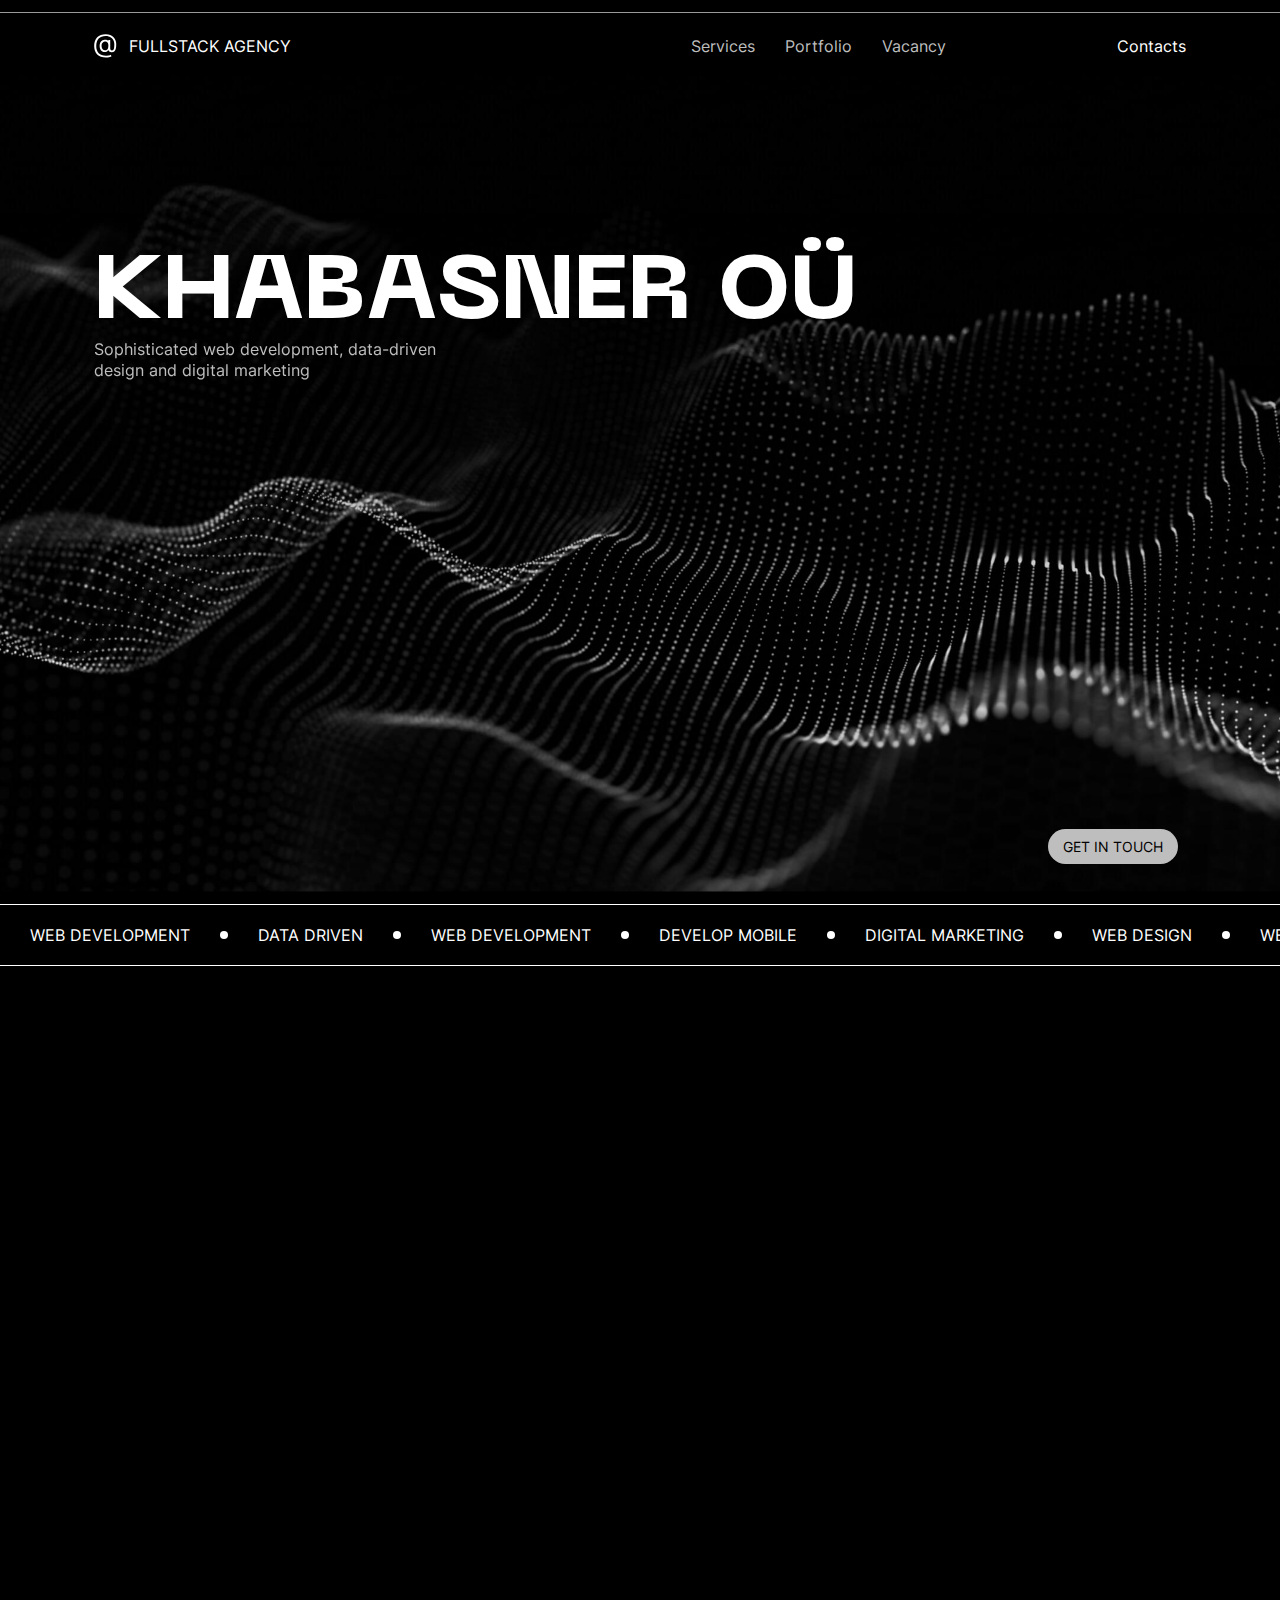
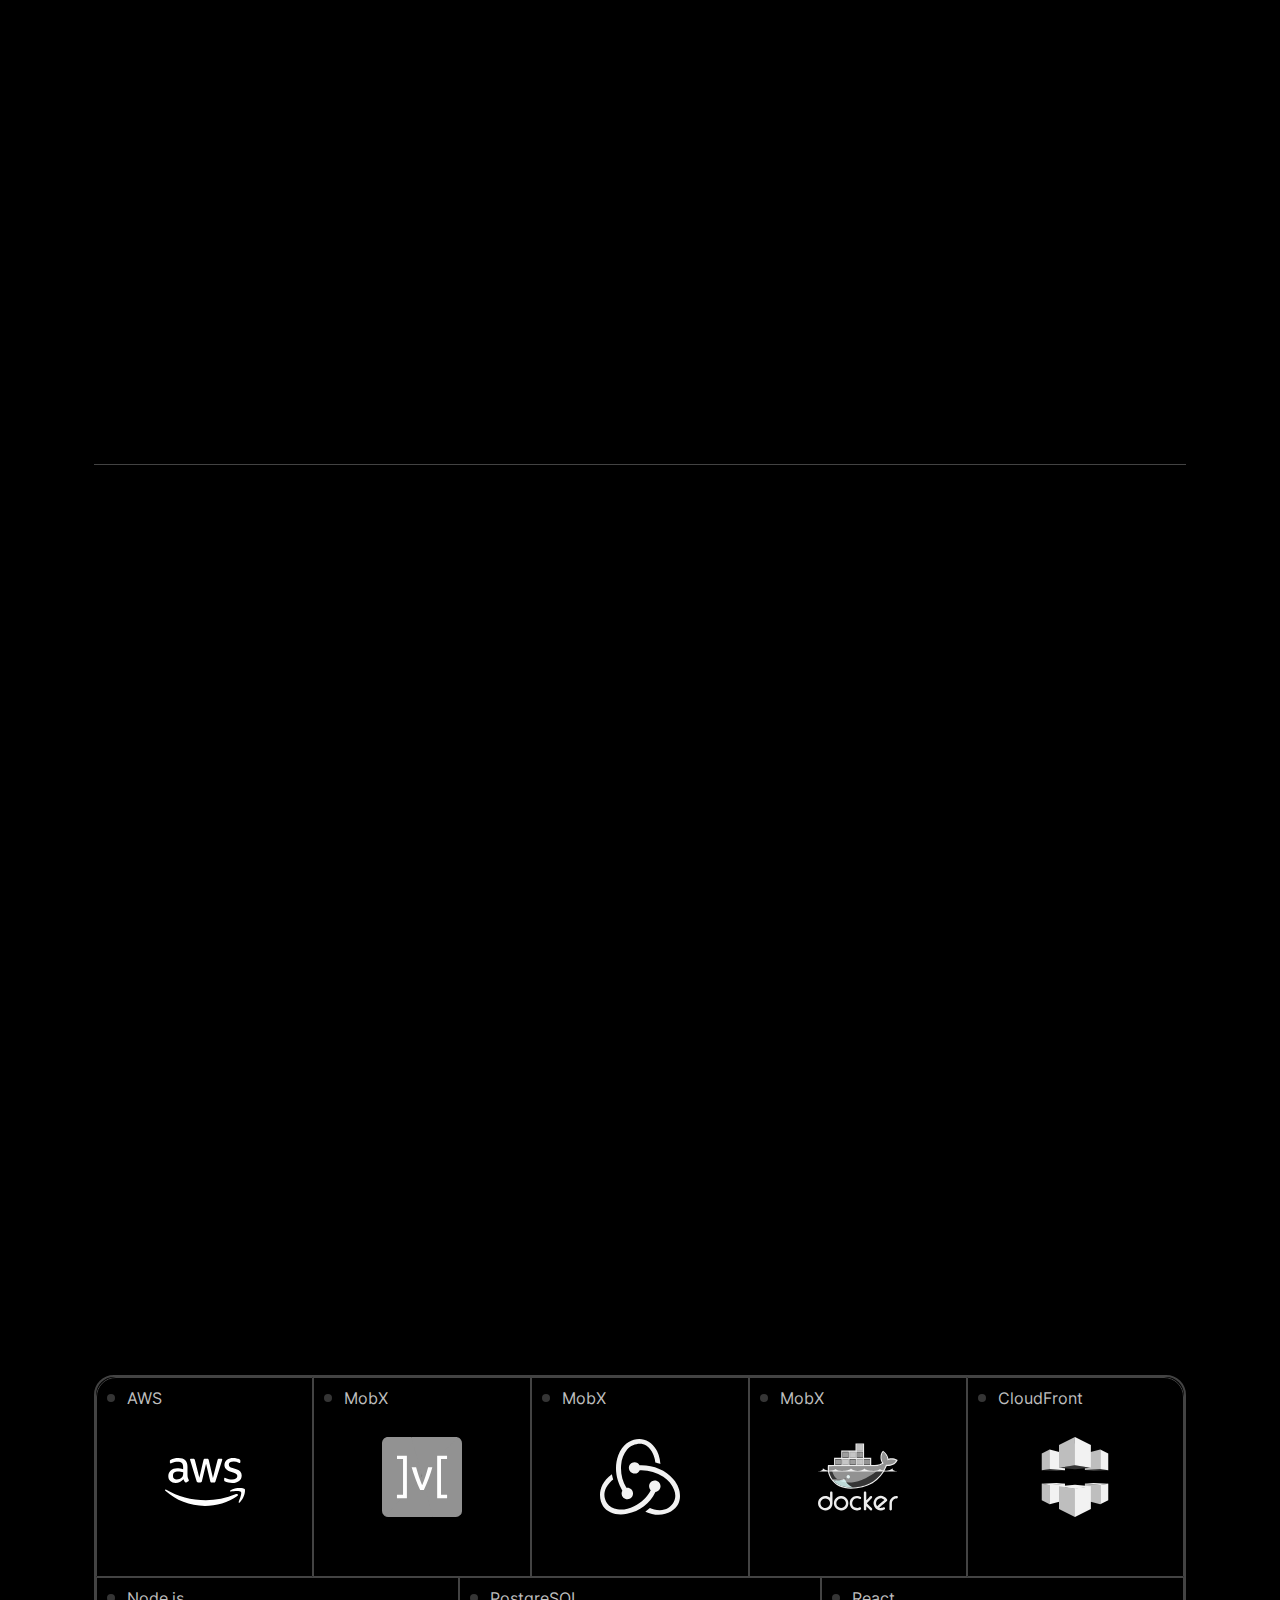
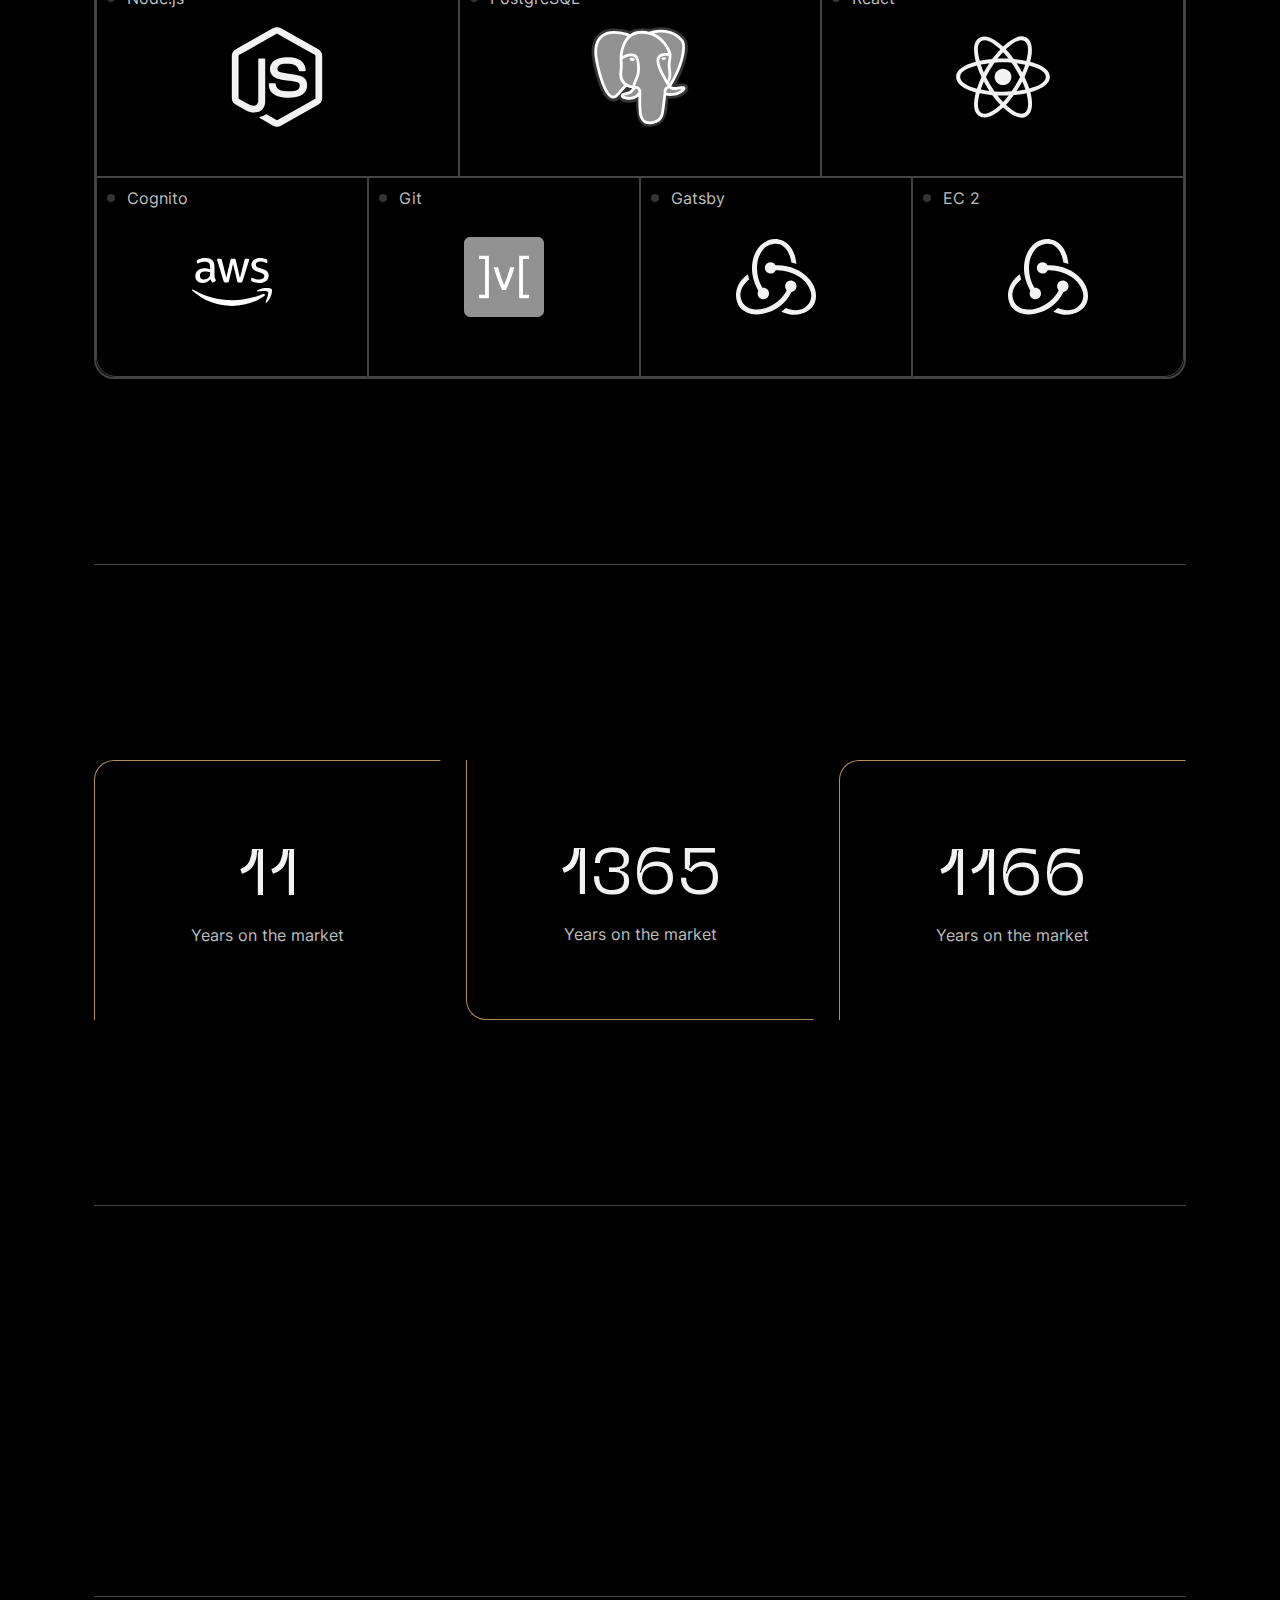
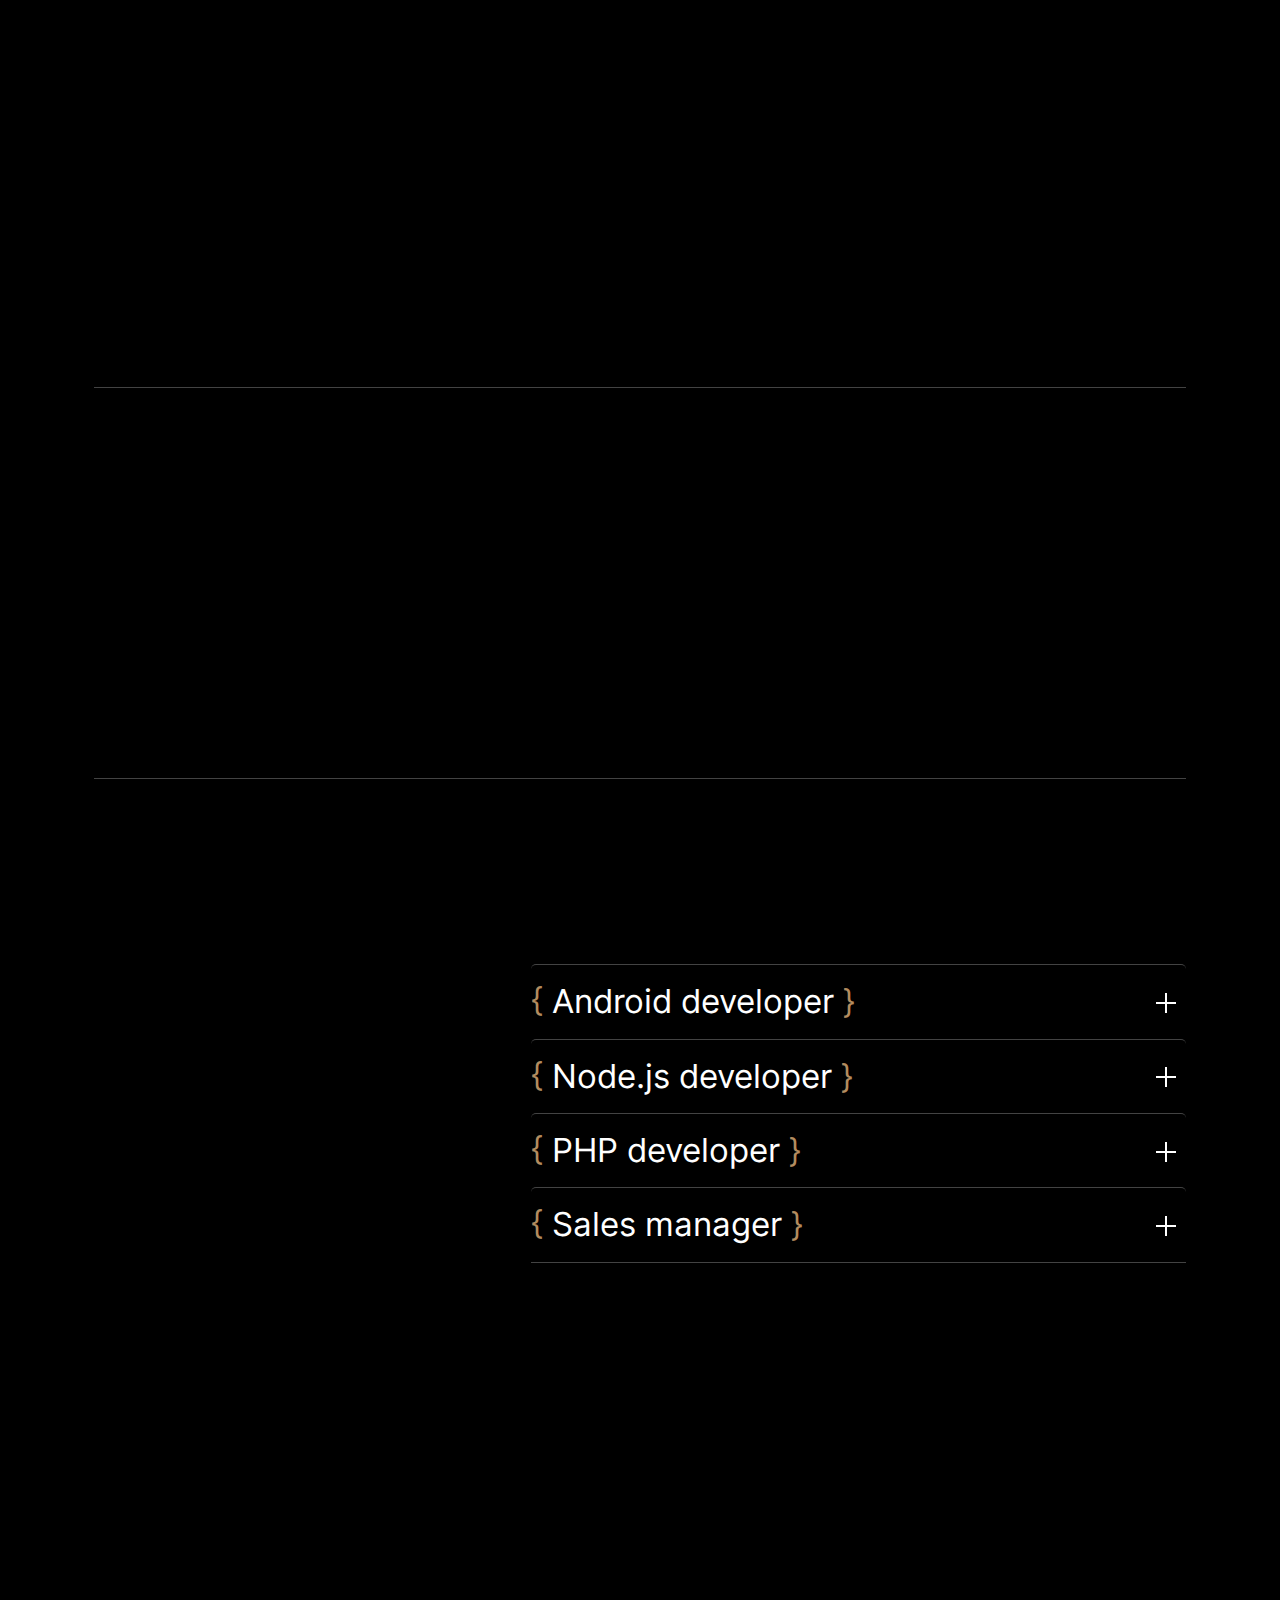
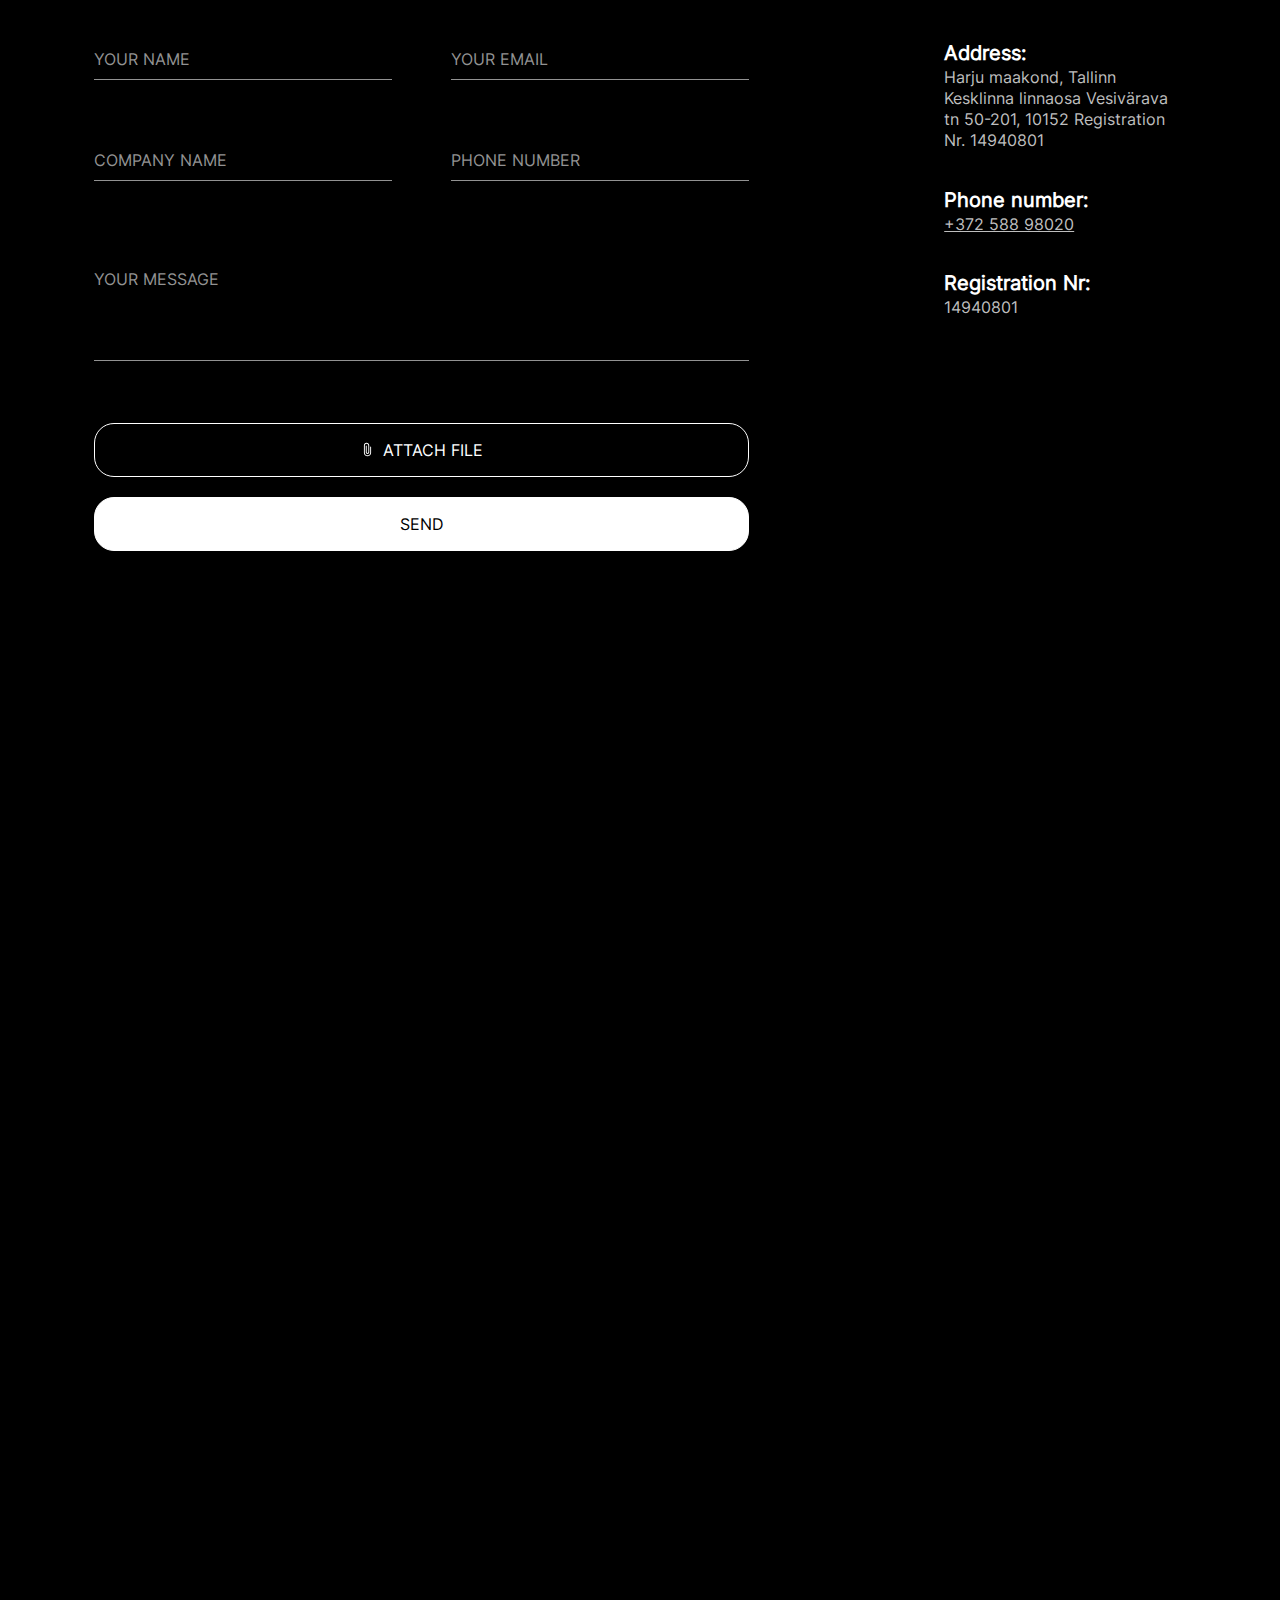
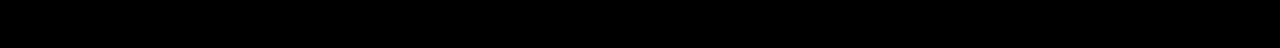
==== index.html @ d9113fcf "Add files via upload" ====
<!DOCTYPE html>
<html lang="en">

<head>
	<title>Khabasner</title>
	<meta charset="UTF-8">
	<meta name="format-detection" content="telephone=no">
	<!-- <style>body{opacity: 0;}</style> -->
	<link rel="stylesheet" href="css/style.min.css?_v=20230701012305">
	<link rel="shortcut icon" href="favicon.ico">
	<!-- <meta name="robots" content="noindex, nofollow"> -->
	<meta name="viewport" content="width=device-width, initial-scale=1.0">
</head>

<body>
	<div class="wrapper">
		<header class="header" data-scroll>
			<div class="header__container container">
				<div class="header__inner">
					<a class="header__logo logo" href="#">
						<img src="img/icons/logo-icon.svg" alt="icon">
						FULLSTACK AGENCY
					</a>

					<div class="header__menu menu">
						<nav class="menu__body">
							<ul class="menu__list">
								<li class="menu__item">
									<a href="#" class="menu__link">Services</a>
								</li>
								<li class="menu__item">
									<a href="#" class="menu__link">Portfolio</a>
								</li>
								<li class="menu__item">
									<a href="#" class="menu__link">Vacancy</a>
								</li>
								<li class="menu__item menu__item--last">
									<a href="#" class="menu__link header__link">Contacts</a>
								</li>
							</ul>

							<a href="tel:+37258898020" class="header__phone header__contacts-link">+372 588 98020</a>
							<a href="mailto:hello@khabasner.com" class="header__mail header__contacts-link">hello@khabasner.com</a>
						</nav>
					</div>

					<!-- <a class="header__link" href="#">Contacts</a> -->

					<button type="button" class="menu__icon icon-menu"><span></span></button>

				</div>
			</div>
		</header>

		<main class="page">
			<section class="intro" data-prlx-parent>
				<picture>
					<source srcset="img/section-intro/intro-bg--mobile.jpg" media="(max-width: 767.98px)">
					<img data-prlx class="intro__img" src="img/section-intro/intro-bg.jpg" alt="img">
				</picture>

				<div class="intro__container container">
					<div class="intro__inner">
						<h1 class="intro__title">Khabasner OÜ</h1 data-prlx>
						<p class="intro__text">Sophisticated web development, data-driven design and digital marketing</p>
					</div>
					<a class="intro__btn btn-normal" href="#" data-popup="#popup">GET IN TOUCH</a>
				</div>
			</section>
			<div class="string mb">
				<div class="string__inner">

					<!-- <p class="string__item">WEB DEVELOPMENT</p> -->
					<!-- <p class="string__item">DATA DRIVEN</p> -->
					<!-- <p class="string__item">WEB DEVELOPMENT</p> -->
					<!-- <p class="string__item">DEVELOP MOBILE</p> -->
					<!-- <p class="string__item">DIGITAL MARKETING</p> -->
					<!-- <p class="string__item">WEB DESIGN</p> -->
					<!-- <p class="string__item">WEB DEVELOPMENT</p> -->

					<div class="ticker">
						<div class="ticker__wrapper">
							<div class="ticker__item">
								<p>WEB DEVELOPMENT</p> <span></span>
								<p>DATA DRIVEN</p> <span></span>
								<p>WEB DEVELOPMENT</p> <span></span>
								<p>DEVELOP MOBILE</p> <span></span>
								<p>DIGITAL MARKETING</p> <span></span>
								<p>WEB DESIGN</p> <span></span>
								<p>WEB DEVELOPMENT</p> <span></span>
								<p>DIGITAL MARKETING</p> <span></span>
								<p>WEB DESIGN</p> <span></span>
							</div>
							<div class="ticker__item">
								<p>WEB DEVELOPMENT</p> <span></span>
								<p>DATA DRIVEN</p> <span></span>
								<p>WEB DEVELOPMENT</p> <span></span>
								<p>DEVELOP MOBILE</p> <span></span>
								<p>DIGITAL MARKETING</p> <span></span>
								<p>WEB DESIGN</p> <span></span>
								<p>WEB DEVELOPMENT</p> <span></span>
								<p>DIGITAL MARKETING</p> <span></span>
								<p>WEB DESIGN</p> <span></span>
							</div>
							<!-- <div class="ticker__item">WEB DEVELOPMENT <span></span> DATA DRIVEN <span></span> WEB DEVELOPMENT <span></span> DEVELOP MOBILE <span></span> DIGITAL MARKETING <span></span> WEB DESIGN <span></span> WEB DEVELOPMENT</div> -->
							<!-- <div class="ticker__item">WEB DEVELOPMENT - DATA DRIVEN - WEB DEVELOPMENT - DEVELOP MOBILE - DIGITAL MARKETING - WEB DESIGN - WEB DEVELOPMENT</div> -->
						</div>
					</div>
				</div>
			</div>
			<section class="cards mb">
				<div class="cards__container container">
					<div class="cards__inner">
						<h2 class="cards__title main-title _anim-items _anim-no-hide _anim-show--up">Development, design and promotion</h2>

						<div class="cards__wrapper">
							<div class="cards__item _anim-items _anim-no-hide _anim-show--up">
								<img class="cards__item-img" src="img/section-cards/card-1.svg" alt="img">
								<p class="cards__item-text">Develop and support websites, complex web services and mobile applications</p>
							</div>

							<div class="cards__item _anim-items _anim-no-hide _anim-show--up">
								<img class="cards__item-img" src="img/section-cards/card-2.svg" alt="img">
								<p class="cards__item-text">Creating visual brand communication</p>
							</div>

							<div class="cards__item _anim-items _anim-no-hide _anim-show--up">
								<img class="cards__item-img" src="img/section-cards/card-3.svg" alt="img">
								<p class="cards__item-text">Design based on user scenarios and analytics</p>
							</div>

							<div class="cards__item _anim-items _anim-no-hide _anim-show--up">
								<img class="cards__item-img" src="img/section-cards/card-4.svg" alt="img">
								<p class="cards__item-text">Extend team by Outstaffing. Hire team for ongoing Development and Maintenance</p>
							</div>

							<div class="cards__item _anim-items _anim-no-hide _anim-show--up">
								<img class="cards__item-img" src="img/section-cards/card-5.svg" alt="img">
								<p class="cards__item-text">Save time and money with ready-made software</p>
							</div>

							<div class="cards__item _anim-items _anim-no-hide _anim-show--up">
								<img class="cards__item-img" src="img/section-cards/card-6.svg" alt="img">
								<p class="cards__item-text">We provide leads through online advertising, build communications with your customers through social networks, set up end-to-end analytics</p>
							</div>
						</div>
					</div>
				</div>
			</section>
			<section class="development mb">
				<div class="development__container container">
					<div class="development__inner">
						<p class="development__text _anim-items _anim-no-hide _anim-show--up"><span>We work with innovative startups and forward-thinking enterprises.</span>
							Whether you're looking to build a new product or optimize your business operations, <span>at Khabasner OÜ you will find expertise and resources to support your</span> Agile product development and build solutions that automate repeatable, <span>day-to-day tasks.</span>
						</p>

						<div class="development__body">
							<article class="development__item _anim-items _anim-no-hide _anim-show--left">
								<h2 class="development__title">PRODUCT DEVELOPMENT</h2>
								<p class="development__item-text">Our process embraces Lean UX and Agile methods to help you increase your chances of getting your product correctly aligned for the market.</p>

								<ul class="development__list">
									<li class="development__list-item">Discovery and Prototyping</li>
									<li class="development__list-item">Product Roadmap</li>
									<li class="development__list-item">PoC/MVP development</li>
									<li class="development__list-item">UX Design</li>
								</ul>

								<img class="development__item-bg development__item--bg-1" src="img/section-development/dev-bg-1.svg" alt="img">
							</article>

							<article class="development__item _anim-items _anim-no-hide _anim-show--right">
								<h2 class="development__title">SOLUTION DEVELOPMENT</h2>
								<p class="development__item-text">We can turn your challenges into real, functioning solutions helping you increase productivity and operational efficiency.</p>

								<ul class="development__list">
									<li class="development__list-item">Business Analysis</li>
									<li class="development__list-item">Business Processes</li>
									<li class="development__list-item">API</li>
									<li class="development__list-item">Data Management</li>
									<li class="development__list-item">Cloud Migration</li>
								</ul>

								<img class="development__item-bg development__item--bg-2" src="img/section-development/dev-bg-2.svg" alt="img">
							</article>
						</div>
					</div>
				</div>
			</section>
			<div class="company mb">
				<div class="company__container container">
					<div class="company__inner">

						<div class="company__row-1">
							<div class="company__item">
								<div class="company__item-name">AWS</div>
								<img class="company__item-img" src="img/block-company/1.svg" alt="img">
							</div>

							<div class="company__item">
								<div class="company__item-name">MobX</div>
								<img class="company__item-img" src="img/block-company/2.svg" alt="img">
							</div>

							<div class="company__item">
								<div class="company__item-name">MobX</div>
								<img class="company__item-img" src="img/block-company/3.svg" alt="img">
							</div>

							<div class="company__item">
								<div class="company__item-name">MobX</div>
								<img class="company__item-img" src="img/block-company/4.svg" alt="img">
							</div>

							<div class="company__item">
								<div class="company__item-name">CloudFront</div>
								<img class="company__item-img" src="img/block-company/5.svg" alt="img">
							</div>

							<div class="company__item company__item--mobile">
								<div class="company__item-name">React</div>
								<img class="company__item-img" src="img/block-company/8.svg" alt="img">
							</div>
						</div>

						<div class="company__row-2">
							<div class="company__item">
								<div class="company__item-name">Node.js</div>
								<img class="company__item-img" src="img/block-company/6.svg" alt="img">
							</div>

							<div class="company__item">
								<div class="company__item-name">PostgreSQL</div>
								<img class="company__item-img" src="img/block-company/7.svg" alt="img">
							</div>

							<div class="company__item company__item--none">
								<div class="company__item-name">React</div>
								<img class="company__item-img" src="img/block-company/8.svg" alt="img">
							</div>
						</div>

						<div class="company__row-3">
							<div class="company__item">
								<div class="company__item-name">Cognito</div>
								<img class="company__item-img" src="img/block-company/1.svg" alt="img">
							</div>

							<div class="company__item">
								<div class="company__item-name">Git</div>
								<img class="company__item-img" src="img/block-company/2.svg" alt="img">
							</div>

							<div class="company__item">
								<div class="company__item-name">Gatsby</div>
								<img class="company__item-img" src="img/block-company/3.svg" alt="img">
							</div>

							<div class="company__item">
								<div class="company__item-name">EC 2</div>
								<img class="company__item-img" src="img/block-company/3.svg" alt="img">
							</div>
						</div>
					</div>
				</div>
			</div>
			<div class="counter">
				<div class="counter__container container">
					<div class="counter__inner">
						<p class="counter__text development__text _anim-items _anim-no-hide _anim-show--up"><span>Over the years, we have perfected</span> an approach to projects that helps us manage risks, <span>stay within deadlines and create digital solutions to improve our clients' business.</span></p>

						<div class="counters mb" data-watch data-watch-once>
							<div class="counters__box">
								<div data-digits-counter class="counters__item">15</div>
								<span>Years on the market</span>
							</div>

							<div class="counters__box">
								<div data-digits-counter class="counters__item">1743 <span>Satisfied customers</span></div>
								<span>Years on the market</span>
							</div>

							<div class="counters__box">
								<div data-digits-counter class="counters__item">1489 <span>Successful projects</span></div>
								<span>Years on the market</span>
							</div>
						</div>
					</div>
				</div>
			</div>
			<div class="offers mb">
				<div class="offers__container container">
					<div class="offers__inner">

						<div class="offers__row">
							<div class="offers__content _anim-items _anim-no-hide _anim-show--left">
								<h2 class="offers__title">We do UI/UX design and analytics</h2>

								<div class="offers__text-box">
									<p class="offers__text">Design is the face of a website or mobile application. A good design sets you apart from the competition and creates additional value in the eyes of the consumer. We can create an image wow-design or a structured interface.</p>
									<p class="offers__text"> Design solutions are based on user scenarios, the customer’s business goals and common sense. As a result of this approach, working IT systems are obtained, and not just a set of screens.</p>
								</div>
							</div>

							<div class="offers__img-box _anim-items _anim-no-hide _anim-show--right">
								<picture><source srcset="img/section-offers/1.webp" type="image/webp"><img class="offers__img" src="img/section-offers/1.jpg" alt="img"></picture>
							</div>
						</div>

						<div class="offers__row">
							<div class="offers__content _anim-items _anim-no-hide _anim-show--left">
								<h2 class="offers__title">Complex web-development</h2>

								<div class="offers__text-box">
									<p class="offers__text">Our favorite is web development, which requires an analytical approach, complex integrations and atypical solutions.</p>
									<p class="offers__text">We create highly loaded web services with complex functionality and integrations: online stores, personal accounts, corporate portals, IoT ecosystems, mobile applications</p>
								</div>
							</div>

							<div class="offers__img-box _anim-items _anim-no-hide _anim-show--right">
								<picture><source srcset="img/section-offers/2.webp" type="image/webp"><img class="offers__img" src="img/section-offers/2.jpg" alt="img"></picture>
							</div>
						</div>

						<div class="offers__row">
							<div class="offers__content _anim-items _anim-no-hide _anim-show--left">
								<h2 class="offers__title">Promotion on the Internet</h2>

								<div class="offers__text-box">
									<p class="offers__text">It is not enough to create a digital product, it is necessary to deliver it to end users. Attracting, retaining and loyalty of your audience is the task of comprehensive promotion.</p>
								</div>
							</div>

							<div class="offers__img-box _anim-items _anim-no-hide _anim-show--right">
								<picture><source srcset="img/section-offers/3.webp" type="image/webp"><img class="offers__img" src="img/section-offers/3.jpg" alt="img"></picture>
							</div>
						</div>
					</div>
				</div>
			</div>
			<section class="vacancy mb">
				<div class="vacancy__container container">
					<div class="vacancy__inner">
						<h2 class="vacancy__title main-title _anim-items _anim-no-hide _anim-show--left">Our vacancy</h2>

						<div data-spollers data-one-spoller class="spollers">
							<details class="spollers__item">
								<summary class="spollers__title">
									{ <span>Android developer</span> }
								</summary>
								<div class="spollers__body">
									<div class="spollers__inner">
										<h3 class="spollers__inner-title">Requirements:</h3>

										<ul class="spollers__list">
											<li class="spollers__list-item">Java and Kotlin Client and team</li>
											<li class="spollers__list-item">Client and team communication</li>
											<li class="spollers__list-item">Material design</li>
											<li class="spollers__list-item">Action bar/toolbar</li>
											<li class="spollers__list-item">Support libraries/Android X/Jetpack</li>
											<li class="spollers__list-item">Understanding of the activity and fragment lifecycle</li>
											<li class="spollers__list-item">Efficient layout design</li>
											<li class="spollers__list-item">Resource/asset management</li>
											<li class="spollers__list-item">Multi-threading, background processing</li>
											<li class="spollers__list-item">Networking</li>
											<li class="spollers__list-item">Functional / UI Testing (Espresso)</li>
										</ul>
									</div>
								</div>
							</details>

							<details class="spollers__item">
								<summary class="spollers__title">
									{ <span>Node.js developer</span> }
								</summary>
								<div class="spollers__body">
									<div class="spollers__inner">
										<h3 class="spollers__inner-title">Requirements:</h3>

										<ul class="spollers__list">
											<li class="spollers__list-item">Java and Kotlin Client and team</li>
											<li class="spollers__list-item">Client and team communication</li>
											<li class="spollers__list-item">Material design</li>
											<li class="spollers__list-item">Action bar/toolbar</li>
											<li class="spollers__list-item">Support libraries/Android X/Jetpack</li>
											<li class="spollers__list-item">Understanding of the activity and fragment lifecycle</li>
											<li class="spollers__list-item">Efficient layout design</li>
											<li class="spollers__list-item">Resource/asset management</li>
											<li class="spollers__list-item">Multi-threading, background processing</li>
											<li class="spollers__list-item">Networking</li>
											<li class="spollers__list-item">Functional / UI Testing (Espresso)</li>
										</ul>
									</div>
								</div>
							</details>

							<details class="spollers__item">
								<summary class="spollers__title">
									{ <span>PHP developer</span> }
								</summary>
								<div class="spollers__body">
									<div class="spollers__inner">
										<h3 class="spollers__inner-title">Requirements:</h3>

										<ul class="spollers__list">
											<li class="spollers__list-item">Java and Kotlin Client and team</li>
											<li class="spollers__list-item">Client and team communication</li>
											<li class="spollers__list-item">Material design</li>
											<li class="spollers__list-item">Action bar/toolbar</li>
											<li class="spollers__list-item">Support libraries/Android X/Jetpack</li>
										</ul>
									</div>
								</div>
							</details>

							<details class="spollers__item">
								<summary class="spollers__title">
									{ <span>Sales manager</span> }
								</summary>
								<div class="spollers__body">
									<div class="spollers__inner">
										<h3 class="spollers__inner-title">Requirements:</h3>

										<ul class="spollers__list">
											<li class="spollers__list-item">Java and Kotlin Client and team</li>
											<li class="spollers__list-item">Action bar/toolbar</li>
											<li class="spollers__list-item">Support libraries/Android X/Jetpack</li>
										</ul>
									</div>
								</div>
							</details>

						</div>
					</div>
				</div>
			</section>
			<section class="form mb">
				<div class="form__container container">
					<div class="form__inner">
						<div class="form__top">
							<h2 class="form__title main-title _anim-items _anim-no-hide _anim-show--left">Do you want to work with us? Fill out the form</h2>

							<p class="form__text _anim-items _anim-no-hide _anim-show--right">
								or contact by e-mail <a class="form__mail" href="mailto:hello@khabasner.com">hello@khabasner.com</a>.
								<span>We will reply within 2 hours during business hours</span>
							</p>
						</div>

						<div class="form__content-wrapper">
							<div class="form__main">
								<form class="form__body">
									<div class="form__fields">
										<input class="form__input" data-error="Error text" data-validate data-required type="text" placeholder="YOUR NAME">
										<input class="form__input" data-error="Error text" data-validate data-required="email" type="text" placeholder="YOUR EMAIL">
										<input class="form__input" data-error="Error text" data-validate data-required type="text" placeholder="COMPANY NAME">
										<input class="form__input" data-error="Error text" data-validate data-required type="number" placeholder="PHONE NUMBER">
									</div>

									<textarea data-autoheight data-autoheight-min="100" data-autoheight-max="300" class="form__textarea" name="textarea" id="popup-textarea" cols="" rows="" placeholder="YOUR MESSAGE"></textarea>

									<div class="form__controls">
										<button class="form__btn btn-transparent">
											<img src="img/icons/file.svg" alt="img">
											ATTACH FILE
										</button>

										<button class="form__btn btn-accent">SEND</button>
									</div>
								</form>
							</div>

							<div class="form__info">
								<div class="form__info-block">
									<div class="form__item">
										<h3 class="form__info-title">Address:</h3>
										<p class="form__info-text">Harju maakond, Tallinn Kesklinna linnaosa Vesivärava tn 50-201, 10152 Registration Nr. 14940801</p>
									</div>

									<div class="form__item">
										<h3 class="form__info-title">Phone number:</h3>
										<a class="form__phone form__info-text" href="tel:+37258898020">+372 588 98020</a>
									</div>

									<div class="form__item">
										<h3 class="form__info-title">Registration Nr:</h3>
										<p class="form__info-text">14940801</p>
									</div>
								</div>
							</div>
						</div>
					</div>
				</div>
			</section>
			<section class="events mb">
				<div class="events__container container">
					<div class="events__inner">
						<h2 class="events__title main-title _anim-items _anim-no-hide _anim-show--up">Events</h2>

						<div class="events__body">
							<div class="events__item _anim-items _anim-no-hide _anim-show--up">
								<a class="events__link" href="#">The Barcelona Developers Conference 2023</a>

								<div class="events__img-box">
									<picture><source srcset="img/section-events/1.webp" type="image/webp"><img class="events__img" src="img/section-events/1.png" alt="img"></picture>
								</div>

								<p class="events__info"><span>July 3rd-5th,</span> <span>2023 La Farga, Hospitalet, Barcelona</span></p>
							</div>

							<div class="events__item _anim-items _anim-no-hide _anim-show--up">
								<a class="events__link" href="#">Festival of the future Munich,Germany 2023</a>

								<div class="events__img-box">
									<picture><source srcset="img/section-events/2.webp" type="image/webp"><img class="events__img" src="img/section-events/2.png" alt="img"></picture>
								</div>

								<p class="events__info"><span>July 6-9 2023</span> <span>Munich, Germany</span></p>
							</div>

							<div class="events__item _anim-items _anim-no-hide _anim-show--up">
								<a class="events__link" href="#">The Lead’s 2023 Innovation Summit</a>

								<div class="events__img-box">
									<picture><source srcset="img/section-events/3.webp" type="image/webp"><img class="events__img" src="img/section-events/3.png" alt="img"></picture>
								</div>

								<p class="events__info"><span>July 12-13, 2023</span> <span>New York</span></p>
							</div>
						</div>
					</div>
				</div>
			</section>

		</main>

		<footer class="footer _anim-items _anim-no-hide _anim-show--up">
			<div class="footer__container container">
				<div class="footer__inner">
					<div class="footer__top">
						<nav class="footer__nav">
							<a class="footer__nav-link" href="#">Services</a>
							<a class="footer__nav-link" href="#">Portfolio</a>
							<a class="footer__nav-link" href="#">Vacancy</a>
						</nav>

						<div class="footer__contacts">
							<a class="footer__tel" href="tel:+37258898020">+372 588 98020</a>
							<a class="footer__mail" href="mailto:hello@khabasner.com">hello@khabasner.com</a>
						</div>
					</div>

					<div class="footer__bottom">
						<p class="footer__bottom-text">Khabasner OÜ 2023</p>

						<a class="footer__privacy" href="#">Privacy Policy</a>
					</div>
				</div>
			</div>
		</footer>
	</div>
	<div id="popup" aria-hidden="true" class="popup">
		<div class="popup__wrapper">
			<div class="popup__content">
				<button data-close type="button" class="popup__close">
					<img src="img/icons/close.svg" alt="img">
				</button>

				<div class="popup__text">
					<div class="popup__form-top">
						<h2 class="main-title popup__form-title">Do you want to work with us? Fill out the form</h2>

						<p class="popup__form-text">
							or contact by e-mail <a class="popup__form-mail" href="mailto:hello@khabasner.com">hello@khabasner.com</a>.
							<span>We will reply within 2 hours during business hours</span>
						</p>
					</div>

					<form class="popup__form-body">
						<div class="popup__form-fields">
							<input class="popup__form-input" data-error="Error text" data-validate data-required type="text" placeholder="YOUR NAME">
							<input class="popup__form-input" data-error="Error text" data-validate data-required="email" type="text" placeholder="YOUR EMAIL">
							<input class="popup__form-input" data-error="Error text" data-validate data-required type="text" placeholder="COMPANY NAME">
							<input class="popup__form-input" data-error="Error text" data-validate data-required type="number" placeholder="PHONE NUMBER">
						</div>

						<textarea data-autoheight data-autoheight-min="100" data-autoheight-max="300" class="popup__form-textarea" name="textarea" id="textarea" cols="" rows="" placeholder="YOUR MESSAGE"></textarea>

						<div class="popup__form-bottom">
							<p class="popup__bottom-text">By submitting an application, you agree to the processing of personal data</p>

							<button class="popup__form-btn btn-accent">SEND</button>
						</div>
					</form>
				</div>
			</div>
		</div>
	</div>
	<script src="js/app.min.js?_v=20230701012305"></script>
</body>

</html>
---- css/style.min.css ----
@charset "UTF-8";@font-face{font-family:Inter;font-display:swap;src:url(../fonts/Inter-Regular.woff2) format("woff2"),url(../fonts/Inter-Regular.woff) format("woff");font-weight:400;font-style:normal}@font-face{font-family:NeueMachina;font-display:swap;src:url(../fonts/NeueMachina-Regular.woff2) format("woff2"),url(../fonts/NeueMachina-Regular.woff) format("woff");font-weight:400;font-style:normal}@font-face{font-family:NeueMachina;font-display:swap;src:url(../fonts/NeueMachina-Ultrabold.woff2) format("woff2"),url(../fonts/NeueMachina-Ultrabold.woff) format("woff");font-weight:800;font-style:normal}*{padding:0;margin:0;border:0}*,:after,:before{-webkit-box-sizing:border-box;box-sizing:border-box}body,html{height:100%;min-width:360px}body{color:#bebebe;line-height:1;font-family:Inter;font-size:1rem;-ms-text-size-adjust:100%;-moz-text-size-adjust:100%;-webkit-text-size-adjust:100%;-webkit-font-smoothing:antialiased;-moz-osx-font-smoothing:grayscale}button,input,textarea{font-family:Inter;font-size:inherit;line-height:inherit}button{cursor:pointer;color:inherit;background-color:transparent}a{color:inherit;text-decoration:none}ul li{list-style:none}img{vertical-align:top}h1,h2,h3,h4,h5,h6{font-weight:inherit;font-size:inherit}body{background-color:#000;overflow-x:hidden}.lock body{overflow:hidden;-ms-touch-action:none;touch-action:none;-ms-scroll-chaining:none;overscroll-behavior:none}.wrapper{min-height:100%;display:-webkit-box;display:-ms-flexbox;display:flex;-webkit-box-orient:vertical;-webkit-box-direction:normal;-ms-flex-direction:column;flex-direction:column;overflow:hidden}@supports (overflow:clip){.wrapper{overflow:clip}}.wrapper>main{-webkit-box-flex:1;-ms-flex:1 1 auto;flex:1 1 auto}.wrapper>*{min-width:0}[class*=__container]{max-width:90rem;margin:0 auto;padding:0 7.5rem}body::after{content:"";background:rgba(132,132,132,.5);-webkit-backdrop-filter:blur(17px);backdrop-filter:blur(17px);position:fixed;width:100%;height:100%;top:0;left:0;opacity:0;-webkit-transition:opacity .8s ease 0s;transition:opacity .8s ease 0s;pointer-events:none;z-index:149}.popup-show body::after{opacity:1}.popup{position:fixed;top:0;left:0;bottom:0;right:0;padding:30px 10px;-webkit-transition:visibility .8s ease 0s;transition:visibility .8s ease 0s;visibility:hidden;pointer-events:none;opacity:0}.popup_show{z-index:150;visibility:visible;overflow:auto;pointer-events:auto;opacity:1}.popup_show .popup__content{visibility:visible;-webkit-transform:scale(1);-ms-transform:scale(1);transform:scale(1)}.popup__wrapper{display:-webkit-box;display:-ms-flexbox;display:flex;-webkit-box-orient:vertical;-webkit-box-direction:normal;-ms-flex-direction:column;flex-direction:column;-webkit-box-align:center;-ms-flex-align:center;align-items:center;min-height:100%;-webkit-box-flex:1;-ms-flex:1 1 auto;flex:1 1 auto;width:100%;display:flex;-webkit-box-pack:center;-ms-flex-pack:center;justify-content:center;align-items:center}.popup__content{visibility:hidden;-webkit-transform:scale(0);-ms-transform:scale(0);transform:scale(0);-webkit-transition:-webkit-transform .3s ease 0s;transition:-webkit-transform .3s ease 0s;transition:transform .3s ease 0s;transition:transform .3s ease 0s,-webkit-transform .3s ease 0s;background-color:#000;padding:25px;width:100%;max-width:1100px;border-radius:20px}.lock .popup__content{visibility:visible}.popup__form-top{display:-webkit-box;display:-ms-flexbox;display:flex;-webkit-box-align:end;-ms-flex-align:end;align-items:flex-end;-webkit-box-pack:justify;-ms-flex-pack:justify;justify-content:space-between;margin-bottom:50px}.popup__form-title{width:67%;-webkit-box-flex:0;-ms-flex:0 1 67%;flex:0 1 67%}.popup__form-text{color:#929292;font-size:14px;font-style:normal;font-weight:400;line-height:140.023%;width:33%;-webkit-box-flex:0;-ms-flex:0 1 33%;flex:0 1 33%;text-align:right}.popup__form-text span{display:block}.popup__close{position:absolute;top:30px;right:30px}.popup__form-body input,.popup__form-body textarea{background-color:#1f1f1f;border-radius:10px;padding:15px;border:none}.popup__form-fields{display:-ms-grid;display:grid;-ms-grid-columns:1fr 1fr;grid-template-columns:1fr 1fr;-ms-grid-rows:1fr;grid-template-rows:1fr;margin-bottom:30px;gap:30px}.popup__bottom-text{color:#555;font-size:14px;font-style:normal;font-weight:400;line-height:normal;margin-bottom:12px;display:-webkit-box;display:-ms-flexbox;display:flex;-webkit-box-pack:center;-ms-flex-pack:center;justify-content:center}.popup__form-bottom{display:-webkit-box;display:-ms-flexbox;display:flex;-webkit-box-orient:vertical;-webkit-box-direction:normal;-ms-flex-direction:column;flex-direction:column;gap:20px;-webkit-box-align:center;-ms-flex-align:center;align-items:center}.popup__form-mail{color:#fff;text-decoration:underline}.popup__form-input{padding:10px 0;background-color:transparent;border:1px solid #929292;color:#fff;font-size:16px;font-style:normal;font-weight:400;outline:0;text-transform:uppercase}.popup__form-input::-webkit-input-placeholder{color:#929292}.popup__form-input::-moz-placeholder{color:#929292}.popup__form-input:-ms-input-placeholder{color:#929292}.popup__form-input::-ms-input-placeholder{color:#929292}.popup__form-input::placeholder{color:#929292}.popup__form-input:focus::-webkit-input-placeholder{color:#fff}.popup__form-input:focus::-moz-placeholder{color:#fff}.popup__form-input:focus:-ms-input-placeholder{color:#fff}.popup__form-input:focus::-ms-input-placeholder{color:#fff}.popup__form-input:focus::placeholder{color:#fff}.popup__form-textarea{width:100%;margin-bottom:60px;resize:none;padding:10px 0;background-color:transparent;border:1px solid #929292;color:#fff;font-size:16px;font-style:normal;font-weight:400;outline:0;text-transform:uppercase}.popup__form-textarea::-webkit-input-placeholder{color:#929292}.popup__form-textarea::-moz-placeholder{color:#929292}.popup__form-textarea:-ms-input-placeholder{color:#929292}.popup__form-textarea::-ms-input-placeholder{color:#929292}.popup__form-textarea::placeholder{color:#929292}.popup__form-textarea:focus::-webkit-input-placeholder{color:#fff}.popup__form-textarea:focus::-moz-placeholder{color:#fff}.popup__form-textarea:focus:-ms-input-placeholder{color:#fff}.popup__form-textarea:focus::-ms-input-placeholder{color:#fff}.popup__form-textarea:focus::placeholder{color:#fff}.spollers{display:-ms-grid;display:grid;width:60%;-webkit-box-flex:0;-ms-flex:0 1 60%;flex:0 1 60%}.spollers__item:last-child{border-bottom:1px solid #434343}.spollers__title{width:100%;cursor:default;text-align:left;border-top:1px solid #434343;padding:20px 0;border-radius:.3125rem;position:relative;list-style:none;color:#b38c5f;outline:0}.spollers__title span{color:#fff}._spoller-init .spollers__title{cursor:pointer}._spoller-init .spollers__title::after,._spoller-init .spollers__title::before{content:"";position:absolute;right:10px;top:50%;background-color:#fff;height:2px;width:20px;-webkit-transition:-webkit-transform .3s ease 0s;transition:-webkit-transform .3s ease 0s;transition:transform .3s ease 0s;transition:transform .3s ease 0s,-webkit-transform .3s ease 0s}._spoller-init .spollers__title::before{-webkit-transform:rotate(0);-ms-transform:rotate(0);transform:rotate(0)}._spoller-init .spollers__title::after{-webkit-transform:rotate(-90deg);-ms-transform:rotate(-90deg);transform:rotate(-90deg)}._spoller-init .spollers__title._spoller-active::before{-webkit-transform:rotate(45deg);-ms-transform:rotate(45deg);transform:rotate(45deg)}._spoller-init .spollers__title._spoller-active::after{-webkit-transform:rotate(-45deg);-ms-transform:rotate(-45deg);transform:rotate(-45deg)}.spollers__body{padding:35px 0 20px}.spollers__inner{display:-webkit-box;display:-ms-flexbox;display:flex;-webkit-box-pack:justify;-ms-flex-pack:justify;justify-content:space-between;gap:20px}.spollers__inner-title{color:#f2f2f2;font-style:normal;font-weight:600;line-height:140.023%}.spollers__list{display:-webkit-box;display:-ms-flexbox;display:flex;-webkit-box-orient:vertical;-webkit-box-direction:normal;-ms-flex-direction:column;flex-direction:column;gap:5px;margin-left:25px}.spollers__list-item{list-style:disc;color:#bebebe;font-size:16px;font-style:normal;font-weight:400;line-height:130%}[class*=-ibg]{position:relative}[class*=-ibg] img{position:absolute;width:100%;height:100%;top:0;left:0;-o-object-fit:cover;object-fit:cover}[class*=-ibg_contain] img{-o-object-fit:contain;object-fit:contain}.logo{display:-webkit-box;display:-ms-flexbox;display:flex;-webkit-box-align:center;-ms-flex-align:center;align-items:center;gap:12px;white-space:nowrap;color:#fff;font-size:16px;font-style:normal;font-weight:400;line-height:normal;text-transform:uppercase;z-index:1}.logo img{width:23px;-webkit-box-flex:0;-ms-flex:0 0 23px;flex:0 0 23px}.btn-normal{color:#000;font-size:14px;font-style:normal;font-weight:400;line-height:normal;padding:9px 15px;background-color:#bebebe;border-radius:20px;-webkit-transition:all .2s ease-in-out;transition:all .2s ease-in-out;display:-webkit-box;display:-ms-flexbox;display:flex;-webkit-box-align:center;-ms-flex-align:center;align-items:center;-webkit-box-pack:center;-ms-flex-pack:center;justify-content:center;text-transform:uppercase;width:-webkit-fit-content;width:-moz-fit-content;width:fit-content}.btn-normal:hover{color:#fff;background-color:#b38c5f;-webkit-transition:all .2s ease-in-out;transition:all .2s ease-in-out}.btn-transparent{color:#fff;font-size:16px;font-style:normal;font-weight:400;line-height:normal;padding:16px;width:100%;max-width:716px;border-radius:20px;border:1px solid #fff;display:-webkit-box;display:-ms-flexbox;display:flex;-webkit-box-align:center;-ms-flex-align:center;align-items:center;-webkit-box-pack:center;-ms-flex-pack:center;justify-content:center;text-transform:uppercase;gap:8px;-webkit-transition:all .2s ease-in-out;transition:all .2s ease-in-out}.btn-transparent img{width:15px;height:15px;-webkit-box-flex:0;-ms-flex:0 0 15px;flex:0 0 15px}.btn-transparent:hover{border:1px solid #b38c5f;background-color:#b38c5f;-webkit-transition:all .2s ease-in-out;transition:all .2s ease-in-out}.btn-accent{background-color:#fff;color:#000;font-size:16px;font-style:normal;font-weight:400;line-height:normal;padding:16px;width:100%;max-width:716px;border-radius:20px;border:1px solid #fff;display:-webkit-box;display:-ms-flexbox;display:flex;-webkit-box-align:center;-ms-flex-align:center;align-items:center;-webkit-box-pack:center;-ms-flex-pack:center;justify-content:center;gap:8px;text-transform:uppercase;-webkit-transition:all .2s ease-in-out;transition:all .2s ease-in-out}.btn-accent:hover{color:#fff;background-color:#b38c5f;border:1px solid #b38c5f;-webkit-transition:all .2s ease-in-out;transition:all .2s ease-in-out}.main-title{color:#f2f2f2;font-family:NeueMachina;font-style:normal;font-weight:800;line-height:110%}.form__input::-webkit-inner-spin-button,.form__input::-webkit-outer-spin-button,.popup__form-input::-webkit-inner-spin-button,.popup__form-input::-webkit-outer-spin-button{-webkit-appearance:none;margin:0}.form__input[type=number],.popup__form-input[type=number]{-moz-appearance:textfield}.form__error{color:red}._anim-show--up{-webkit-transform:translate(0,100px);-ms-transform:translate(0,100px);transform:translate(0,100px);opacity:0;-webkit-transition:all .8s ease 0s;transition:all .8s ease 0s}._active ._anim-show--up,._anim-show--up._active{opacity:1;-webkit-transform:translate(0,0);-ms-transform:translate(0,0);transform:translate(0,0)}._anim-show--left{-webkit-transform:translate(-120%,0);-ms-transform:translate(-120%,0);transform:translate(-120%,0);opacity:0;-webkit-transition:all .8s ease 0s;transition:all .8s ease 0s}._active ._anim-show--left,._anim-show--left._active{opacity:1;-webkit-transform:translate(0,0);-ms-transform:translate(0,0);transform:translate(0,0)}._anim-show--right{-webkit-transform:translate(120%,0);-ms-transform:translate(120%,0);transform:translate(120%,0);opacity:0;-webkit-transition:all .8s ease 0s;transition:all .8s ease 0s}._active ._anim-show--right,._anim-show--right._active{opacity:1;-webkit-transform:translate(0,0);-ms-transform:translate(0,0);transform:translate(0,0)}.header{width:100%;position:sticky;top:0;z-index:1;padding:22px 0 16px;margin-top:12px;-webkit-transition:all .5s ease-in-out;transition:all .5s ease-in-out}.header::after{content:"";position:absolute;top:0;left:0;right:0;width:100%;height:59px;background-color:#000;border-top:1px solid rgba(255,255,255,.6);-webkit-transition:all .5s ease-in-out;transition:all .5s ease-in-out}.header._header-scroll{position:fixed;top:0;-webkit-transition:all .5s ease-in-out;transition:all .5s ease-in-out;margin:0;z-index:99;border-top:1px solid transparent;padding:10px 0}.header._header-scroll::after{background-color:#353535;height:40px;border-top:1px solid transparent;-webkit-transition:all .5s ease-in-out;transition:all .5s ease-in-out}.header._header-scroll .menu__link{color:#fff;-webkit-transition:all .5s ease-in-out;transition:all .5s ease-in-out}.header__inner{display:-webkit-box;display:-ms-flexbox;display:flex;-webkit-box-align:center;-ms-flex-align:center;align-items:center;-webkit-box-pack:justify;-ms-flex-pack:justify;justify-content:space-between;gap:30px;-webkit-transition:all .3s ease-in-out;transition:all .3s ease-in-out}.logo{display:-webkit-box;display:-ms-flexbox;display:flex;-webkit-box-align:center;-ms-flex-align:center;align-items:center;gap:12px;white-space:nowrap;color:#fff;font-size:16px;font-style:normal;font-weight:400;line-height:normal;text-transform:uppercase;z-index:3}.logo img{width:23px;-webkit-box-flex:0;-ms-flex:0 0 23px;flex:0 0 23px}.header__menu{display:-webkit-box;display:-ms-flexbox;display:flex;-webkit-box-align:center;-ms-flex-align:center;align-items:center}.icon-menu{display:none}.menu__body{z-index:1}.menu__body::-webkit-scrollbar{display:none}.menu__body{-ms-overflow-style:none;scrollbar-width:none}.menu-open .menu__body{-webkit-transform:translateX(0);-ms-transform:translateX(0);transform:translateX(0);-webkit-transition:-webkit-transform .2s ease;transition:-webkit-transform .2s ease;transition:transform .2s ease;transition:transform .2s ease,-webkit-transform .2s ease;z-index:2}.menu-open .header::after{background-color:#000;-webkit-transform:translateX(0);-ms-transform:translateX(0);transform:translateX(0);-webkit-transition:-webkit-transform .2s ease;transition:-webkit-transform .2s ease;transition:transform .2s ease;transition:transform .2s ease,-webkit-transform .2s ease;z-index:2}.menu__list{display:-webkit-box;display:-ms-flexbox;display:flex;-webkit-box-align:center;-ms-flex-align:center;align-items:center;gap:30px}.menu__link{color:#bebebe;text-align:center;font-size:16px;line-height:100%;-webkit-transition:color .2s ease-in-out;transition:color .2s ease-in-out;white-space:nowrap;position:relative;padding:5px 0}.menu__link::after{content:"";position:absolute;bottom:0;left:0;width:0;height:2px;background-color:#fff;border-radius:2px;-webkit-transition:width .2s ease-in-out;transition:width .2s ease-in-out}.header__link{color:#fff;position:relative;text-align:center;font-size:16px;line-height:100%;padding:5px 0}.header__link::after{content:"";position:absolute;bottom:0;left:0;width:0;height:2px;background-color:#b38c5f;border-radius:2px;-webkit-transition:width .2s ease-in-out;transition:width .2s ease-in-out}.header__contacts-link{display:none}.header__phone{color:var(--color-2,#bebebe);font-size:20px;font-family:NeueMachina;font-style:normal;font-weight:800;line-height:46px}.header__mail{color:var(--color-2,#bebebe);font-size:25px;font-weight:800;line-height:140%}.footer{padding:100px 0 20px;background-color:#fff}.footer__top{display:-webkit-box;display:-ms-flexbox;display:flex;-webkit-box-pack:justify;-ms-flex-pack:justify;justify-content:space-between;gap:30px;margin-bottom:25px}.footer__nav{display:-webkit-box;display:-ms-flexbox;display:flex;-webkit-box-orient:vertical;-webkit-box-direction:normal;-ms-flex-direction:column;flex-direction:column}.footer__nav-link{color:#000;font-family:NeueMachina;font-style:normal;font-weight:400;line-height:46px;-webkit-transition:color .2s ease-in-out;transition:color .2s ease-in-out}.footer__nav-link:hover{color:#b38c5f;-webkit-transition:color .2s ease-in-out;transition:color .2s ease-in-out}.footer__contacts{display:-webkit-box;display:-ms-flexbox;display:flex;-webkit-box-orient:vertical;-webkit-box-direction:normal;-ms-flex-direction:column;flex-direction:column;text-align:right}.footer__tel{color:#000;font-family:NeueMachina;font-style:normal;font-weight:800;line-height:46px;-webkit-transition:color .2s ease-in-out;transition:color .2s ease-in-out}.footer__tel:hover{color:#b38c5f;-webkit-transition:color .2s ease-in-out;transition:color .2s ease-in-out}.footer__mail{color:#000;font-family:NeueMachina;font-style:normal;font-weight:800;line-height:140.023%;text-decoration-line:underline;-webkit-transition:color .2s ease-in-out;transition:color .2s ease-in-out}.footer__mail:hover{color:#b38c5f;-webkit-transition:color .2s ease-in-out;transition:color .2s ease-in-out}.footer__bottom{display:-webkit-box;display:-ms-flexbox;display:flex;-webkit-box-align:center;-ms-flex-align:center;align-items:center;-webkit-box-pack:justify;-ms-flex-pack:justify;justify-content:space-between;gap:30px}.footer__bottom-text{color:#929292;font-size:16px;font-style:normal;font-weight:400;line-height:normal;text-transform:uppercase}.footer__privacy{color:#353535;font-size:16px;font-style:normal;font-weight:400;line-height:normal;text-decoration-line:underline;-webkit-transition:color .2s ease-in-out;transition:color .2s ease-in-out}.footer__privacy:hover{color:#b38c5f;-webkit-transition:color .2s ease-in-out;transition:color .2s ease-in-out}.intro{position:relative;overflow:hidden;padding-bottom:27%;min-height:585px;height:calc(100vh - 70px);padding-top:70px}.intro__img{position:absolute;top:0;left:0;right:0;bottom:0;width:100%;height:100%;-o-object-fit:cover;object-fit:cover}.intro__inner{display:-webkit-box;display:-ms-flexbox;display:flex;-webkit-box-orient:vertical;-webkit-box-direction:normal;-ms-flex-direction:column;flex-direction:column;position:relative}.intro__title{color:#fff;font-family:NeueMachina;font-style:normal;font-weight:800;line-height:normal;text-transform:uppercase}.intro__text{color:#bebebe;font-size:16px;font-style:normal;font-weight:400;line-height:130%;max-width:350px;margin-bottom:15px}.intro__btn{-ms-flex-item-align:end;align-self:flex-end;-ms-grid-column-align:end;justify-self:end;position:absolute;bottom:40px}.string{overflow:hidden}.string__inner{display:-webkit-box;display:-ms-flexbox;display:flex;-webkit-box-align:center;-ms-flex-align:center;align-items:center;-webkit-box-pack:justify;-ms-flex-pack:justify;justify-content:space-between;padding:20px 0;gap:60px;border-top:1px solid #fff;border-bottom:1px solid #fff;overflow:hidden}.ticker{position:relative;overflow:hidden}.ticker__wrapper{display:-webkit-box;display:-ms-flexbox;display:flex}.ticker__item{color:#fff;font-size:16px;font-style:normal;font-weight:300;line-height:normal;text-transform:uppercase;white-space:nowrap;-ms-flex-negative:0;flex-shrink:0;text-align:center;display:-webkit-box;display:-ms-flexbox;display:flex;-webkit-box-align:center;-ms-flex-align:center;align-items:center;-webkit-animation:ticker 30s linear infinite;animation:ticker 30s linear infinite}.ticker__item p{padding:0 30px}.ticker__item span{width:8px;height:8px;-webkit-box-flex:0;-ms-flex:0 0 8px;flex:0 0 8px;border-radius:50%;background-color:#fff;display:inline-block;min-width:8px;min-height:8px}@-webkit-keyframes ticker{0%{-webkit-transform:translate3d(0);transform:translate3d(0)}to{-webkit-transform:translate3d(-100%,0,0);transform:translate3d(-100%,0,0)}}@keyframes ticker{0%{-webkit-transform:translate3d(0);transform:translate3d(0)}to{-webkit-transform:translate3d(-100%,0,0);transform:translate3d(-100%,0,0)}}.cards__wrapper{display:-ms-grid;display:grid;-ms-grid-columns:(1fr)[3];grid-template-columns:repeat(3,1fr);-ms-grid-rows:1fr 1fr;grid-template-rows:1fr 1fr}.cards__item{border-radius:20px;padding:30px;display:-webkit-box;display:-ms-flexbox;display:flex;-webkit-box-orient:vertical;-webkit-box-direction:normal;-ms-flex-direction:column;flex-direction:column;-webkit-box-pack:justify;-ms-flex-pack:justify;justify-content:space-between;gap:20px;min-height:300px;background-repeat:no-repeat;background-size:contain}.cards__item:nth-child(1){background-color:#353535;background-image:url(../img/section-cards/bg-1.svg);background-position:right top}.cards__item:nth-child(2){background-color:#bebebe;background-image:url(../img/section-cards/bg-2.svg);background-position:left top}.cards__item:nth-child(2) .cards__item-text{color:#000}.cards__item:nth-child(3){background-color:#b38c5f;background-image:url(../img/section-cards/bg-3.svg);background-position:left top}.cards__item:nth-child(4){background-color:#b38c5f;background-image:url(../img/section-cards/bg-4.svg);background-position:left top}.cards__item:nth-child(5){background-color:#929292;background-image:url(../img/section-cards/bg-5.svg);background-position:left top}.cards__item:nth-child(5) .cards__item-text{color:#000}.cards__item:nth-child(6){background-color:#353535;background-image:url(../img/section-cards/bg-6.svg);background-position:right top}.cards__item-img{width:60px;height:60px;-webkit-box-flex:0;-ms-flex:0 0 60px;flex:0 0 60px}.cards__item-text{color:#f2f2f2;font-size:16px;font-style:normal;font-weight:400;line-height:130%;max-width:300px}.development__inner{padding-top:15px;border-top:1px solid #434343}.development__text{color:#b5b5b5;font-style:normal;font-weight:400;line-height:120%;margin-bottom:60px}.development__text span{color:#fff}.development__body{display:-ms-grid;display:grid;-ms-grid-columns:1fr 1fr;grid-template-columns:1fr 1fr;-ms-grid-rows:1fr;grid-template-rows:1fr}.development__item{border-radius:20px;padding:25px;background:-webkit-gradient(linear,left top,left bottom,color-stop(.63%,rgba(0,0,0,.9)),to(rgba(0,0,0,.27))),#353535;background:linear-gradient(180deg,rgba(0,0,0,.9) .63%,rgba(0,0,0,.27) 100%),#353535;display:-webkit-box;display:-ms-flexbox;display:flex;-webkit-box-orient:vertical;-webkit-box-direction:normal;-ms-flex-direction:column;flex-direction:column;height:450px;position:relative;overflow:hidden}.development__title{color:#b38c5f;font-family:NeueMachina;font-style:normal;font-weight:400;line-height:120%;max-width:386px;margin-bottom:10px}.development__item-text{color:#b5b5b5;font-size:16px;font-style:normal;font-weight:400;line-height:130%;max-width:400px;-webkit-box-flex:1;-ms-flex:1 1 auto;flex:1 1 auto}.development__list{margin-left:20px}.development__list-item{color:#fff;font-size:16px;font-style:normal;font-weight:400;line-height:normal;list-style:disc}.development__item--bg-1{position:absolute;top:0;left:0;bottom:0;right:0;width:100%;height:100%;-o-object-fit:cover;object-fit:cover}.development__item--bg-2{position:absolute;top:0;left:0;bottom:0;right:0;width:100%;height:100%;-o-object-fit:cover;object-fit:cover}.company__inner{overflow:hidden;border-radius:20px;border:2px solid #434343}.company__item{display:-webkit-box;display:-ms-flexbox;display:flex;-webkit-box-align:center;-ms-flex-align:center;align-items:center;-webkit-box-pack:center;-ms-flex-pack:center;justify-content:center;height:200px;border:1px solid #434343;border-collapse:collapse;position:relative}.company__item-name{position:absolute;top:10px;left:10px;color:#bebebe;font-size:16px;font-style:normal;font-weight:300;line-height:normal;padding-left:20px}.company__item-name::before{content:"";position:absolute;width:8px;height:8px;-webkit-box-flex:0;-ms-flex:0 0 8px;flex:0 0 8px;background-color:#353535;left:0;top:50%;-webkit-transform:translateY(-50%);-ms-transform:translateY(-50%);transform:translateY(-50%);border-radius:50%}.company__row-1{display:-ms-grid;display:grid;-ms-grid-columns:(1fr)[5];grid-template-columns:repeat(5,1fr);-ms-grid-rows:1fr;grid-template-rows:1fr;border-radius:20px 20px 0 0;overflow:hidden;border-collapse:collapse}.company__row-1 .company__item:nth-child(1){border-radius:20px 0 0 0}.company__row-1 .company__item .company__item-img{width:80px}.company__row-2{display:-ms-grid;display:grid;-ms-grid-columns:(1fr)[3];grid-template-columns:repeat(3,1fr);-ms-grid-rows:1fr;grid-template-rows:1fr;border-collapse:collapse}.company__row-2 .company__item-img{width:100px}.company__row-3{display:-ms-grid;display:grid;-ms-grid-columns:(1fr)[4];grid-template-columns:repeat(4,1fr);-ms-grid-rows:1fr;grid-template-rows:1fr;border-collapse:collapse}.company__row-3 .company__item:nth-child(4){border-radius:0 0 20px 0}.company__row-3 .company__item-img{width:80px}.company__item--mobile{display:none}.counter__inner{padding-top:15px;border-top:1px solid #434343}.counters{display:-ms-grid;display:grid;-ms-grid-columns:(1fr)[3];grid-template-columns:repeat(3,1fr);-ms-grid-rows:1;grid-template-rows:1;gap:25px}.counters__box{display:-webkit-box;display:-ms-flexbox;display:flex;-webkit-box-orient:vertical;-webkit-box-direction:normal;-ms-flex-direction:column;flex-direction:column;-webkit-box-align:center;-ms-flex-align:center;align-items:center;-webkit-box-pack:center;-ms-flex-pack:center;justify-content:center;height:260px}.counters__box:nth-child(1){border-top:1px solid #b38c5f;border-left:1px solid #b38c5f;border-right:1px solid transparent;border-radius:20px 0 0 0}.counters__box:nth-child(2){border-bottom:1px solid #b38c5f;border-left:1px solid #b38c5f;border-right:1px solid transparent;border-radius:0 0 0 20px}.counters__box:nth-child(3){border-top:1px solid #b38c5f;border-left:1px solid #b38c5f;border-right:1px solid transparent;border-radius:20px 0 0 0}.counters__box span{color:#bebebe;text-align:center;font-size:16px;font-style:normal;font-weight:400;line-height:130%}.counters__item{color:#f2f2f2;font-size:64px;font-family:NeueMachina;font-style:normal;font-weight:400;line-height:140%;display:-webkit-box;display:-ms-flexbox;display:flex;-webkit-box-align:center;-ms-flex-align:center;align-items:center;-webkit-box-pack:center;-ms-flex-pack:center;justify-content:center}.offers__inner{display:-webkit-box;display:-ms-flexbox;display:flex;-webkit-box-orient:vertical;-webkit-box-direction:normal;-ms-flex-direction:column;flex-direction:column;gap:50px;padding-bottom:50px;border-bottom:1px solid #434343}.offers__row{padding-top:50px;border-top:1px solid #434343;display:-webkit-box;display:-ms-flexbox;display:flex;-webkit-box-pack:justify;-ms-flex-pack:justify;justify-content:space-between;gap:25px}.offers__content{max-width:600px;width:55%}.offers__title{color:#fff;font-family:NeueMachina;font-style:normal;font-weight:400;line-height:46px;margin-bottom:20px}.offers__text-box{display:-webkit-box;display:-ms-flexbox;display:flex;-webkit-box-orient:vertical;-webkit-box-direction:normal;-ms-flex-direction:column;flex-direction:column;gap:15px}.offers__text{color:#bebebe;font-size:16px;font-style:normal;font-weight:400;line-height:130%}.offers__img-box{overflow:hidden;position:relative;border-radius:20px;padding-bottom:25%;width:40%;height:290px}.offers__img{position:absolute;top:0;left:0;right:0;bottom:0;width:100%;height:100%;-o-object-fit:cover;object-fit:cover}.vacancy__inner{display:-webkit-box;display:-ms-flexbox;display:flex;-webkit-box-pack:justify;-ms-flex-pack:justify;justify-content:space-between;gap:30px}.vacancy__title{width:30%;-webkit-box-flex:0;-ms-flex:0 1 30%;flex:0 1 30%}.form__top{display:-webkit-box;display:-ms-flexbox;display:flex;-webkit-box-align:end;-ms-flex-align:end;align-items:flex-end;gap:15px}.form__title{width:60%;-webkit-box-flex:0;-ms-flex:0 1 60%;flex:0 1 60%}.form__text{color:#929292;font-size:20px;font-style:normal;font-weight:400;line-height:140.023%;width:38%;-webkit-box-flex:0;-ms-flex:0 1 38%;flex:0 1 38%}.form__text span{color:#fff}.form__mail{color:#fff;text-decoration:underline}.form__content-wrapper{display:-webkit-box;display:-ms-flexbox;display:flex;-webkit-box-pack:justify;-ms-flex-pack:justify;justify-content:space-between;gap:15px}.form__fields{display:-ms-grid;display:grid;-ms-grid-columns:1fr 1fr;grid-template-columns:1fr 1fr;-ms-grid-rows:1fr;grid-template-rows:1fr;margin-bottom:80px}.form__input{padding:10px 0;background-color:transparent;border-bottom:1px solid #929292;color:#fff;font-size:16px;font-style:normal;font-weight:400;outline:0;text-transform:uppercase}.form__input::-webkit-input-placeholder{color:#929292}.form__input::-moz-placeholder{color:#929292}.form__input:-ms-input-placeholder{color:#929292}.form__input::-ms-input-placeholder{color:#929292}.form__input::placeholder{color:#929292}.form__input:focus::-webkit-input-placeholder{color:#fff}.form__input:focus::-moz-placeholder{color:#fff}.form__input:focus:-ms-input-placeholder{color:#fff}.form__input:focus::-ms-input-placeholder{color:#fff}.form__input:focus::placeholder{color:#fff}.form__input:focus{border-bottom:1px solid #fff}.form__textarea{width:100%;margin-bottom:60px;resize:none;padding:10px 0;background-color:transparent;border-bottom:1px solid #929292;color:#fff;font-size:16px;font-style:normal;font-weight:400;outline:0;text-transform:uppercase}.form__textarea::-webkit-input-placeholder{color:#929292}.form__textarea::-moz-placeholder{color:#929292}.form__textarea:-ms-input-placeholder{color:#929292}.form__textarea::-ms-input-placeholder{color:#929292}.form__textarea::placeholder{color:#929292}.form__textarea:focus::-webkit-input-placeholder{color:#fff}.form__textarea:focus::-moz-placeholder{color:#fff}.form__textarea:focus:-ms-input-placeholder{color:#fff}.form__textarea:focus::-ms-input-placeholder{color:#fff}.form__textarea:focus::placeholder{color:#fff}.form__textarea:focus{border-bottom:1px solid #fff}.form__textarea::-webkit-scrollbar,.popup__form-textarea::-webkit-scrollbar{display:none}.form__textarea,.popup__form-textarea{-ms-overflow-style:none;scrollbar-width:none}.form__controls{display:-webkit-box;display:-ms-flexbox;display:flex;-webkit-box-orient:vertical;-webkit-box-direction:normal;-ms-flex-direction:column;flex-direction:column;gap:20px;-webkit-box-align:center;-ms-flex-align:center;align-items:center}.form__main{width:60%;-webkit-box-flex:0;-ms-flex:0 1 60%;flex:0 1 60%}.form__info{width:38%;-webkit-box-flex:0;-ms-flex:0 1 38%;flex:0 1 38%;display:-webkit-box;display:-ms-flexbox;display:flex;-webkit-box-pack:end;-ms-flex-pack:end;justify-content:flex-end}.form__info-block{display:-webkit-box;display:-ms-flexbox;display:flex;-webkit-box-orient:vertical;-webkit-box-direction:normal;-ms-flex-direction:column;flex-direction:column;gap:35px}.form__item{max-width:242px}.form__info-title{color:#fff;font-size:20px;font-style:normal;font-weight:600;line-height:140.023%}.form__info-text{color:#bebebe;font-size:16px;font-style:normal;font-weight:400;line-height:130%}.form__phone{text-decoration:underline;-webkit-transition:color .2s ease-in-out;transition:color .2s ease-in-out}.form__phone:hover{color:#fff;-webkit-transition:color .2s ease-in-out;transition:color .2s ease-in-out}.events__title{margin-bottom:40px}.events__body{display:-ms-grid;display:grid;-ms-grid-columns:(1fr)[3];grid-template-columns:repeat(3,1fr);-ms-grid-rows:1fr;grid-template-rows:1fr;gap:15px}.events__item{padding:25px;border-radius:20px;border:1px solid #f2f2f2;display:-webkit-box;display:-ms-flexbox;display:flex;-webkit-box-orient:vertical;-webkit-box-direction:normal;-ms-flex-direction:column;flex-direction:column;-webkit-box-pack:justify;-ms-flex-pack:justify;justify-content:space-between;gap:25px}.events__item:nth-child(1){-webkit-transition-delay:0s;transition-delay:0s}.events__item:nth-child(2){-webkit-transition-delay:.2s;transition-delay:.2s}.events__item:nth-child(3){-webkit-transition-delay:.4s;transition-delay:.4s}.events__link{color:#fff;text-align:center;font-size:20px;font-style:normal;font-weight:600;line-height:140%;text-decoration-line:underline;display:-webkit-box;display:-ms-flexbox;display:flex;-webkit-box-pack:center;-ms-flex-pack:center;justify-content:center;text-align:center}.events__img-box{position:relative;overflow:hidden;background-color:#2c2c2c;border-radius:20px;display:-webkit-box;display:-ms-flexbox;display:flex;-webkit-box-pack:center;-ms-flex-pack:center;justify-content:center;-webkit-box-align:center;-ms-flex-align:center;align-items:center;padding:30px 10px}.events__img{max-height:84px;max-width:100%;-o-object-fit:contain;object-fit:contain}.events__info{text-align:center;color:#bebebe;text-align:center;font-size:16px;font-style:normal;font-weight:400;line-height:130%}.events__info span{display:block}@media (min-width:47.99875em){.menu__link:hover{color:#fff;-webkit-transition:color .2s ease-in-out;transition:color .2s ease-in-out}.menu__link:hover:after{width:100%;-webkit-transition:width .2s ease-in-out;transition:width .2s ease-in-out}.menu__link._navigator-active:after{width:100%;-webkit-transition:width .2s ease-in-out;transition:width .2s ease-in-out}.header__link:hover{color:#b38c5f;-webkit-transition:color .2s ease-in-out;transition:color .2s ease-in-out}.header__link:hover:after{width:100%;-webkit-transition:width .2s ease-in-out;transition:width .2s ease-in-out}.company__row-1 .company__item:nth-child(5){border-radius:0 20px 0 0}.company__row-3 .company__item:nth-child(1){border-radius:0 0 0 20px}}@media (min-width:87.5em){.cards__wrapper{gap:1.875rem}}@media (min-width:90em){.popup__form-body{padding-left:6.25rem}.popup__form-body{padding-right:6.25rem}.spollers__title{font-size:2.25rem}.spollers__inner-title{font-size:1.25rem}.container{padding-left:7.5rem}.container{padding-right:7.5rem}.mb{margin-bottom:12.5rem}.main-title{font-size:3rem}.menu__item--last{margin-left:10rem}.footer{padding-top:6.25rem}.footer__nav-link{font-size:2.25rem}.footer__tel{font-size:2.25rem}.footer__mail{font-size:4rem}.intro__title{font-size:6.25rem}.intro__title{margin-top:7.5rem}.intro__btn{right:7.5rem}.cards__title{margin-bottom:3.4375rem}.development__text{font-size:2.25rem}.development__body{gap:2.5rem}.development__title{font-size:3rem}.offers__title{font-size:3rem}.form__top{margin-bottom:6.25rem}.form__fields{gap:4.375rem}}@media (max-width:74.99875em){.popup__form-top{-webkit-box-orient:vertical;-webkit-box-direction:normal;-ms-flex-direction:column;flex-direction:column;-webkit-box-pack:center;-ms-flex-pack:center;justify-content:center;-webkit-box-align:center;-ms-flex-align:center;align-items:center;text-align:center}.popup__form-title{width:100%;padding:0 50px;margin-bottom:8px}.popup__form-text{width:100%;text-align:center}.form__top{-webkit-box-orient:vertical;-webkit-box-direction:normal;-ms-flex-direction:column;flex-direction:column;gap:10px}.form__title{width:100%;-webkit-box-flex:0;-ms-flex:0 1 100%;flex:0 1 100%}.form__text{width:100%;-webkit-box-flex:0;-ms-flex:0 1 100%;flex:0 1 100%}.form__content-wrapper{gap:30px}.form__main{width:70%;-webkit-box-flex:0;-ms-flex:0 1 70%;flex:0 1 70%}.form__info{width:30%;-webkit-box-flex:0;-ms-flex:0 1 30%;flex:0 1 30%}.events__title{display:-webkit-box;display:-ms-flexbox;display:flex;-webkit-box-pack:center;-ms-flex-pack:center;justify-content:center}.events__body{display:-webkit-box;display:-ms-flexbox;display:flex;-webkit-box-orient:vertical;-webkit-box-direction:normal;-ms-flex-direction:column;flex-direction:column;-webkit-box-align:center;-ms-flex-align:center;align-items:center;gap:20px}.events__item{width:100%;max-width:500px}}@media (max-width:61.99875em){.popup__form-top{margin-bottom:40px}.popup__form-body{padding-left:.0000000625rem}.popup__form-body{padding-right:.0000000625rem}.popup__form-body textarea{margin-bottom:50px}.spollers{width:100%;-webkit-box-flex:0;-ms-flex:0 1 100%;flex:0 1 100%}.spollers__title{padding:16px 0}.spollers__body{padding:20px 0}.cards__wrapper{gap:.9375rem}.cards__wrapper{-ms-grid-columns:(1fr)[2];grid-template-columns:repeat(2,1fr);-ms-grid-rows:1fr 1fr 1fr;grid-template-rows:1fr 1fr 1fr}.cards__item:nth-child(4){-webkit-box-ordinal-group:7;-ms-flex-order:6;order:6}.cards__item:nth-child(6){-webkit-box-ordinal-group:5;-ms-flex-order:4;order:4}.development__body{gap:.9375rem}.development__item{height:360px}.company__row-1 .company__item .company__item-img{width:65px}.company__row-2 .company__item-img{width:65px}.company__row-3 .company__item-img{width:65px}.counters{display:-webkit-box;display:-ms-flexbox;display:flex;-webkit-box-orient:vertical;-webkit-box-direction:normal;-ms-flex-direction:column;flex-direction:column;gap:60px}.counters__box{height:auto}.counters__box:nth-child(1){border:none}.counters__box:nth-child(2){border:none}.counters__box:nth-child(3){border:none}.vacancy__title{width:60%;-webkit-box-flex:0;-ms-flex:0 1 60%;flex:0 1 60%}.form__content-wrapper{-webkit-box-orient:vertical;-webkit-box-direction:normal;-ms-flex-direction:column;flex-direction:column;gap:60px}.form__fields{gap:2.5rem}.form__fields{margin-bottom:65px}.form__main{width:100%;-webkit-box-flex:0;-ms-flex:0 1 100%;flex:0 1 100%}.form__info{width:100%;-webkit-box-flex:0;-ms-flex:0 1 100%;flex:0 1 100%;-webkit-box-pack:start;-ms-flex-pack:start;justify-content:start}.form__info-block{-webkit-box-orient:horizontal;-webkit-box-direction:normal;-ms-flex-direction:row;flex-direction:row;-ms-flex-wrap:wrap;flex-wrap:wrap;-webkit-box-pack:justify;-ms-flex-pack:justify;justify-content:space-between;width:100%}}@media (max-width:47.99875em){.popup__form-top{text-align:left;-webkit-box-align:start;-ms-flex-align:start;align-items:flex-start}.popup__form-title{padding-left:0}.popup__form-text{text-align:left}.popup__form-body textarea{margin-bottom:40px}.popup__form-fields{display:-webkit-box;display:-ms-flexbox;display:flex;-webkit-box-orient:vertical;-webkit-box-direction:normal;-ms-flex-direction:column;flex-direction:column}.popup__bottom-text{text-align:left;-webkit-box-pack:start;-ms-flex-pack:start;justify-content:flex-start}.spollers__inner-title{font-size:1rem}.spollers__list-item{font-size:14px}.container{padding-left:.625rem}.container{padding-right:.625rem}.logo{gap:7px}.header{padding:18px 0}.header{margin-top:10px}.header::after{border-bottom:1px solid rgba(255,255,255,.6)}.logo{gap:7px}.icon-menu{display:block;position:relative;width:1.25rem;-webkit-box-flex:0;-ms-flex:0 0 20px;flex:0 0 20px;height:1.0625rem;z-index:3;padding:8px}.icon-menu span,.icon-menu::after,.icon-menu::before{content:"";-webkit-transition:all .3s ease 0s;transition:all .3s ease 0s;right:0;position:absolute;width:100%;height:.1875rem;border-radius:2px;background-color:#fff}.icon-menu::before{top:0}.icon-menu::after{bottom:0}.icon-menu span{top:calc(50% - .0625rem);width:.875rem;height:2px}.menu-open .icon-menu span{width:0}.menu-open .icon-menu::before{top:calc(50% - .1rem);-webkit-transform:rotate(-45deg);-ms-transform:rotate(-45deg);transform:rotate(-45deg)}.menu-open .icon-menu::after{bottom:calc(50% - .0625rem);-webkit-transform:rotate(45deg);-ms-transform:rotate(45deg);transform:rotate(45deg)}.menu__body{position:fixed;background:#000;width:100%;height:100vh;top:0;right:0;left:0;padding:130px 15px 15px;-webkit-transform:translateX(150%);-ms-transform:translateX(150%);transform:translateX(150%);-webkit-transition:-webkit-transform .2s ease;transition:-webkit-transform .2s ease;transition:transform .2s ease;transition:transform .2s ease,-webkit-transform .2s ease;overflow-y:auto}.menu__list{-webkit-box-orient:vertical;-webkit-box-direction:normal;-ms-flex-direction:column;flex-direction:column;margin-bottom:50px}.menu__link{color:#fff;text-align:center;font-size:20px;font-family:NeueMachina;font-style:normal;font-weight:800;line-height:normal;padding:0}.menu__item--last{margin-left:5rem}.menu__item--last{margin:0}.header__link{color:#fff;text-align:center;font-size:20px;font-family:NeueMachina;font-style:normal;font-weight:800;line-height:normal;padding:0}.header__contacts-link{display:block;text-decoration-line:underline;display:-webkit-box;display:-ms-flexbox;display:flex;-webkit-box-pack:center;-ms-flex-pack:center;justify-content:center;font-family:NeueMachina;font-style:normal}.intro__text{font-size:14px}.intro__btn{bottom:30px}.development__body{display:-webkit-box;display:-ms-flexbox;display:flex;-webkit-box-orient:vertical;-webkit-box-direction:normal;-ms-flex-direction:column;flex-direction:column;gap:30px}.development__item-text{font-size:14px}.development__list-item{font-size:14px}.company__item{height:150px}.company__item-name{font-size:14px}.company__row-1{-ms-grid-columns:1fr 1fr;grid-template-columns:1fr 1fr;-ms-grid-rows:1fr 1fr 1fr;grid-template-rows:1fr 1fr 1fr}.company__row-2{-ms-grid-columns:1fr 1fr;grid-template-columns:1fr 1fr;-ms-grid-rows:1fr;grid-template-rows:1fr}.company__row-3{-ms-grid-columns:1fr 1fr;grid-template-columns:1fr 1fr;-ms-grid-rows:1fr 1fr;grid-template-rows:1fr 1fr}.company__item--none{display:none}.company__item--mobile{display:-webkit-box;display:-ms-flexbox;display:flex}.offers__inner{gap:30px;padding-bottom:30px}.offers__row{padding-top:30px;-webkit-box-orient:vertical;-webkit-box-direction:reverse;-ms-flex-direction:column-reverse;flex-direction:column-reverse}.offers__content{max-width:100%;width:100%}.offers__text{font-size:14px}.offers__img-box{width:100%;height:auto;min-height:290px;padding-bottom:50%}.vacancy__inner{-webkit-box-orient:vertical;-webkit-box-direction:normal;-ms-flex-direction:column;flex-direction:column}.form__fields{display:-webkit-box;display:-ms-flexbox;display:flex;-webkit-box-orient:vertical;-webkit-box-direction:normal;-ms-flex-direction:column;flex-direction:column;margin-bottom:50px}.form__item:nth-child(1){width:100%;max-width:100%}.events__title{margin-bottom:30px}}@media (max-width:47.99875em) and (any-hover:none){.icon-menu{cursor:default}}@media (max-width:35.99875em){.footer__top{-webkit-box-orient:vertical;-webkit-box-direction:reverse;-ms-flex-direction:column-reverse;flex-direction:column-reverse;-webkit-box-align:center;-ms-flex-align:center;align-items:center;gap:12px}.footer__contacts{text-align:center;-webkit-box-orient:vertical;-webkit-box-direction:reverse;-ms-flex-direction:column-reverse;flex-direction:column-reverse}.cards__wrapper{display:-webkit-box;display:-ms-flexbox;display:flex;-webkit-box-orient:vertical;-webkit-box-direction:normal;-ms-flex-direction:column;flex-direction:column}.cards__item{min-height:270px}.cards__item-text{min-width:100%}.events__title{-webkit-box-pack:start;-ms-flex-pack:start;justify-content:flex-start}}@media (max-width:29.99875em){.popup__content{padding-top:70px}.popup__form-title{padding:0}.spollers__title{font-size:1.25rem}.spollers__inner{-webkit-box-orient:vertical;-webkit-box-direction:normal;-ms-flex-direction:column;flex-direction:column}.spollers__inner-title{padding-left:30px}.main-title{font-size:1.75rem}.footer{padding-top:3.125rem}.footer__nav-link{font-size:1.25rem}.footer__tel{font-size:1.25rem}.footer__mail{font-size:1.75rem}.footer__bottom{-webkit-box-orient:vertical;-webkit-box-direction:reverse;-ms-flex-direction:column-reverse;flex-direction:column-reverse;gap:15px}.intro__title{font-size:2.5rem}.intro__title{margin-top:3.125rem}.intro__btn{right:.625rem}.cards__title{margin-bottom:2.5rem}.cards__item-text{font-size:14px}.development__text{font-size:1.25rem}.development__title{font-size:1.75rem}.company__item{height:120px}.company__row-1 .company__item .company__item-img{width:50px}.company__row-2 .company__item-img{width:50px}.company__row-3 .company__item-img{width:50px}.counters{gap:40px}.offers__title{font-size:1.75rem}.offers__img-box{min-height:250px}.form__top{margin-bottom:3.75rem}.form__item{max-width:100%;width:100%}.events__img-box{padding:25px 10px;height:130px}}@media (max-width:22.5em){.mb{margin-bottom:6.25rem}}@media (min-width:61.99875em) and (max-width:90em){@supports (padding-left:clamp(0.0000000625rem ,-13.8383887103rem + 22.3204319004vw ,6.25rem)){.popup__form-body{padding-left:clamp(.0000000625rem ,-13.8383887103rem + 22.3204319004vw ,6.25rem)}}@supports not (padding-left:clamp(0.0000000625rem ,-13.8383887103rem + 22.3204319004vw ,6.25rem)){.popup__form-body{padding-left:calc(.0000000625rem + 6.2499999375 * (100vw - 61.99875rem)/ 28.00125)}}@supports (padding-right:clamp(0.0000000625rem ,-13.8383887103rem + 22.3204319004vw ,6.25rem)){.popup__form-body{padding-right:clamp(.0000000625rem ,-13.8383887103rem + 22.3204319004vw ,6.25rem)}}@supports not (padding-right:clamp(0.0000000625rem ,-13.8383887103rem + 22.3204319004vw ,6.25rem)){.popup__form-body{padding-right:calc(.0000000625rem + 6.2499999375 * (100vw - 61.99875rem)/ 28.00125)}}@supports (gap:clamp(0.9375rem ,-2.5220972278rem + 5.5801080309vw ,2.5rem)){.development__body{gap:clamp(.9375rem ,-2.5220972278rem + 5.5801080309vw ,2.5rem)}}@supports not (gap:clamp(0.9375rem ,-2.5220972278rem + 5.5801080309vw ,2.5rem)){.development__body{gap:calc(.9375rem + 1.5625 * (100vw - 61.99875rem)/ 28.00125)}}@supports (gap:clamp(2.5rem ,-1.6515166734rem + 6.6961296371vw ,4.375rem)){.form__fields{gap:clamp(2.5rem ,-1.6515166734rem + 6.6961296371vw ,4.375rem)}}@supports not (gap:clamp(2.5rem ,-1.6515166734rem + 6.6961296371vw ,4.375rem)){.form__fields{gap:calc(2.5rem + 1.875 * (100vw - 61.99875rem)/ 28.00125)}}}@media (min-width:29.99875em) and (max-width:90em){@supports (font-size:clamp(1.25rem ,0.7500312493rem + 1.6666319452vw ,2.25rem)){.spollers__title{font-size:clamp(1.25rem ,.7500312493rem + 1.6666319452vw ,2.25rem)}}@supports not (font-size:clamp(1.25rem ,0.7500312493rem + 1.6666319452vw ,2.25rem)){.spollers__title{font-size:calc(1.25rem + 1 * (100vw - 29.99875rem)/ 60.00125)}}@supports (font-size:clamp(1.75rem ,1.1250390617rem + 2.0832899315vw ,3rem)){.main-title{font-size:clamp(1.75rem ,1.1250390617rem + 2.0832899315vw ,3rem)}}@supports not (font-size:clamp(1.75rem ,1.1250390617rem + 2.0832899315vw ,3rem)){.main-title{font-size:calc(1.75rem + 1.25 * (100vw - 29.99875rem)/ 60.00125)}}@supports (padding-top:clamp(3.125rem ,1.5625976542rem + 5.2082248286vw ,6.25rem)){.footer{padding-top:clamp(3.125rem ,1.5625976542rem + 5.2082248286vw ,6.25rem)}}@supports not (padding-top:clamp(3.125rem ,1.5625976542rem + 5.2082248286vw ,6.25rem)){.footer{padding-top:calc(3.125rem + 3.125 * (100vw - 29.99875rem)/ 60.00125)}}@supports (font-size:clamp(1.25rem ,0.7500312493rem + 1.6666319452vw ,2.25rem)){.footer__nav-link{font-size:clamp(1.25rem ,.7500312493rem + 1.6666319452vw ,2.25rem)}}@supports not (font-size:clamp(1.25rem ,0.7500312493rem + 1.6666319452vw ,2.25rem)){.footer__nav-link{font-size:calc(1.25rem + 1 * (100vw - 29.99875rem)/ 60.00125)}}@supports (font-size:clamp(1.25rem ,0.7500312493rem + 1.6666319452vw ,2.25rem)){.footer__tel{font-size:clamp(1.25rem ,.7500312493rem + 1.6666319452vw ,2.25rem)}}@supports not (font-size:clamp(1.25rem ,0.7500312493rem + 1.6666319452vw ,2.25rem)){.footer__tel{font-size:calc(1.25rem + 1 * (100vw - 29.99875rem)/ 60.00125)}}@supports (font-size:clamp(1.75rem ,0.625070311rem + 3.7499218766vw ,4rem)){.footer__mail{font-size:clamp(1.75rem ,.625070311rem + 3.7499218766vw ,4rem)}}@supports not (font-size:clamp(1.75rem ,0.625070311rem + 3.7499218766vw ,4rem)){.footer__mail{font-size:calc(1.75rem + 2.25 * (100vw - 29.99875rem)/ 60.00125)}}@supports (font-size:clamp(2.5rem ,0.6251171851rem + 6.2498697944vw ,6.25rem)){.intro__title{font-size:clamp(2.5rem ,.6251171851rem + 6.2498697944vw ,6.25rem)}}@supports not (font-size:clamp(2.5rem ,0.6251171851rem + 6.2498697944vw ,6.25rem)){.intro__title{font-size:calc(2.5rem + 3.75 * (100vw - 29.99875rem)/ 60.00125)}}@supports (margin-top:clamp(3.125rem ,0.9376367159rem + 7.2915147601vw ,7.5rem)){.intro__title{margin-top:clamp(3.125rem ,.9376367159rem + 7.2915147601vw ,7.5rem)}}@supports not (margin-top:clamp(3.125rem ,0.9376367159rem + 7.2915147601vw ,7.5rem)){.intro__title{margin-top:calc(3.125rem + 4.375 * (100vw - 29.99875rem)/ 60.00125)}}@supports (right:clamp(0.625rem ,-2.8122851607rem + 11.458094623vw ,7.5rem)){.intro__btn{right:clamp(.625rem ,-2.8122851607rem + 11.458094623vw ,7.5rem)}}@supports not (right:clamp(0.625rem ,-2.8122851607rem + 11.458094623vw ,7.5rem)){.intro__btn{right:calc(.625rem + 6.875 * (100vw - 29.99875rem)/ 60.00125)}}@supports (margin-bottom:clamp(2.5rem ,2.0312792963rem + 1.5624674486vw ,3.4375rem)){.cards__title{margin-bottom:clamp(2.5rem ,2.0312792963rem + 1.5624674486vw ,3.4375rem)}}@supports not (margin-bottom:clamp(2.5rem ,2.0312792963rem + 1.5624674486vw ,3.4375rem)){.cards__title{margin-bottom:calc(2.5rem + .9375 * (100vw - 29.99875rem)/ 60.00125)}}@supports (font-size:clamp(1.25rem ,0.7500312493rem + 1.6666319452vw ,2.25rem)){.development__text{font-size:clamp(1.25rem ,.7500312493rem + 1.6666319452vw ,2.25rem)}}@supports not (font-size:clamp(1.25rem ,0.7500312493rem + 1.6666319452vw ,2.25rem)){.development__text{font-size:calc(1.25rem + 1 * (100vw - 29.99875rem)/ 60.00125)}}@supports (font-size:clamp(1.75rem ,1.1250390617rem + 2.0832899315vw ,3rem)){.development__title{font-size:clamp(1.75rem ,1.1250390617rem + 2.0832899315vw ,3rem)}}@supports not (font-size:clamp(1.75rem ,1.1250390617rem + 2.0832899315vw ,3rem)){.development__title{font-size:calc(1.75rem + 1.25 * (100vw - 29.99875rem)/ 60.00125)}}@supports (font-size:clamp(1.75rem ,1.1250390617rem + 2.0832899315vw ,3rem)){.offers__title{font-size:clamp(1.75rem ,1.1250390617rem + 2.0832899315vw ,3rem)}}@supports not (font-size:clamp(1.75rem ,1.1250390617rem + 2.0832899315vw ,3rem)){.offers__title{font-size:calc(1.75rem + 1.25 * (100vw - 29.99875rem)/ 60.00125)}}@supports (margin-bottom:clamp(3.75rem ,2.5000781234rem + 4.1665798629vw ,6.25rem)){.form__top{margin-bottom:clamp(3.75rem ,2.5000781234rem + 4.1665798629vw ,6.25rem)}}@supports not (margin-bottom:clamp(3.75rem ,2.5000781234rem + 4.1665798629vw ,6.25rem)){.form__top{margin-bottom:calc(3.75rem + 2.5 * (100vw - 29.99875rem)/ 60.00125)}}}@media (min-width:47.99875em) and (max-width:90em){@supports (font-size:clamp(1rem ,0.7143016577rem + 0.5952203803vw ,1.25rem)){.spollers__inner-title{font-size:clamp(1rem ,.7143016577rem + .5952203803vw ,1.25rem)}}@supports not (font-size:clamp(1rem ,0.7143016577rem + 0.5952203803vw ,1.25rem)){.spollers__inner-title{font-size:calc(1rem + .25 * (100vw - 47.99875rem)/ 42.00125)}}@supports (padding-left:clamp(0.625rem ,-7.2317044136rem + 16.3685604595vw ,7.5rem)){.container{padding-left:clamp(.625rem ,-7.2317044136rem + 16.3685604595vw ,7.5rem)}}@supports not (padding-left:clamp(0.625rem ,-7.2317044136rem + 16.3685604595vw ,7.5rem)){.container{padding-left:calc(.625rem + 6.875 * (100vw - 47.99875rem)/ 42.00125)}}@supports (padding-right:clamp(0.625rem ,-7.2317044136rem + 16.3685604595vw ,7.5rem)){.container{padding-right:clamp(.625rem ,-7.2317044136rem + 16.3685604595vw ,7.5rem)}}@supports not (padding-right:clamp(0.625rem ,-7.2317044136rem + 16.3685604595vw ,7.5rem)){.container{padding-right:calc(.625rem + 6.875 * (100vw - 47.99875rem)/ 42.00125)}}@supports (margin-left:clamp(5rem ,-0.7139668462rem + 11.9044076069vw ,10rem)){.menu__item--last{margin-left:clamp(5rem ,-.7139668462rem + 11.9044076069vw ,10rem)}}@supports not (margin-left:clamp(5rem ,-0.7139668462rem + 11.9044076069vw ,10rem)){.menu__item--last{margin-left:calc(5rem + 5 * (100vw - 47.99875rem)/ 42.00125)}}}@media (min-width:22.5em) and (max-width:90em){@supports (margin-bottom:clamp(6.25rem ,4.1666666667rem + 9.2592592593vw ,12.5rem)){.mb{margin-bottom:clamp(6.25rem ,4.1666666667rem + 9.2592592593vw ,12.5rem)}}@supports not (margin-bottom:clamp(6.25rem ,4.1666666667rem + 9.2592592593vw ,12.5rem)){.mb{margin-bottom:calc(6.25rem + 6.25 * (100vw - 22.5rem)/ 67.5)}}}@media (min-width:61.99875em) and (max-width:87.5em){@supports (gap:clamp(0.9375rem ,-1.3417540807rem + 3.6762903779vw ,1.875rem)){.cards__wrapper{gap:clamp(.9375rem ,-1.3417540807rem + 3.6762903779vw ,1.875rem)}}@supports not (gap:clamp(0.9375rem ,-1.3417540807rem + 3.6762903779vw ,1.875rem)){.cards__wrapper{gap:calc(.9375rem + .9375 * (100vw - 61.99875rem)/ 25.50125)}}}
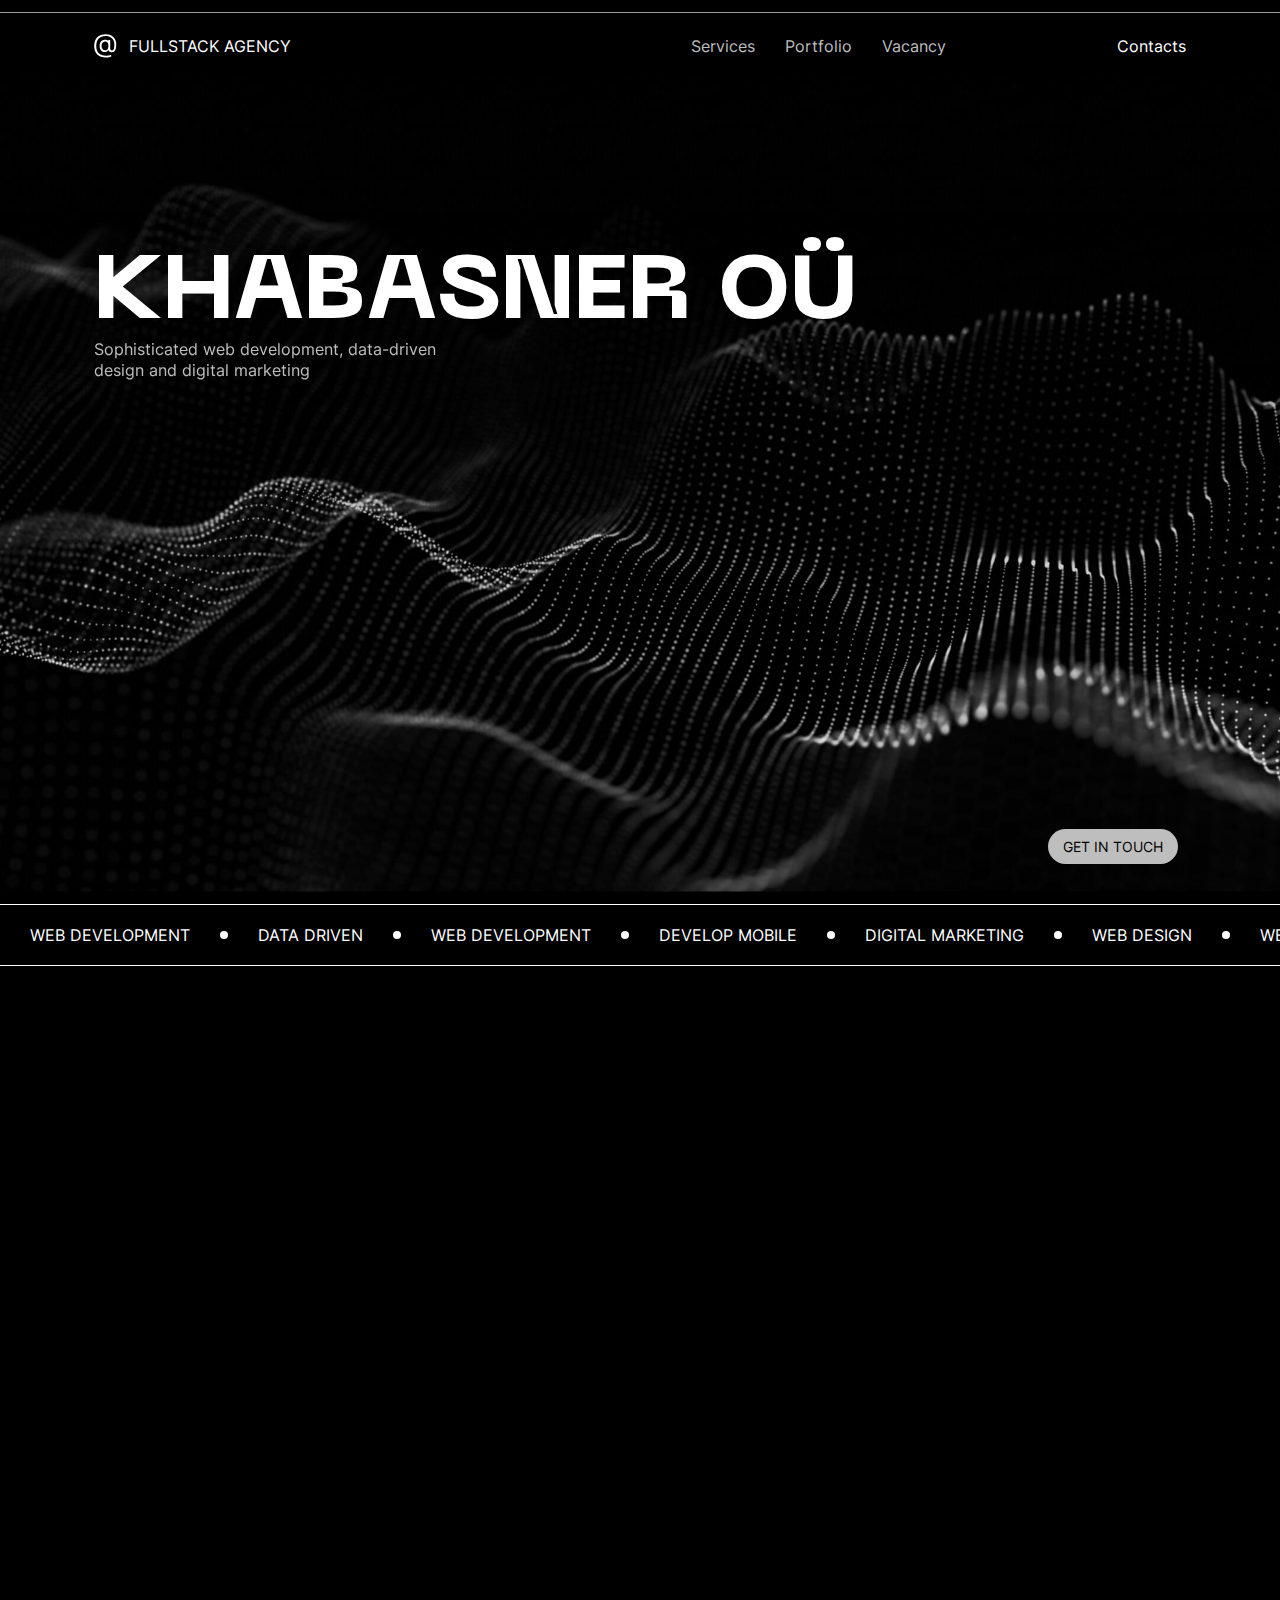
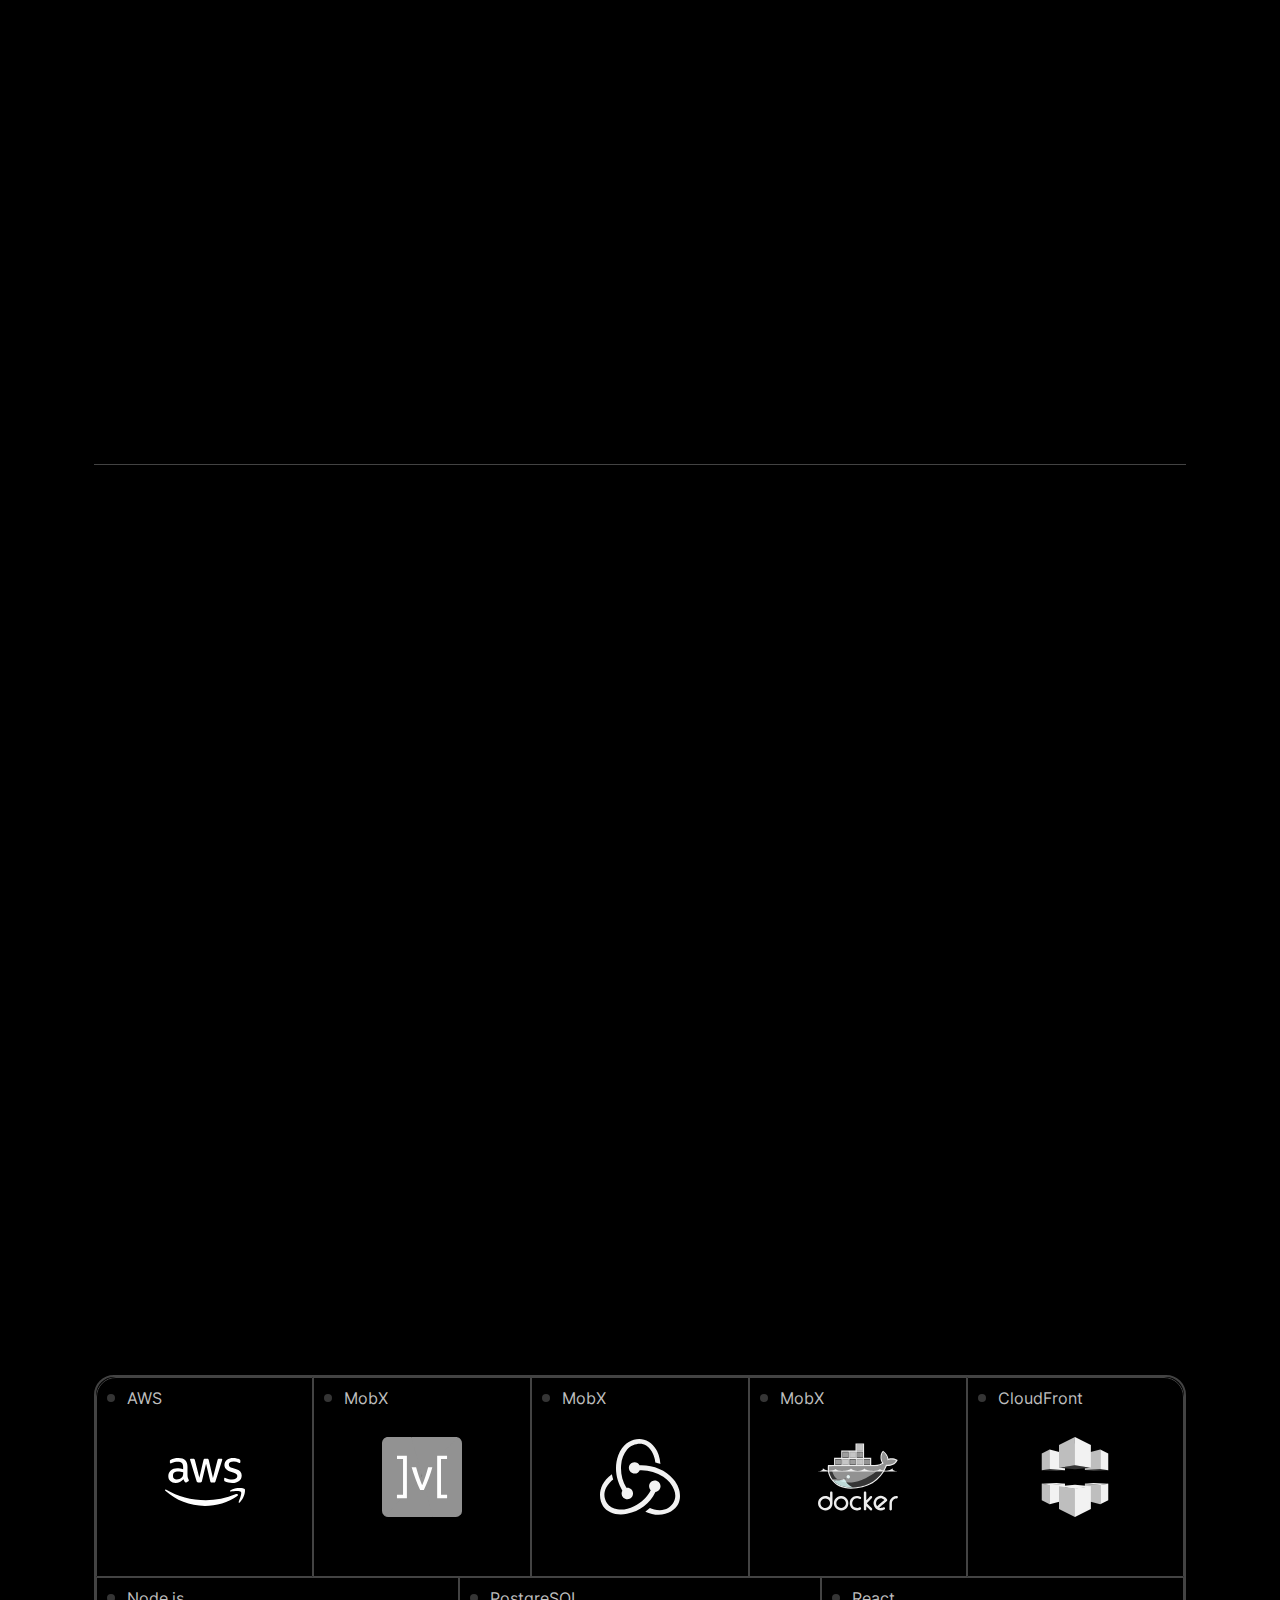
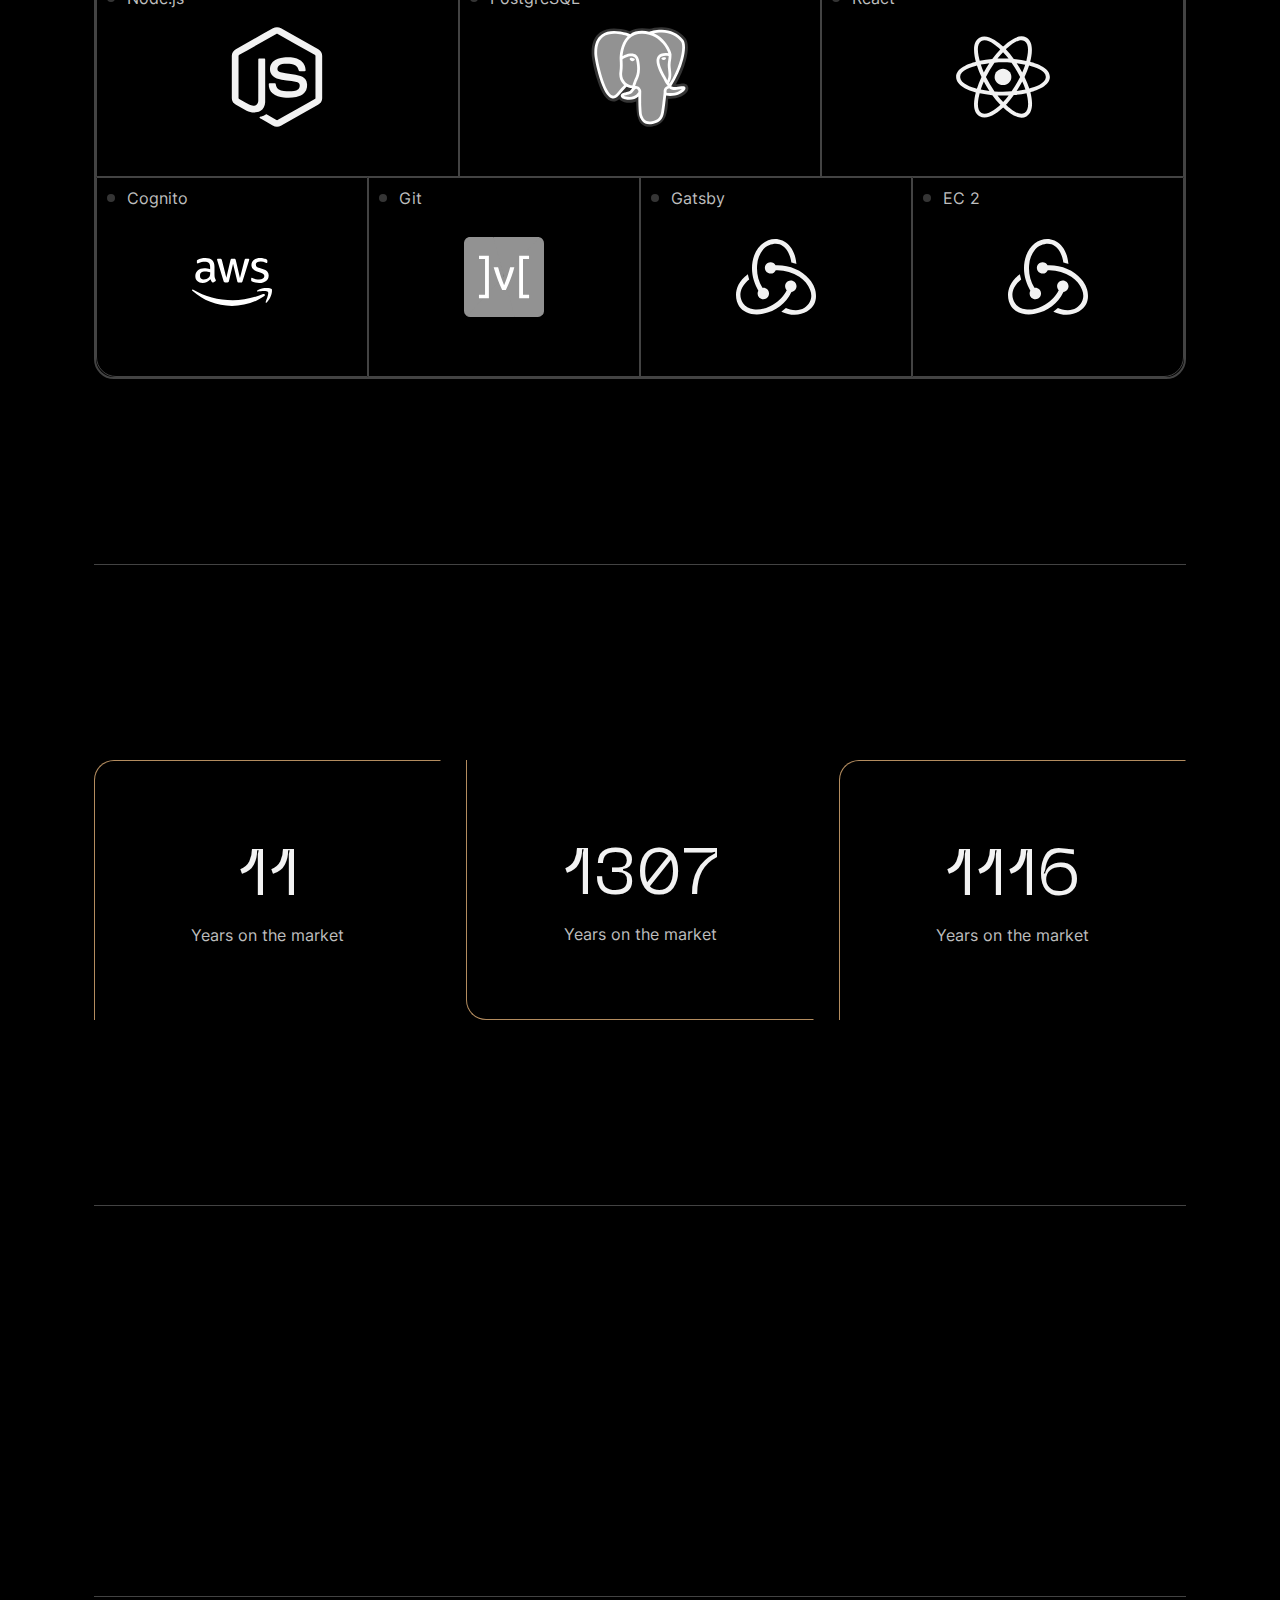
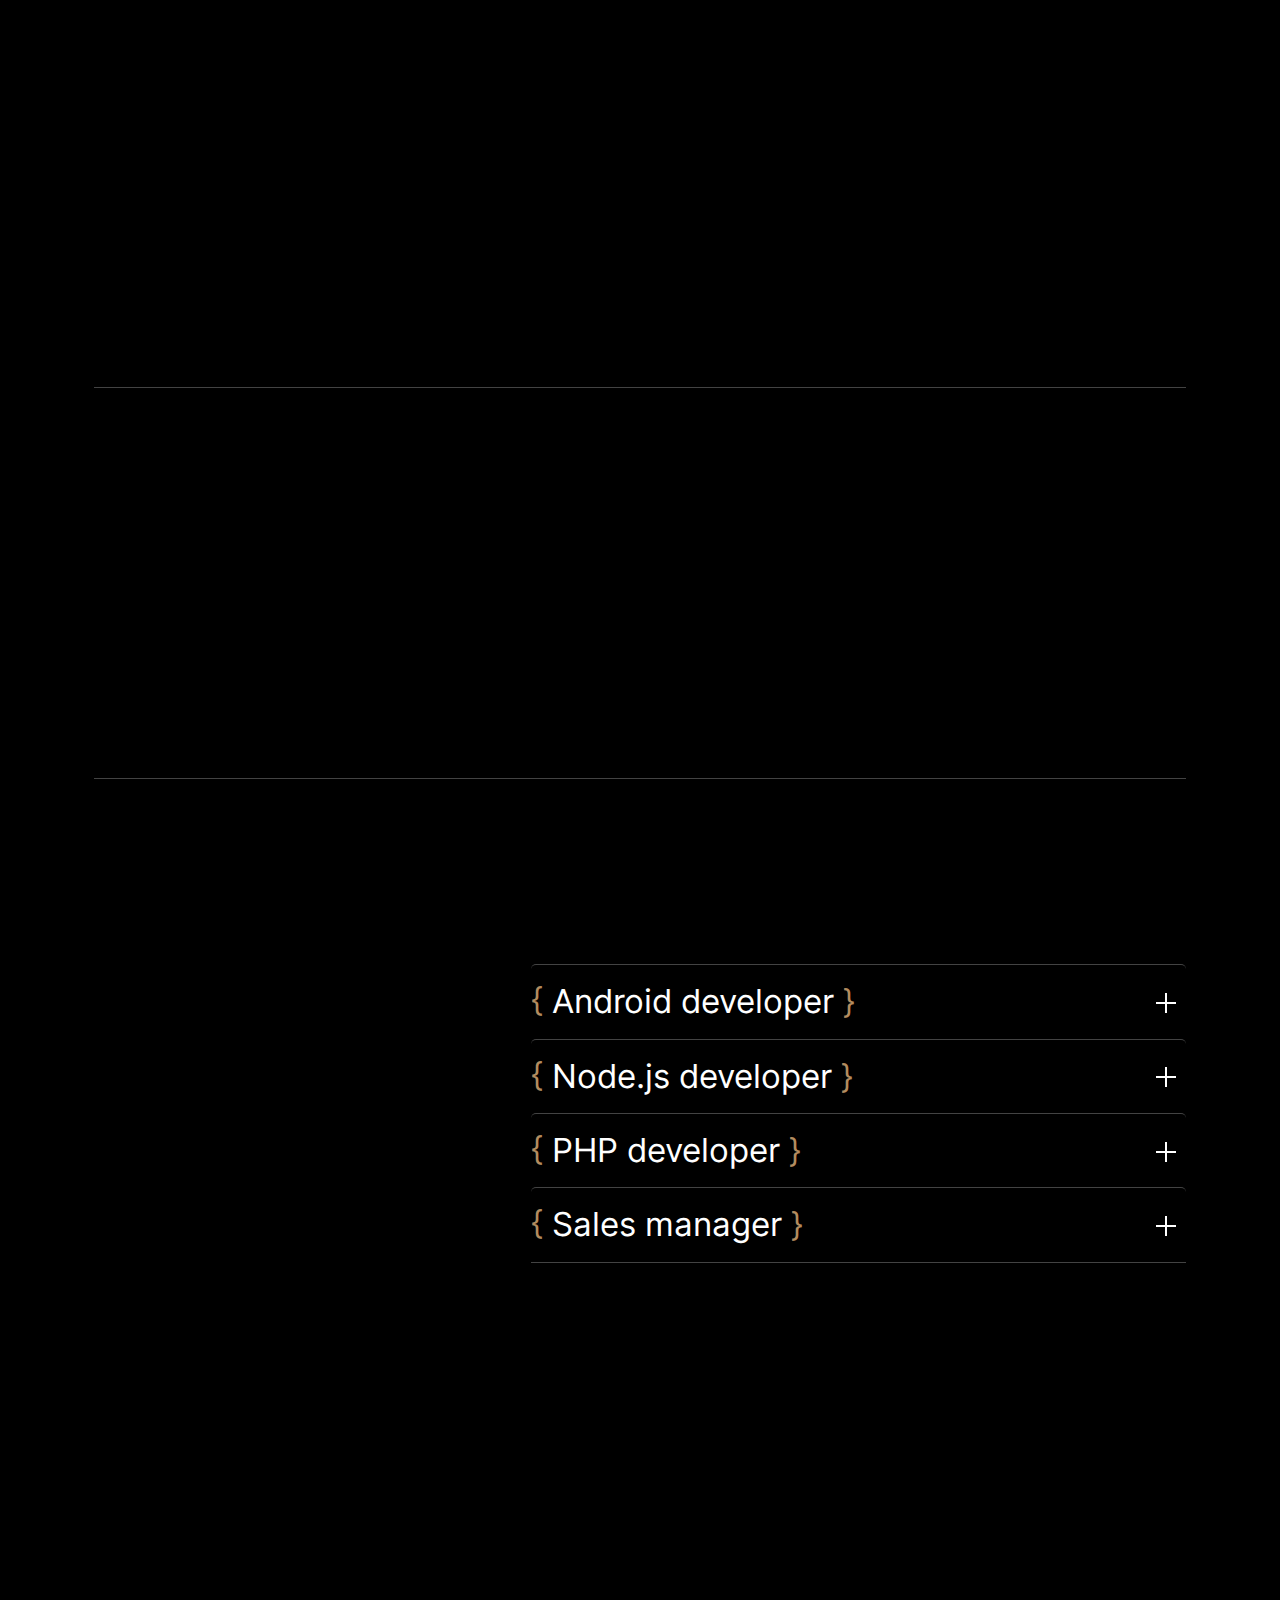
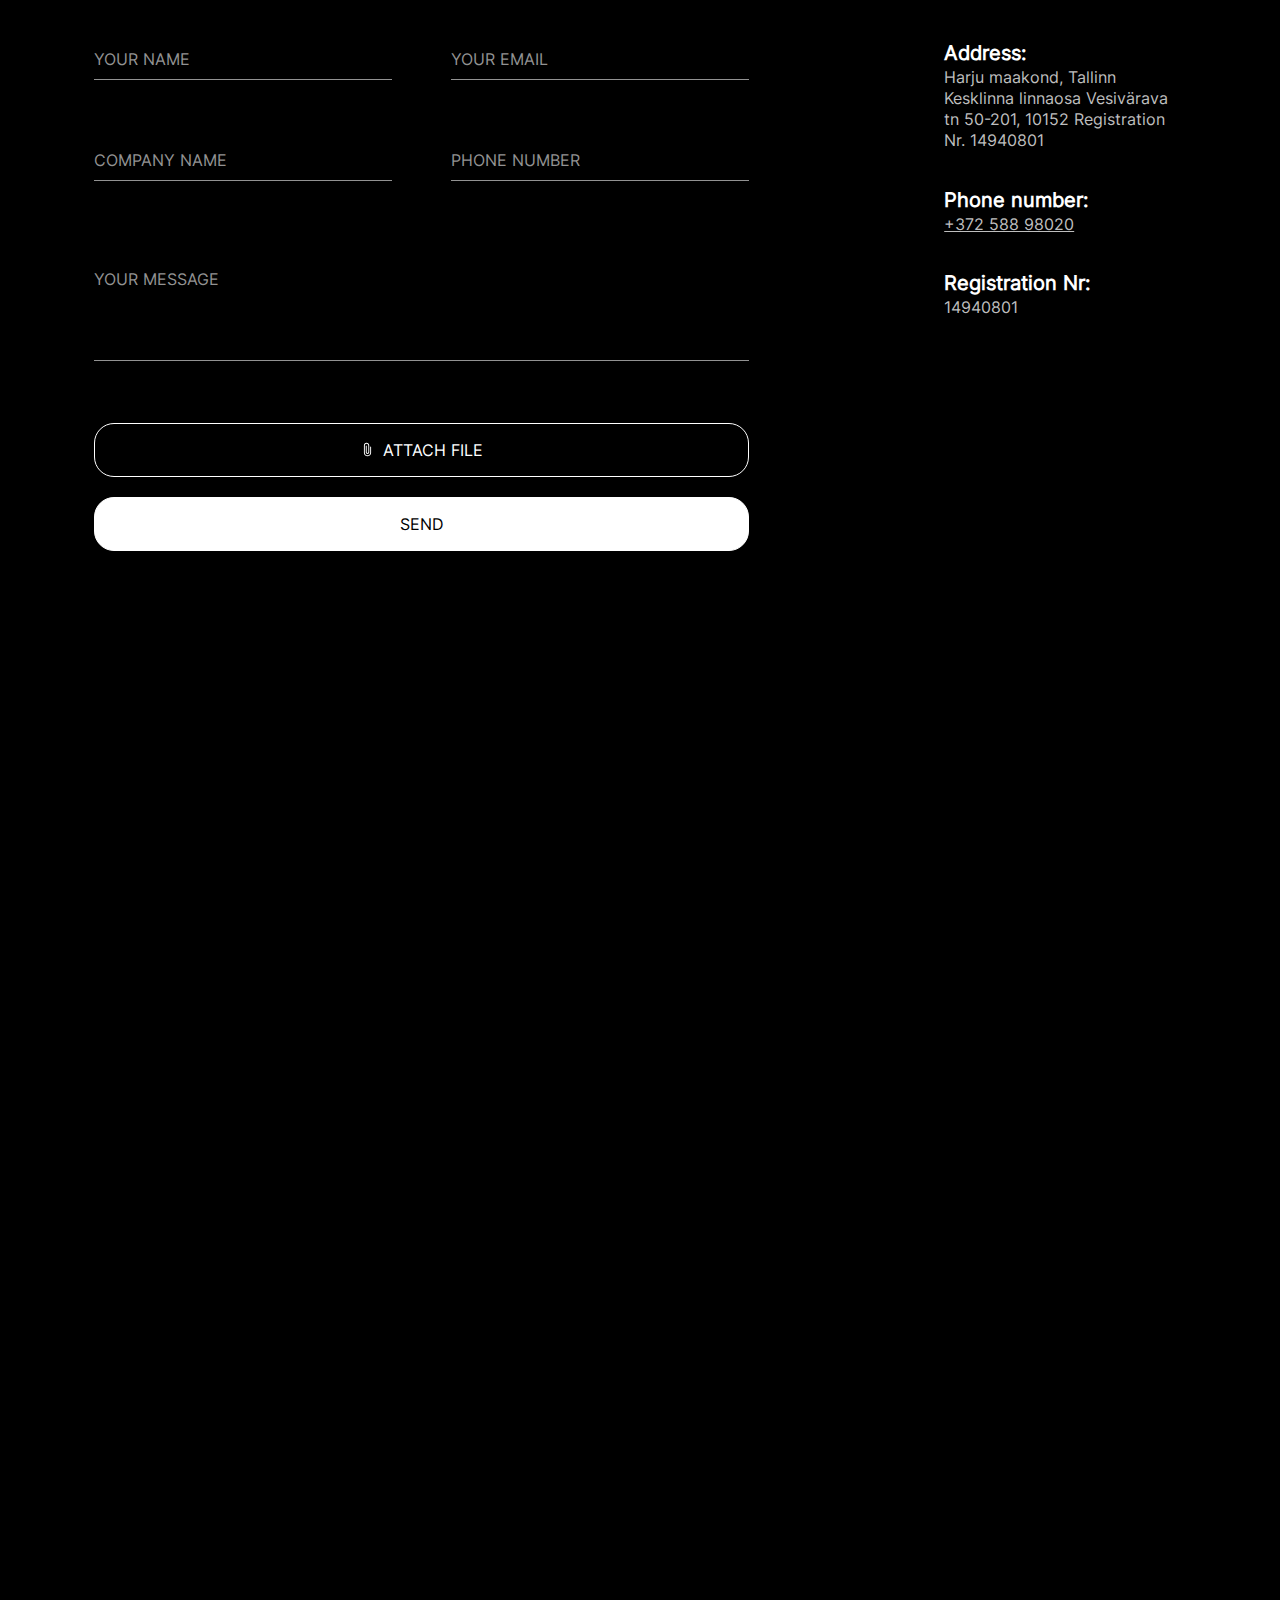
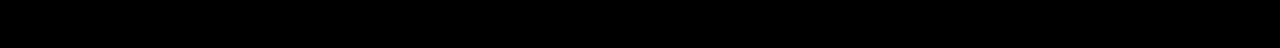
==== commit a34def16: "Add files via upload" ====
--- a/index.html
+++ b/index.html
@@ -6,7 +6,7 @@
 	<meta charset="UTF-8">
 	<meta name="format-detection" content="telephone=no">
 	<!-- <style>body{opacity: 0;}</style> -->
-	<link rel="stylesheet" href="css/style.min.css?_v=20230701012305">
+	<link rel="stylesheet" href="css/style.min.css?_v=20230701013840">
 	<link rel="shortcut icon" href="favicon.ico">
 	<!-- <meta name="robots" content="noindex, nofollow"> -->
 	<meta name="viewport" content="width=device-width, initial-scale=1.0">
@@ -61,7 +61,7 @@
 
 				<div class="intro__container container">
 					<div class="intro__inner">
-						<h1 class="intro__title">Khabasner OÜ</h1 data-prlx>
+						<h1 class="intro__title">Khabasner OÜ</h1>
 						<p class="intro__text">Sophisticated web development, data-driven design and digital marketing</p>
 					</div>
 					<a class="intro__btn btn-normal" href="#" data-popup="#popup">GET IN TOUCH</a>
@@ -147,7 +147,7 @@
 					</div>
 				</div>
 			</section>
-			<section class="development mb">
+			<div class="development mb">
 				<div class="development__container container">
 					<div class="development__inner">
 						<p class="development__text _anim-items _anim-no-hide _anim-show--up"><span>We work with innovative startups and forward-thinking enterprises.</span>
@@ -186,7 +186,7 @@
 						</div>
 					</div>
 				</div>
-			</section>
+			</div>
 			<div class="company mb">
 				<div class="company__container container">
 					<div class="company__inner">
@@ -456,7 +456,7 @@
 										<input class="form__input" data-error="Error text" data-validate data-required type="number" placeholder="PHONE NUMBER">
 									</div>
 
-									<textarea data-autoheight data-autoheight-min="100" data-autoheight-max="300" class="form__textarea" name="textarea" id="popup-textarea" cols="" rows="" placeholder="YOUR MESSAGE"></textarea>
+									<textarea data-autoheight data-autoheight-min="100" data-autoheight-max="300" class="form__textarea" name="textarea" id="popup-textarea" placeholder="YOUR MESSAGE"></textarea>
 
 									<div class="form__controls">
 										<button class="form__btn btn-transparent">
@@ -583,7 +583,7 @@
 							<input class="popup__form-input" data-error="Error text" data-validate data-required type="number" placeholder="PHONE NUMBER">
 						</div>
 
-						<textarea data-autoheight data-autoheight-min="100" data-autoheight-max="300" class="popup__form-textarea" name="textarea" id="textarea" cols="" rows="" placeholder="YOUR MESSAGE"></textarea>
+						<textarea data-autoheight data-autoheight-min="100" data-autoheight-max="300" class="popup__form-textarea" name="textarea" id="textarea" placeholder="YOUR MESSAGE"></textarea>
 
 						<div class="popup__form-bottom">
 							<p class="popup__bottom-text">By submitting an application, you agree to the processing of personal data</p>
@@ -595,7 +595,7 @@
 			</div>
 		</div>
 	</div>
-	<script src="js/app.min.js?_v=20230701012305"></script>
+	<script src="js/app.min.js?_v=20230701013840"></script>
 </body>
 
 </html>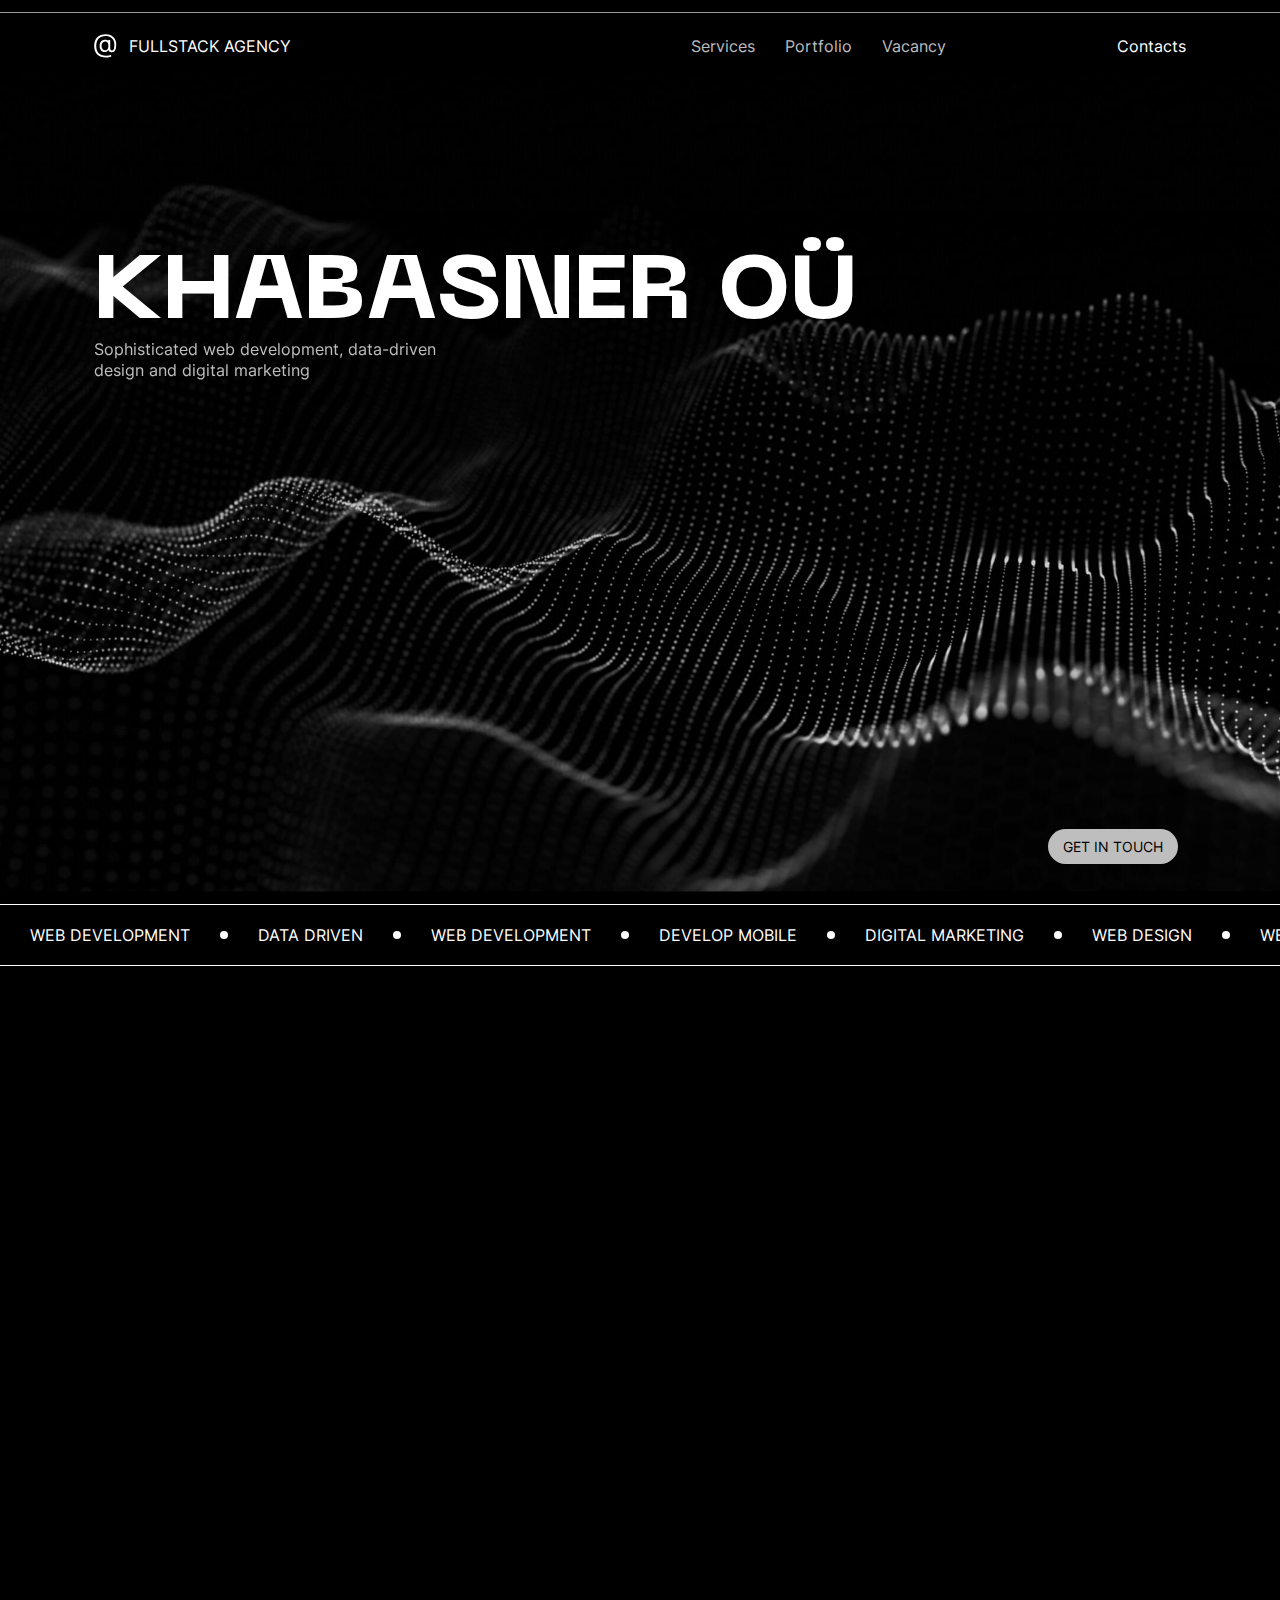
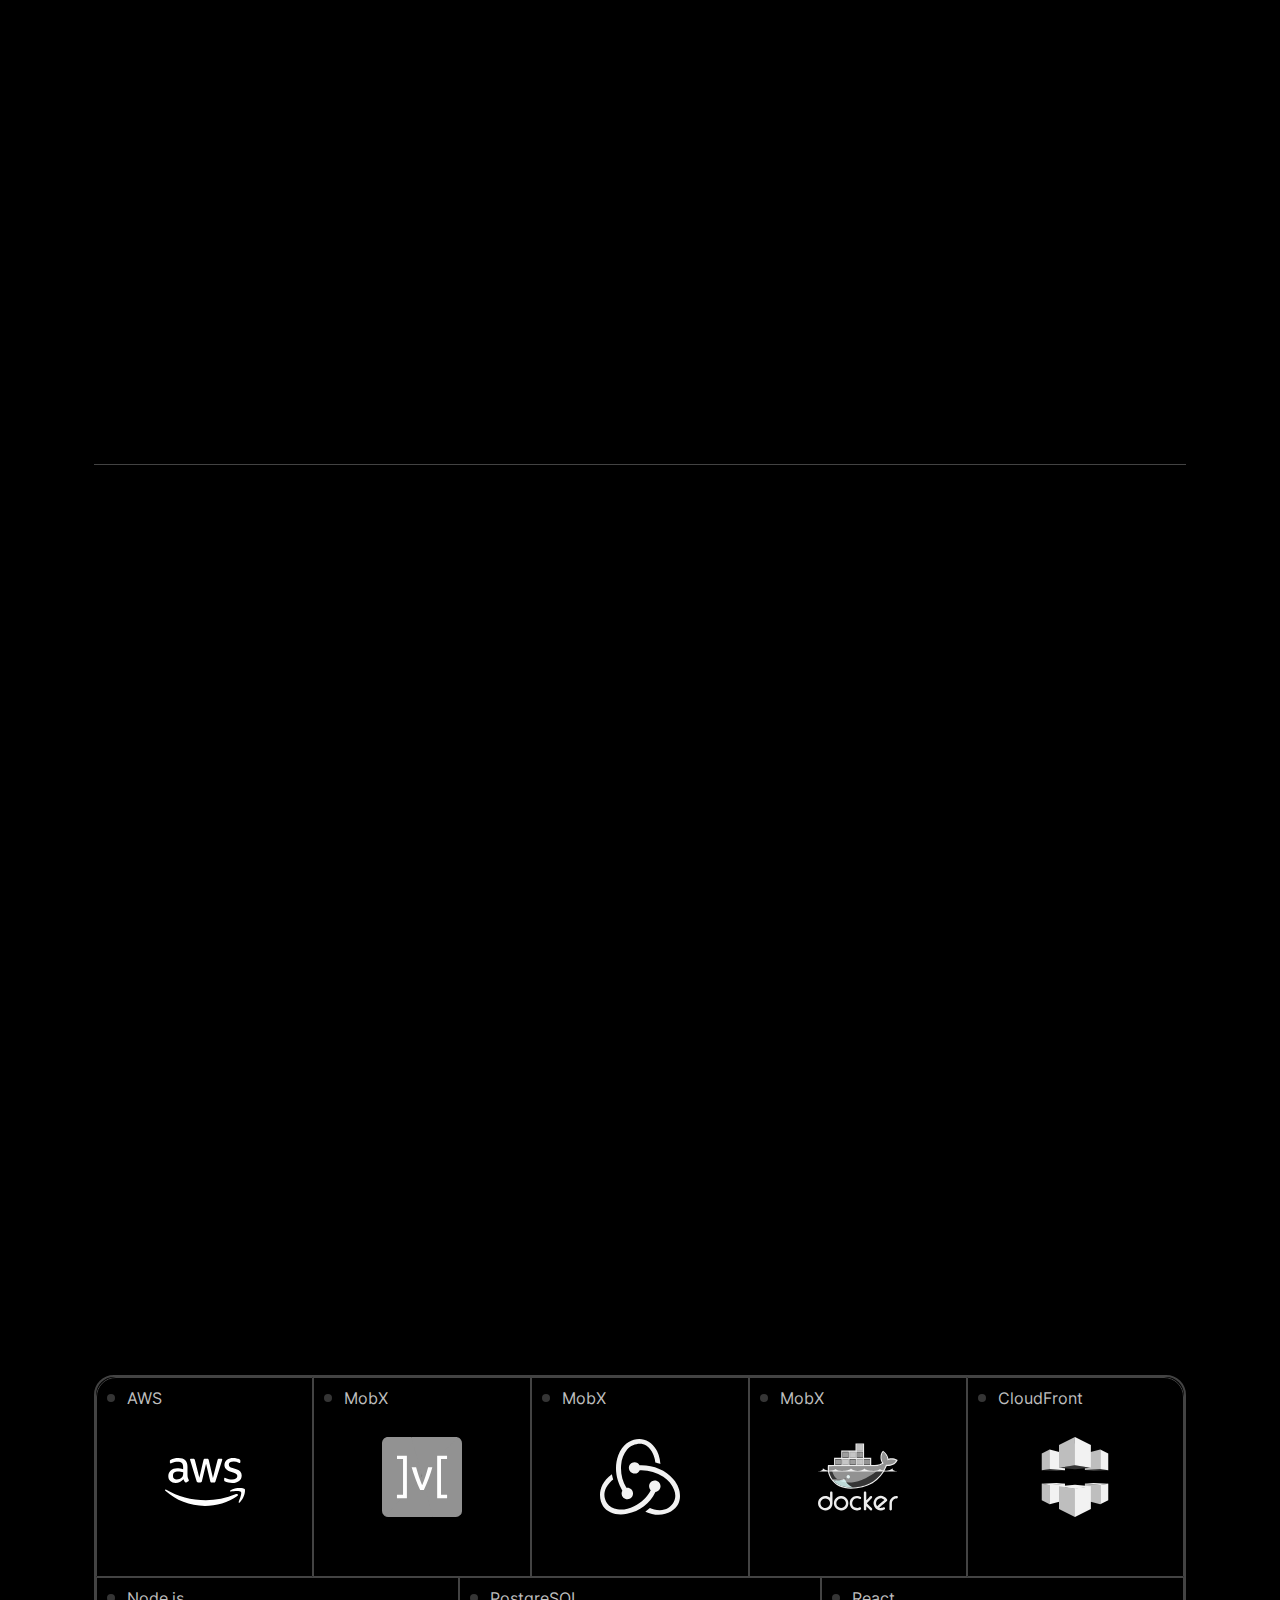
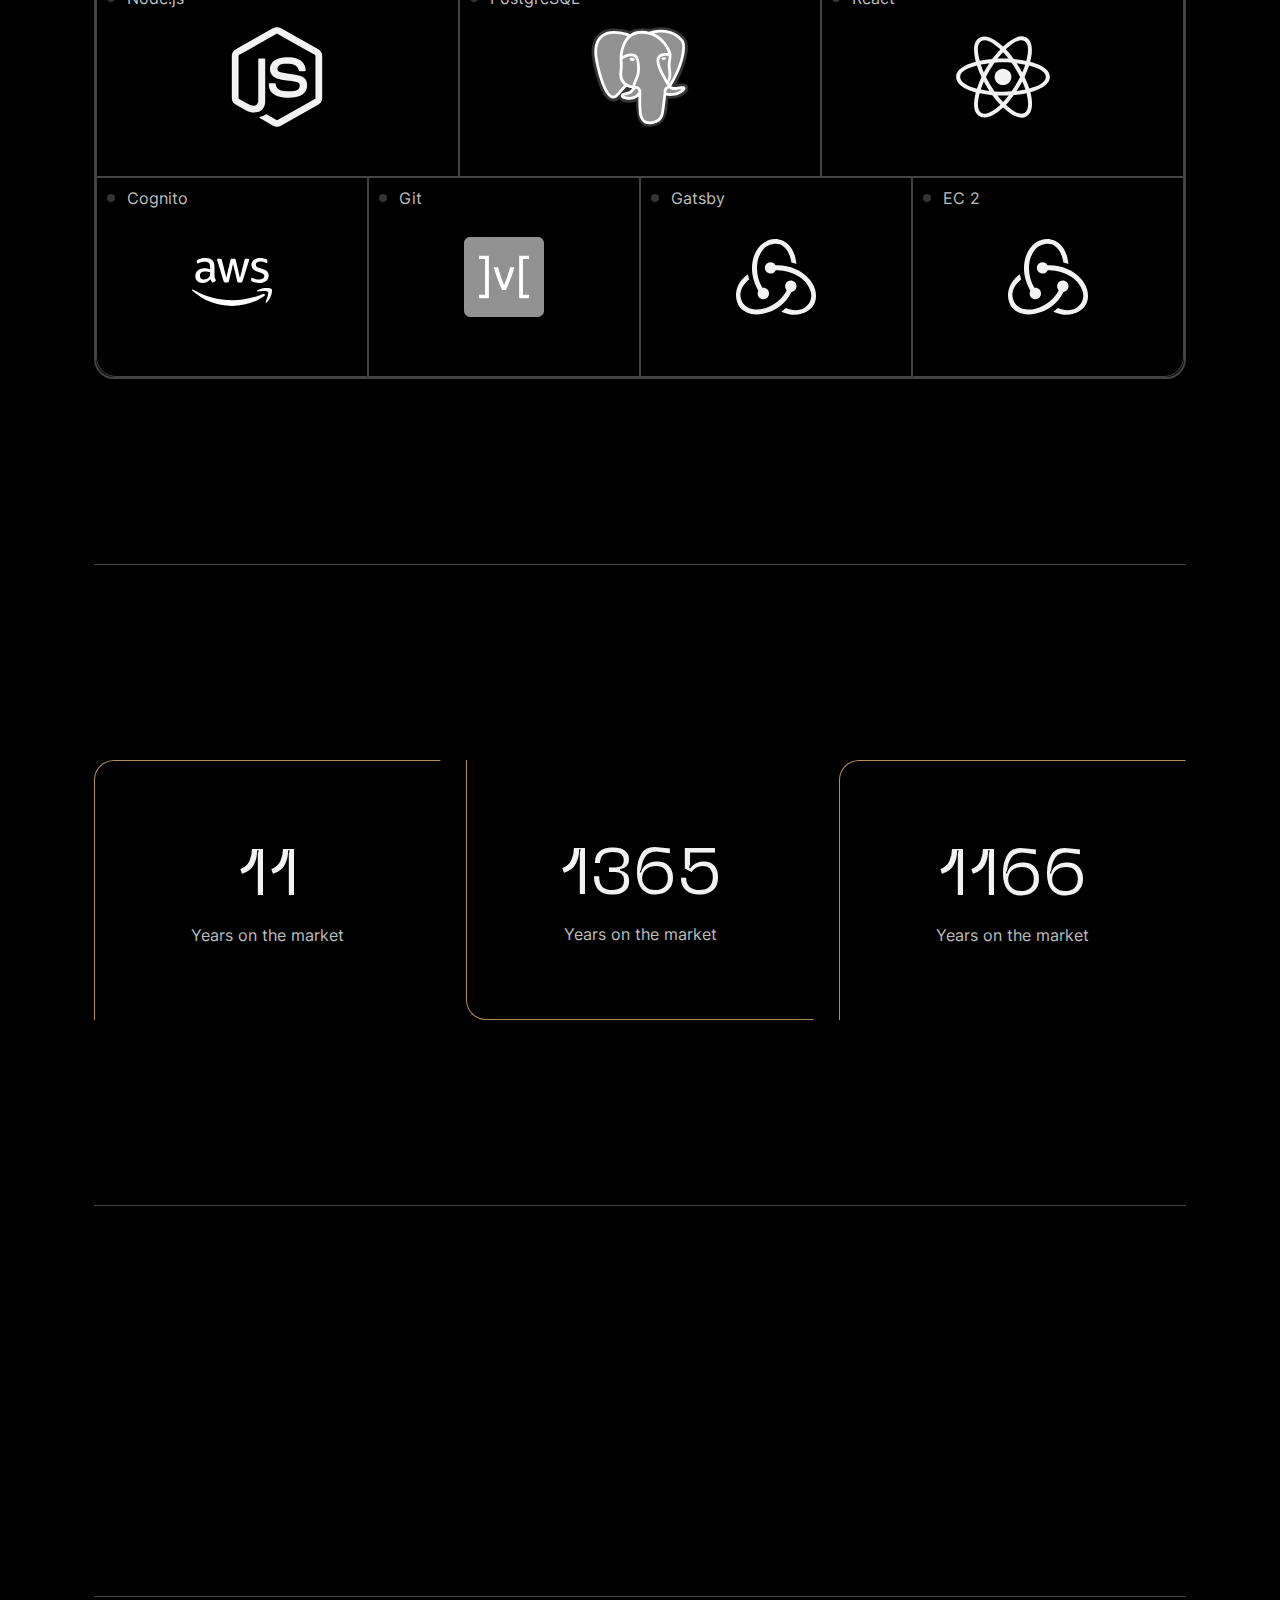
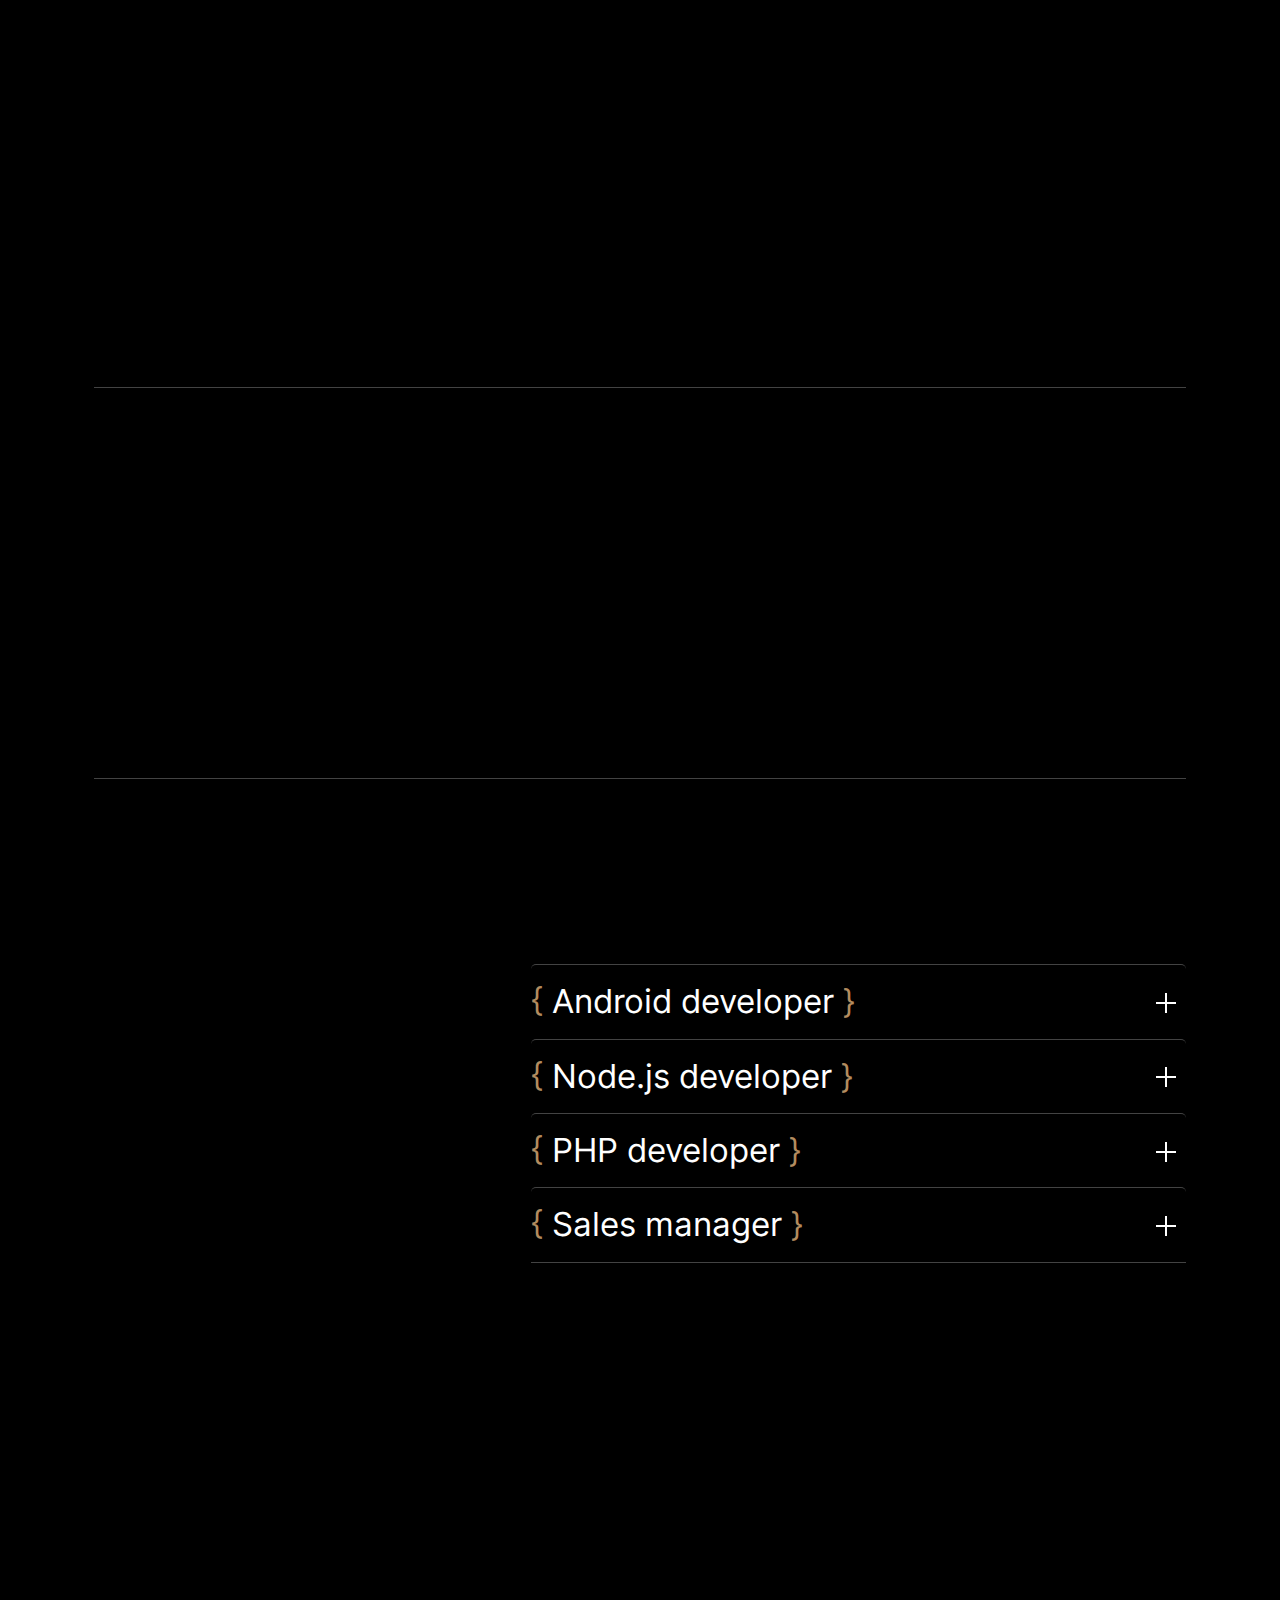
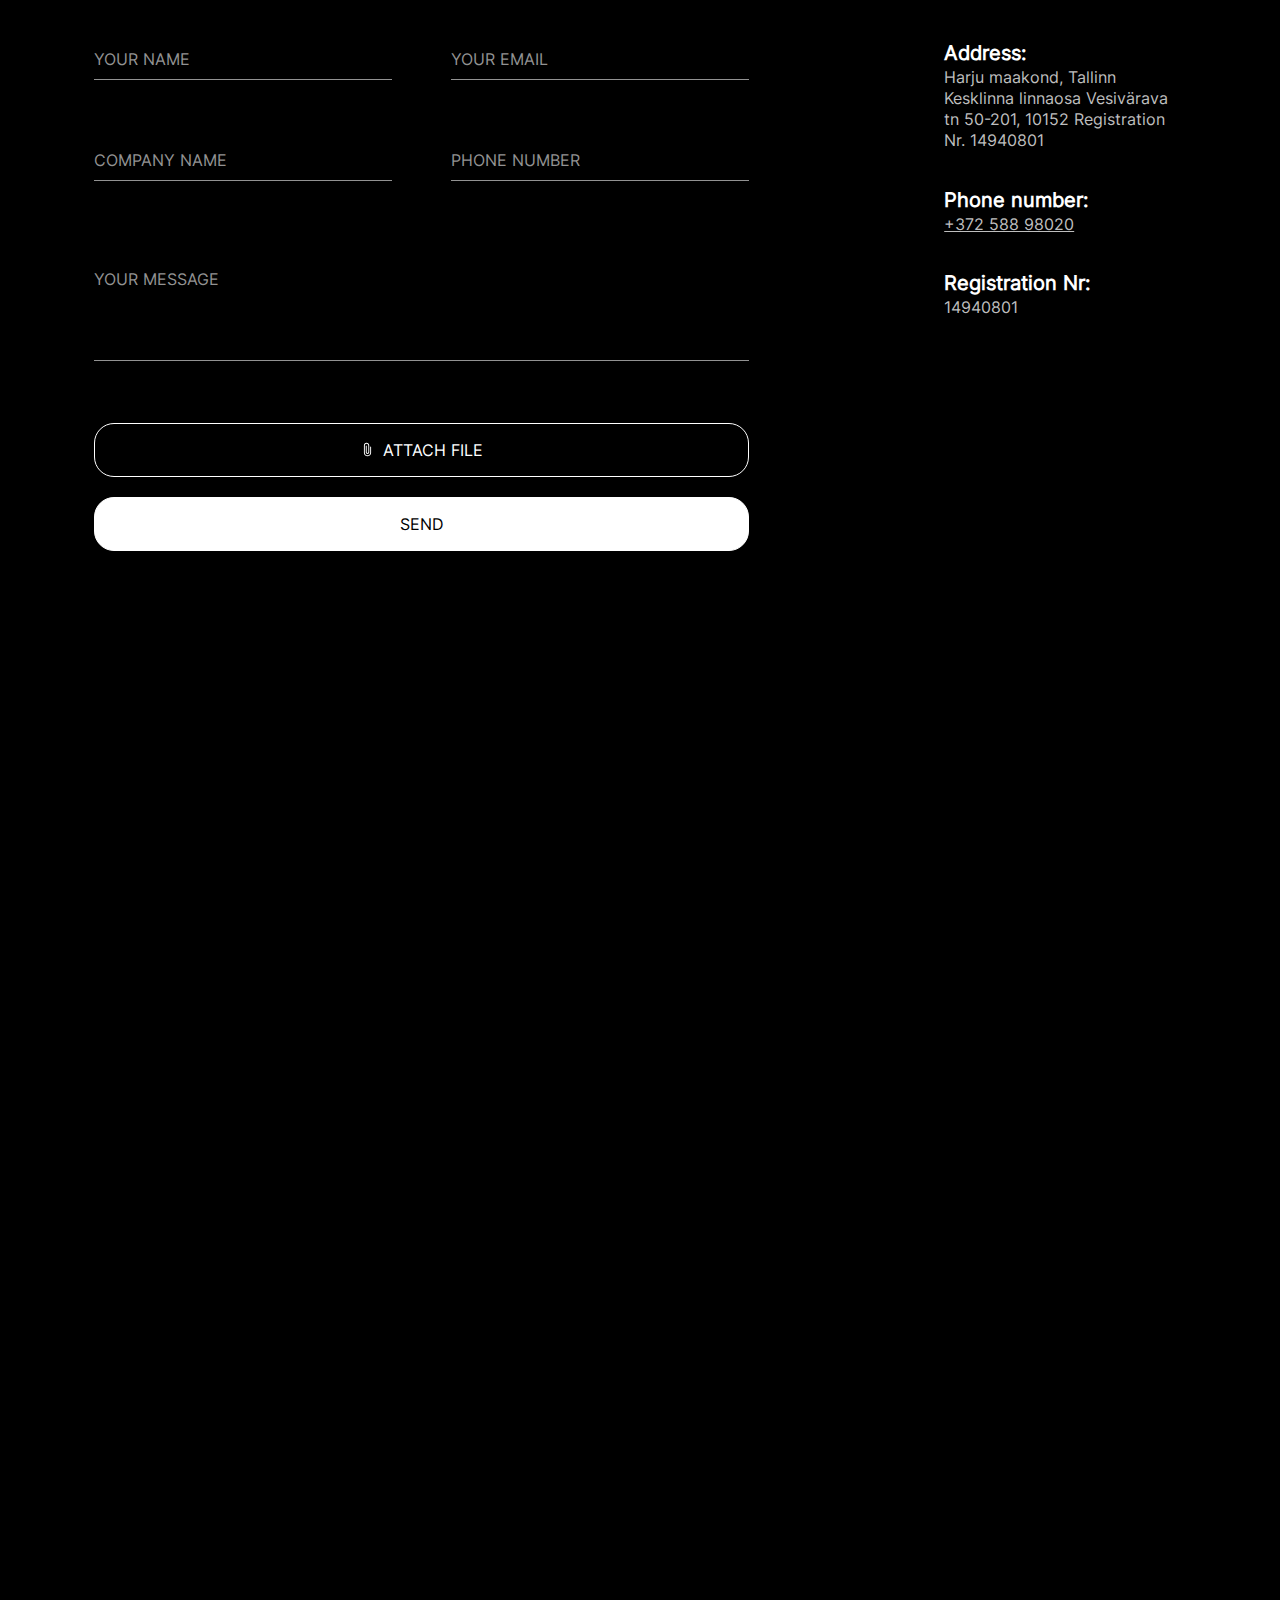
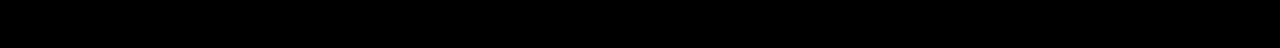
==== commit c4aa6537: "Add files via upload" ====
--- a/index.html
+++ b/index.html
@@ -6,7 +6,7 @@
 	<meta charset="UTF-8">
 	<meta name="format-detection" content="telephone=no">
 	<!-- <style>body{opacity: 0;}</style> -->
-	<link rel="stylesheet" href="css/style.min.css?_v=20230701013840">
+	<link rel="stylesheet" href="css/style.min.css?_v=20230701015020">
 	<link rel="shortcut icon" href="favicon.ico">
 	<!-- <meta name="robots" content="noindex, nofollow"> -->
 	<meta name="viewport" content="width=device-width, initial-scale=1.0">
@@ -595,7 +595,7 @@
 			</div>
 		</div>
 	</div>
-	<script src="js/app.min.js?_v=20230701013840"></script>
+	<script src="js/app.min.js?_v=20230701015020"></script>
 </body>
 
 </html>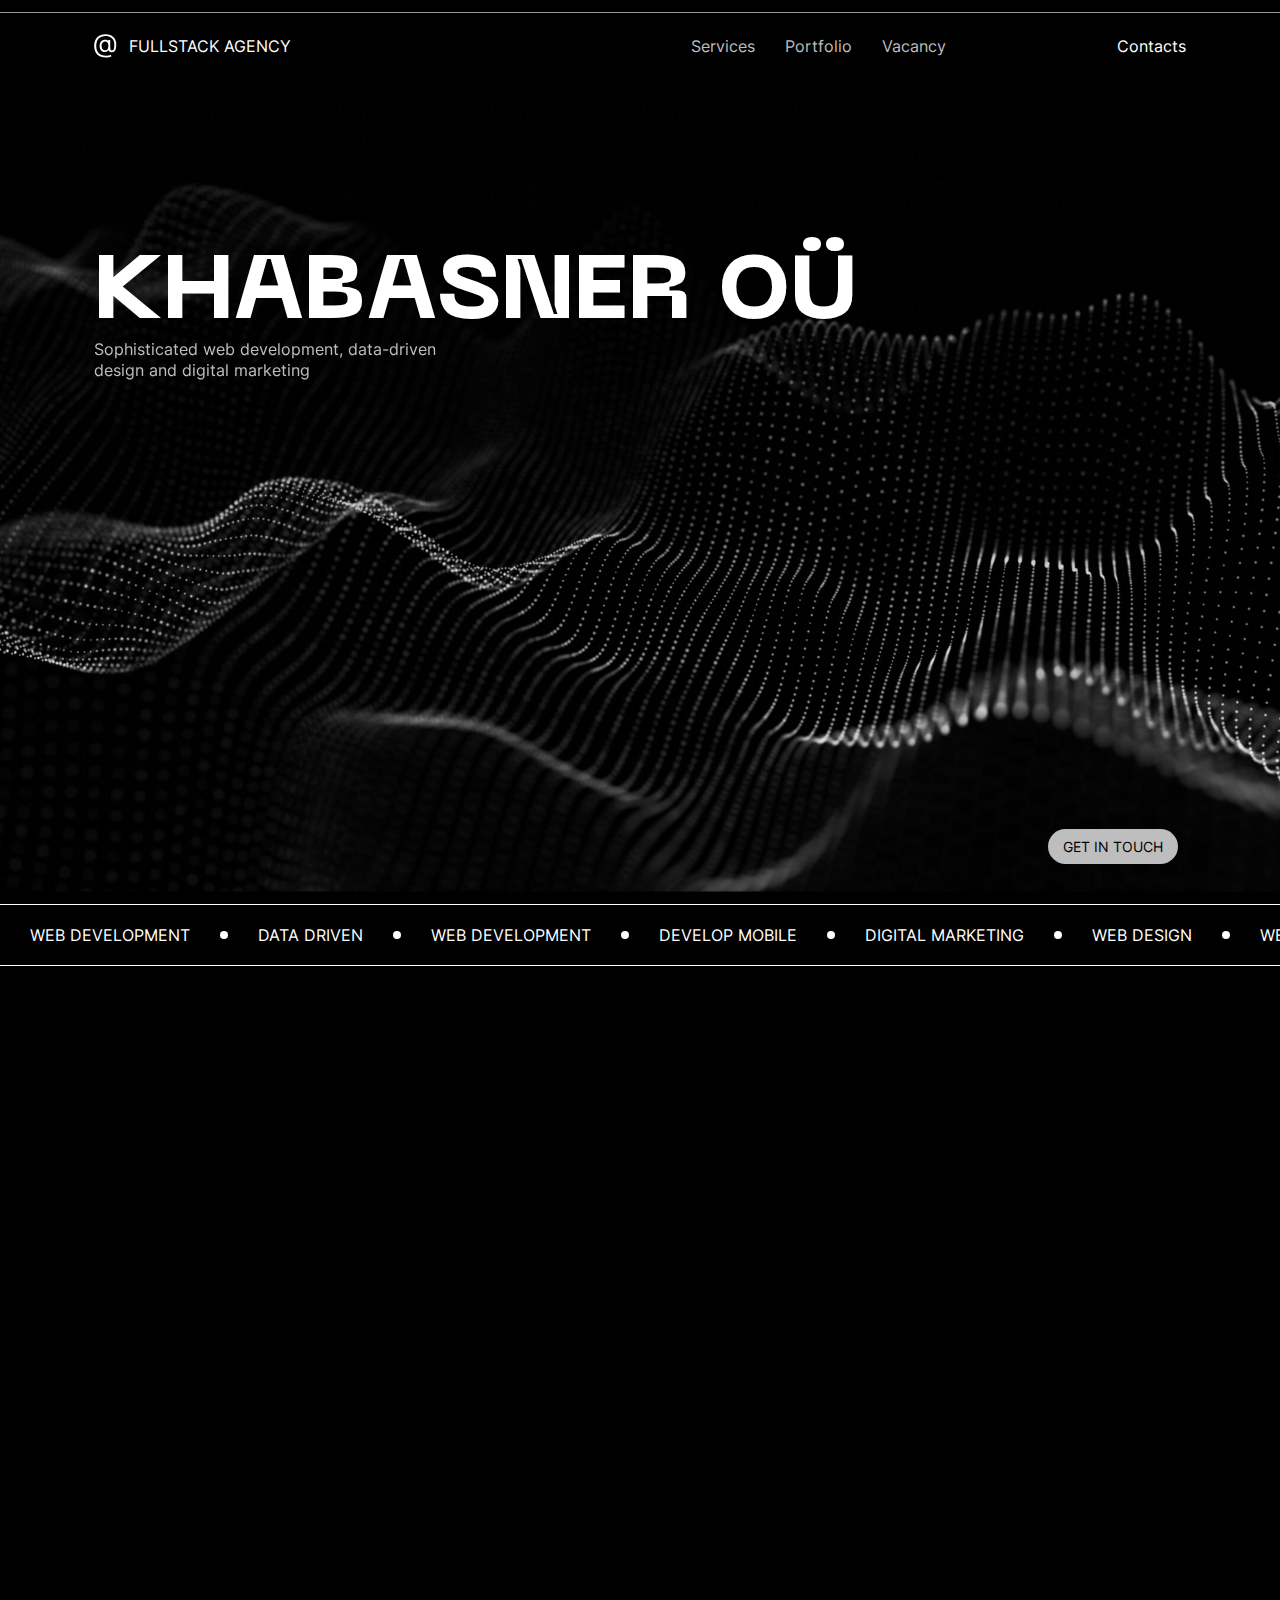
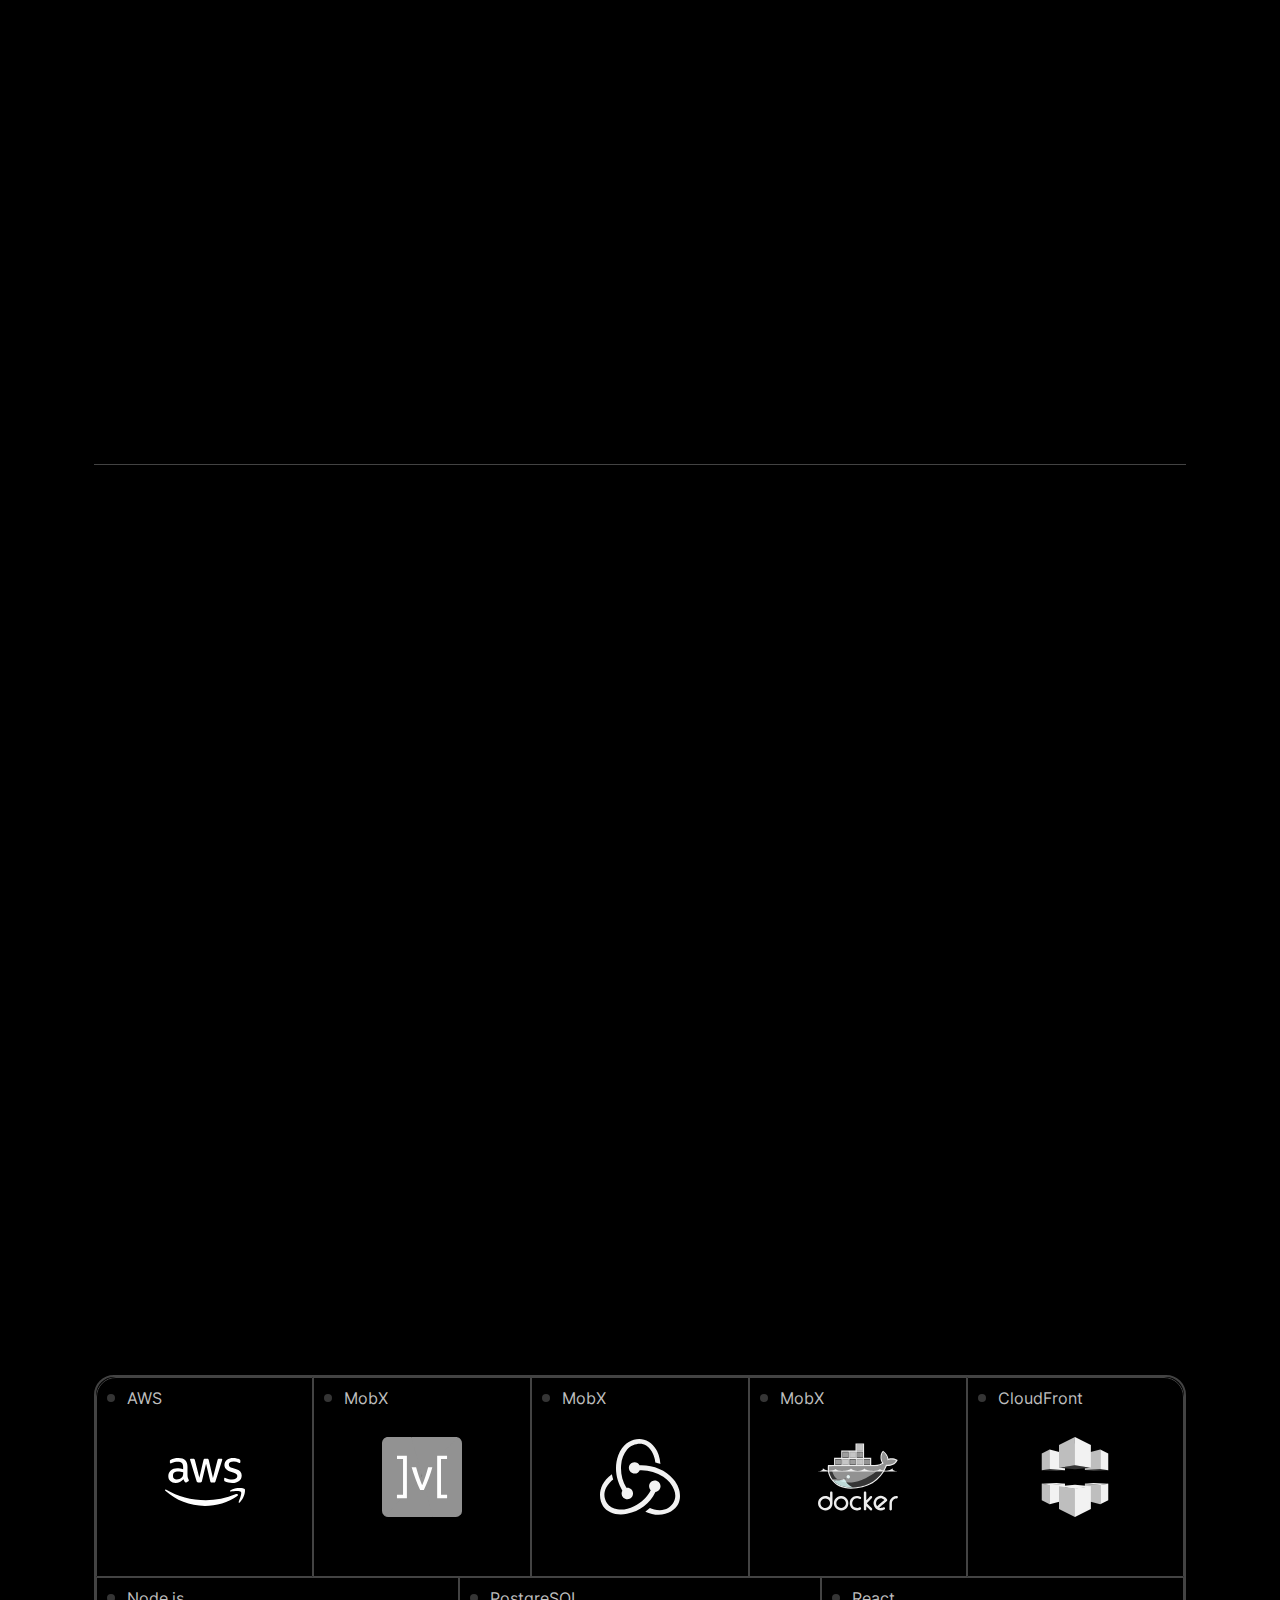
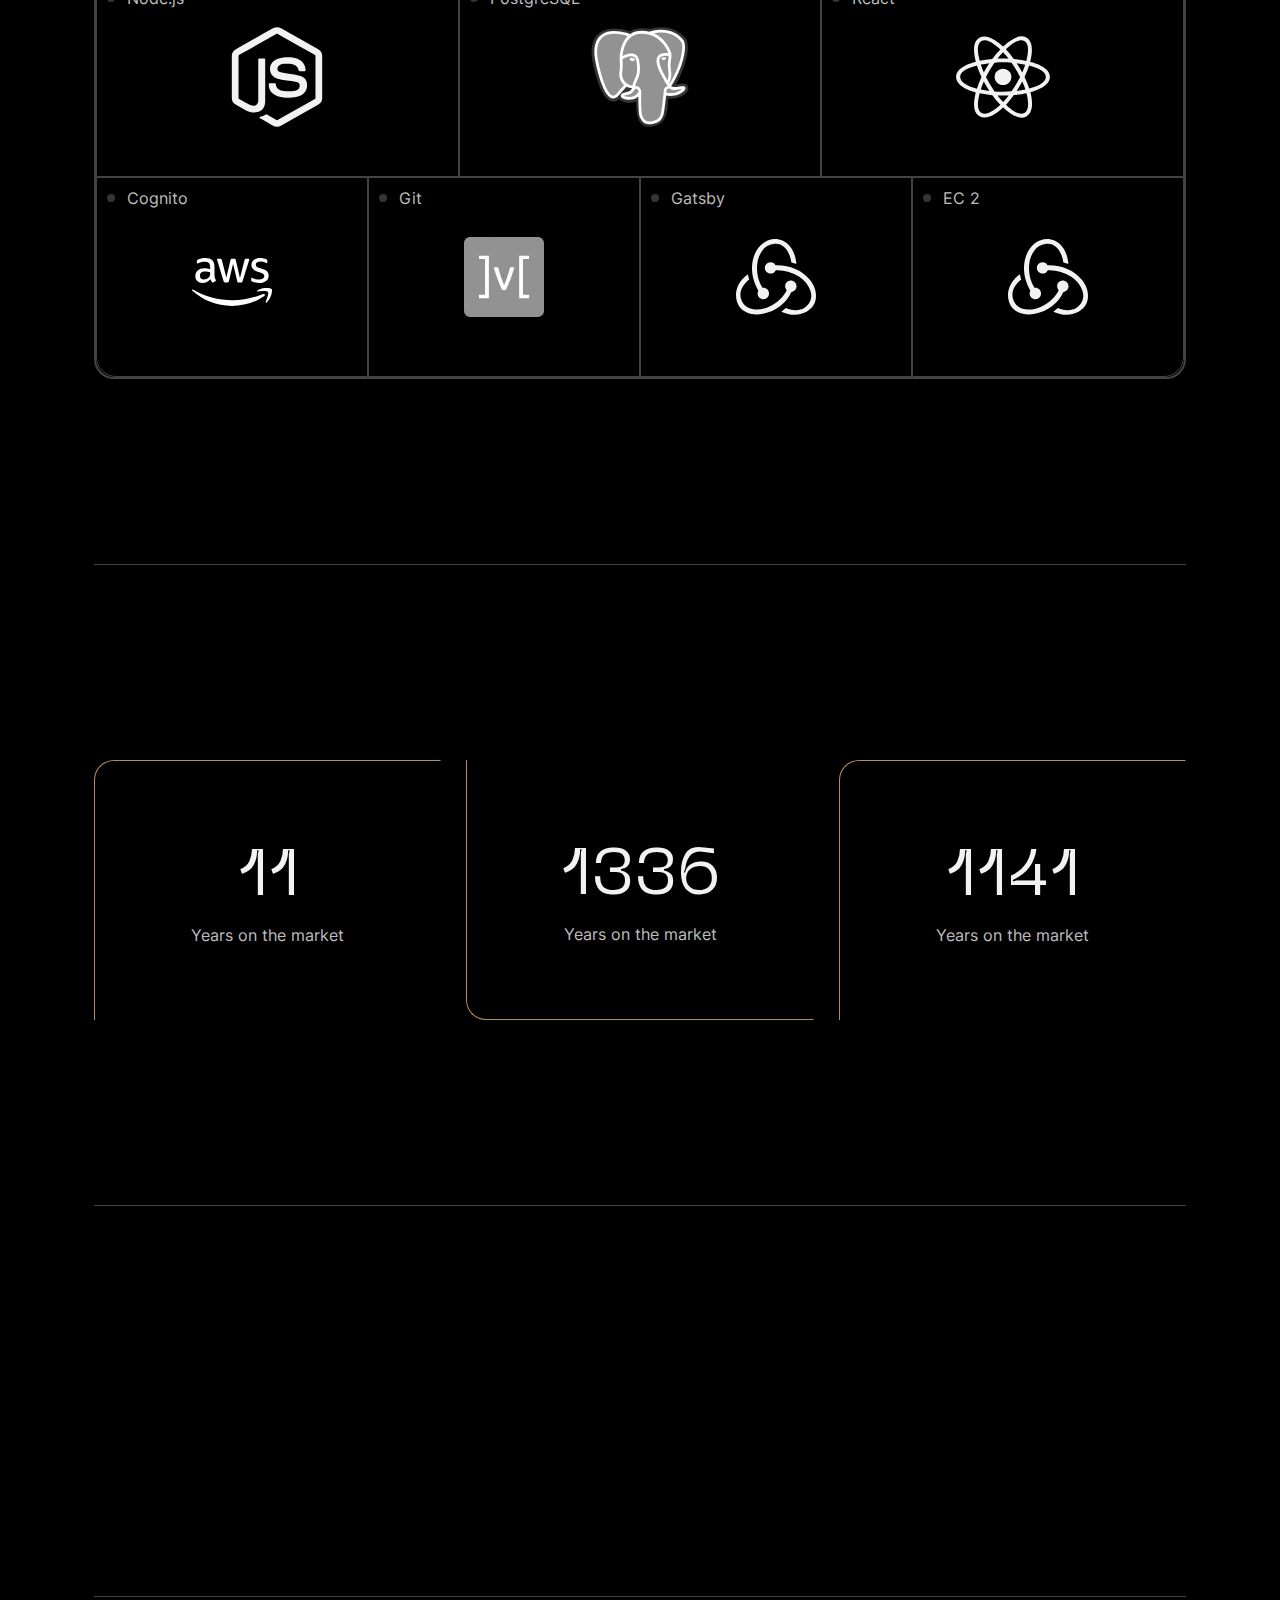
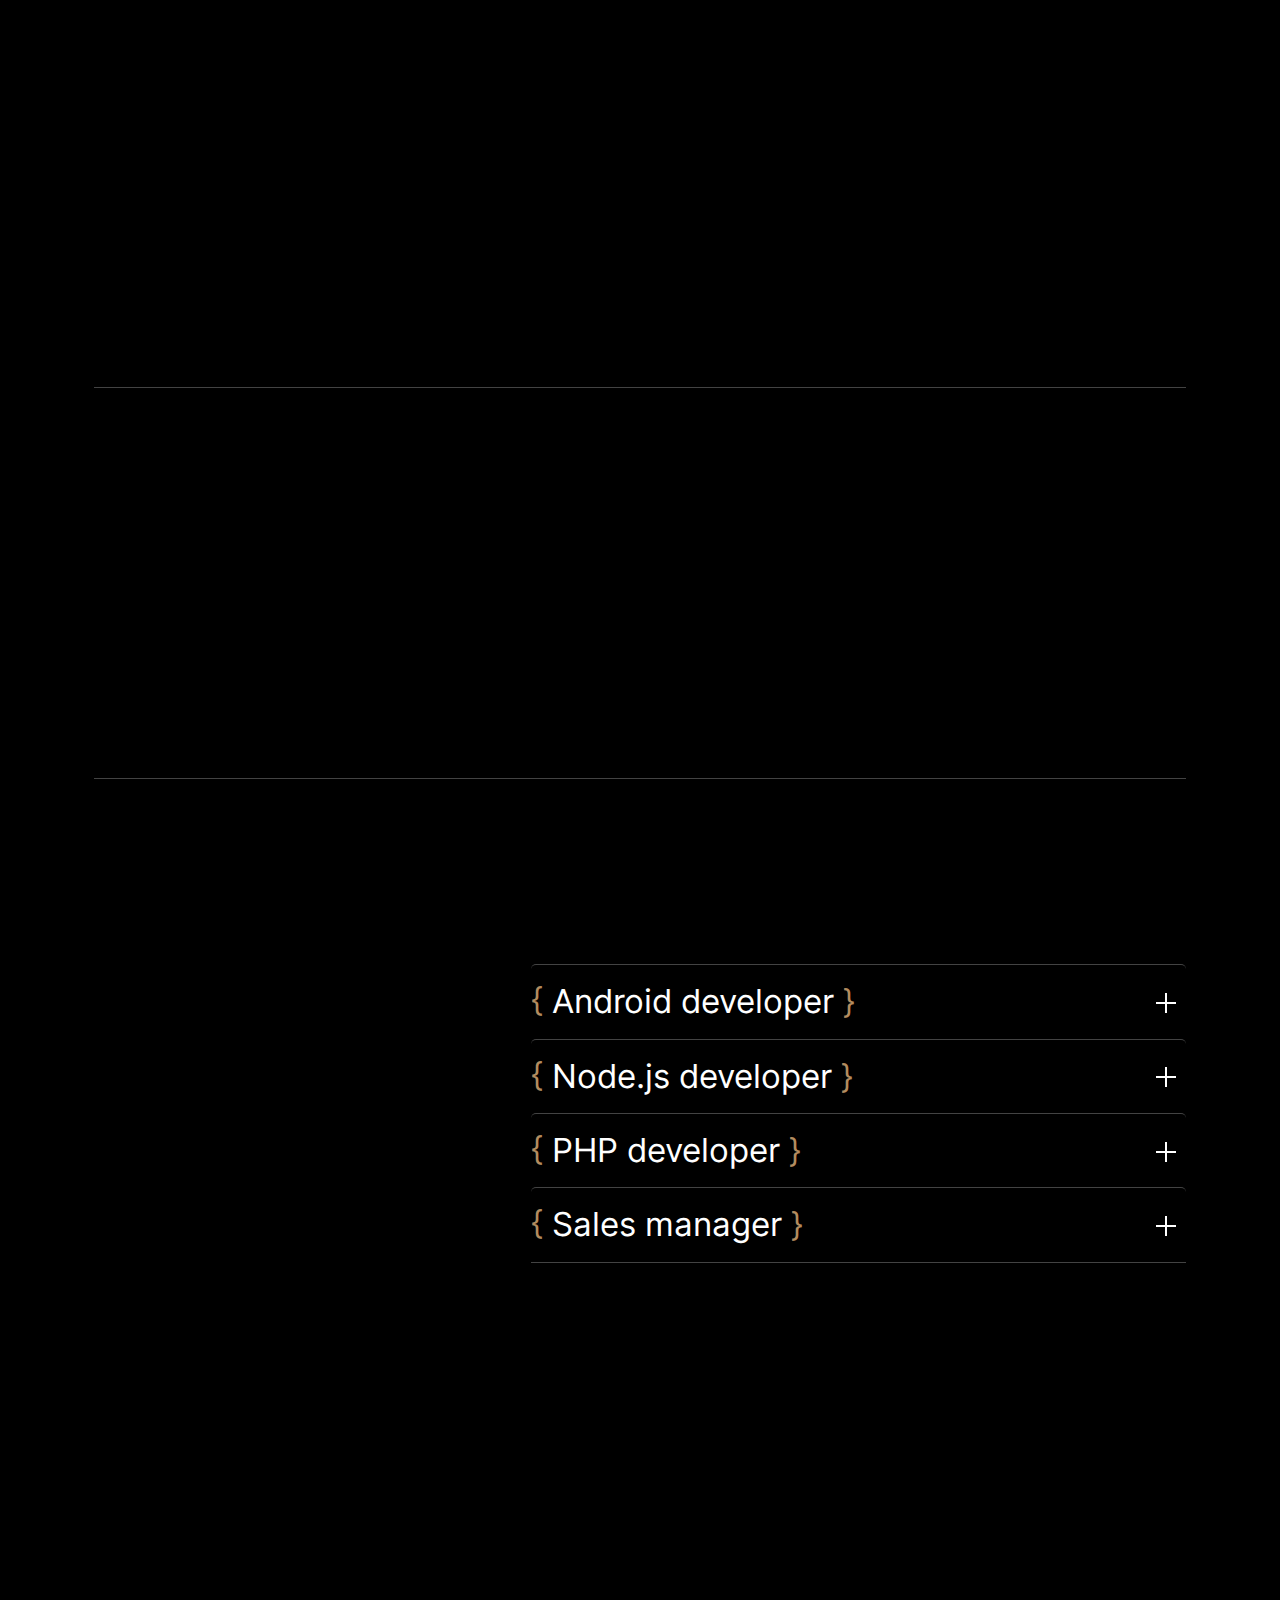
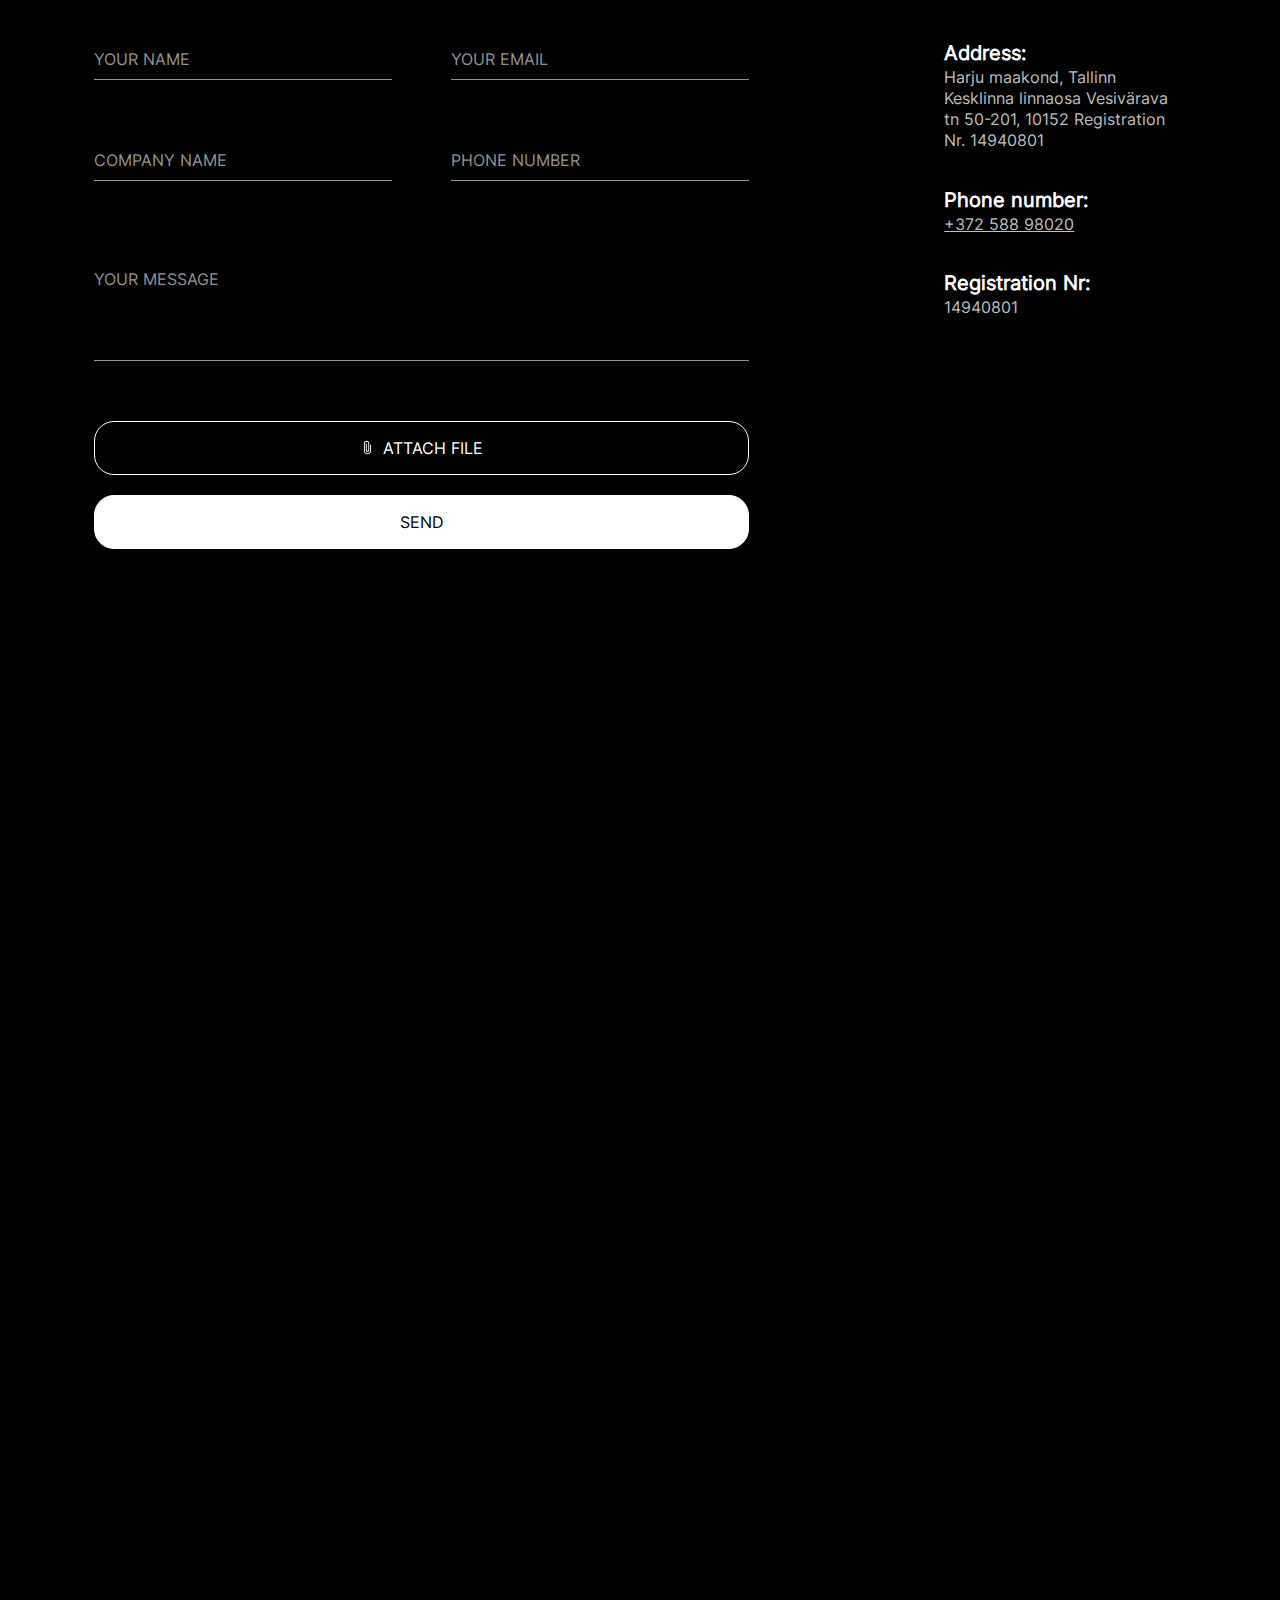
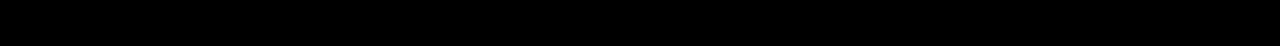
==== commit 05e67336: "Add files via upload" ====
--- a/index.html
+++ b/index.html
@@ -6,7 +6,7 @@
 	<meta charset="UTF-8">
 	<meta name="format-detection" content="telephone=no">
 	<!-- <style>body{opacity: 0;}</style> -->
-	<link rel="stylesheet" href="css/style.min.css?_v=20230701015020">
+	<link rel="stylesheet" href="css/style.min.css?_v=20230703140848">
 	<link rel="shortcut icon" href="favicon.ico">
 	<!-- <meta name="robots" content="noindex, nofollow"> -->
 	<meta name="viewport" content="width=device-width, initial-scale=1.0">
@@ -450,13 +450,26 @@
 							<div class="form__main">
 								<form class="form__body">
 									<div class="form__fields">
-										<input class="form__input" data-error="Error text" data-validate data-required type="text" placeholder="YOUR NAME">
-										<input class="form__input" data-error="Error text" data-validate data-required="email" type="text" placeholder="YOUR EMAIL">
-										<input class="form__input" data-error="Error text" data-validate data-required type="text" placeholder="COMPANY NAME">
-										<input class="form__input" data-error="Error text" data-validate data-required type="number" placeholder="PHONE NUMBER">
-									</div>
-
-									<textarea data-autoheight data-autoheight-min="100" data-autoheight-max="300" class="form__textarea" name="textarea" id="popup-textarea" placeholder="YOUR MESSAGE"></textarea>
+										<div class="validate-wrapper">
+											<input class="form__input" data-error="Error text" data-validate data-required type="text" placeholder="YOUR NAME">
+										</div>
+
+										<div class="validate-wrapper">
+											<input class="form__input" data-error="Error text" data-validate data-required="email" type="text" placeholder="YOUR EMAIL">
+										</div>
+
+										<div class="validate-wrapper">
+											<input class="form__input" data-error="Error text" data-validate data-required type="text" placeholder="COMPANY NAME">
+										</div>
+
+										<div class="validate-wrapper">
+											<input class="form__input" data-error="Error text" data-validate data-required type="number" placeholder="PHONE NUMBER">
+										</div>
+									</div>
+
+									<div class="validate-wrapper">
+										<textarea data-autoheight data-autoheight-min="100" data-autoheight-max="300" class="form__textarea" name="textarea" id="popup-textarea" placeholder="YOUR MESSAGE"></textarea>
+									</div>
 
 									<div class="form__controls">
 										<button class="form__btn btn-transparent">
@@ -577,13 +590,26 @@
 
 					<form class="popup__form-body">
 						<div class="popup__form-fields">
-							<input class="popup__form-input" data-error="Error text" data-validate data-required type="text" placeholder="YOUR NAME">
-							<input class="popup__form-input" data-error="Error text" data-validate data-required="email" type="text" placeholder="YOUR EMAIL">
-							<input class="popup__form-input" data-error="Error text" data-validate data-required type="text" placeholder="COMPANY NAME">
-							<input class="popup__form-input" data-error="Error text" data-validate data-required type="number" placeholder="PHONE NUMBER">
-						</div>
-
-						<textarea data-autoheight data-autoheight-min="100" data-autoheight-max="300" class="popup__form-textarea" name="textarea" id="textarea" placeholder="YOUR MESSAGE"></textarea>
+							<div class="validate-wrapper">
+								<input class="popup__form-input" data-error="Error text" data-validate data-required type="text" placeholder="YOUR NAME">
+							</div>
+
+							<div class="validate-wrapper">
+								<input class="popup__form-input" data-error="Error text" data-validate data-required="email" type="text" placeholder="YOUR EMAIL">
+							</div>
+
+							<div class="validate-wrapper">
+								<input class="popup__form-input" data-error="Error text" data-validate data-required type="text" placeholder="COMPANY NAME">
+							</div>
+
+							<div class="validate-wrapper">
+								<input class="popup__form-input" data-error="Error text" data-validate data-required type="number" placeholder="PHONE NUMBER">
+							</div>
+						</div>
+
+						<div class="validate-wrapper">
+							<textarea data-autoheight data-autoheight-min="100" data-autoheight-max="300" class="popup__form-textarea" name="textarea" id="textarea" placeholder="YOUR MESSAGE"></textarea>
+						</div>
 
 						<div class="popup__form-bottom">
 							<p class="popup__bottom-text">By submitting an application, you agree to the processing of personal data</p>
@@ -595,7 +621,7 @@
 			</div>
 		</div>
 	</div>
-	<script src="js/app.min.js?_v=20230701015020"></script>
+	<script src="js/app.min.js?_v=20230703140848"></script>
 </body>
 
 </html>--- a/css/style.min.css
+++ b/css/style.min.css
@@ -1 +1 @@
-@charset "UTF-8";@font-face{font-family:Inter;font-display:swap;src:url(../fonts/Inter-Regular.woff2) format("woff2"),url(../fonts/Inter-Regular.woff) format("woff");font-weight:400;font-style:normal}@font-face{font-family:NeueMachina;font-display:swap;src:url(../fonts/NeueMachina-Regular.woff2) format("woff2"),url(../fonts/NeueMachina-Regular.woff) format("woff");font-weight:400;font-style:normal}@font-face{font-family:NeueMachina;font-display:swap;src:url(../fonts/NeueMachina-Ultrabold.woff2) format("woff2"),url(../fonts/NeueMachina-Ultrabold.woff) format("woff");font-weight:800;font-style:normal}*{padding:0;margin:0;border:0}*,:after,:before{-webkit-box-sizing:border-box;box-sizing:border-box}body,html{height:100%;min-width:360px}body{color:#bebebe;line-height:1;font-family:Inter;font-size:1rem;-ms-text-size-adjust:100%;-moz-text-size-adjust:100%;-webkit-text-size-adjust:100%;-webkit-font-smoothing:antialiased;-moz-osx-font-smoothing:grayscale}button,input,textarea{font-family:Inter;font-size:inherit;line-height:inherit}button{cursor:pointer;color:inherit;background-color:transparent}a{color:inherit;text-decoration:none}ul li{list-style:none}img{vertical-align:top}h1,h2,h3,h4,h5,h6{font-weight:inherit;font-size:inherit}body{background-color:#000;overflow-x:hidden}.lock body{overflow:hidden;-ms-touch-action:none;touch-action:none;-ms-scroll-chaining:none;overscroll-behavior:none}.wrapper{min-height:100%;display:-webkit-box;display:-ms-flexbox;display:flex;-webkit-box-orient:vertical;-webkit-box-direction:normal;-ms-flex-direction:column;flex-direction:column;overflow:hidden}@supports (overflow:clip){.wrapper{overflow:clip}}.wrapper>main{-webkit-box-flex:1;-ms-flex:1 1 auto;flex:1 1 auto}.wrapper>*{min-width:0}[class*=__container]{max-width:90rem;margin:0 auto;padding:0 7.5rem}body::after{content:"";background:rgba(132,132,132,.5);-webkit-backdrop-filter:blur(17px);backdrop-filter:blur(17px);position:fixed;width:100%;height:100%;top:0;left:0;opacity:0;-webkit-transition:opacity .8s ease 0s;transition:opacity .8s ease 0s;pointer-events:none;z-index:149}.popup-show body::after{opacity:1}.popup{position:fixed;top:0;left:0;bottom:0;right:0;padding:30px 10px;-webkit-transition:visibility .8s ease 0s;transition:visibility .8s ease 0s;visibility:hidden;pointer-events:none;opacity:0}.popup_show{z-index:150;visibility:visible;overflow:auto;pointer-events:auto;opacity:1}.popup_show .popup__content{visibility:visible;-webkit-transform:scale(1);-ms-transform:scale(1);transform:scale(1)}.popup__wrapper{display:-webkit-box;display:-ms-flexbox;display:flex;-webkit-box-orient:vertical;-webkit-box-direction:normal;-ms-flex-direction:column;flex-direction:column;-webkit-box-align:center;-ms-flex-align:center;align-items:center;min-height:100%;-webkit-box-flex:1;-ms-flex:1 1 auto;flex:1 1 auto;width:100%;display:flex;-webkit-box-pack:center;-ms-flex-pack:center;justify-content:center;align-items:center}.popup__content{visibility:hidden;-webkit-transform:scale(0);-ms-transform:scale(0);transform:scale(0);-webkit-transition:-webkit-transform .3s ease 0s;transition:-webkit-transform .3s ease 0s;transition:transform .3s ease 0s;transition:transform .3s ease 0s,-webkit-transform .3s ease 0s;background-color:#000;padding:25px;width:100%;max-width:1100px;border-radius:20px}.lock .popup__content{visibility:visible}.popup__form-top{display:-webkit-box;display:-ms-flexbox;display:flex;-webkit-box-align:end;-ms-flex-align:end;align-items:flex-end;-webkit-box-pack:justify;-ms-flex-pack:justify;justify-content:space-between;margin-bottom:50px}.popup__form-title{width:67%;-webkit-box-flex:0;-ms-flex:0 1 67%;flex:0 1 67%}.popup__form-text{color:#929292;font-size:14px;font-style:normal;font-weight:400;line-height:140.023%;width:33%;-webkit-box-flex:0;-ms-flex:0 1 33%;flex:0 1 33%;text-align:right}.popup__form-text span{display:block}.popup__close{position:absolute;top:30px;right:30px}.popup__form-body input,.popup__form-body textarea{background-color:#1f1f1f;border-radius:10px;padding:15px;border:none}.popup__form-fields{display:-ms-grid;display:grid;-ms-grid-columns:1fr 1fr;grid-template-columns:1fr 1fr;-ms-grid-rows:1fr;grid-template-rows:1fr;margin-bottom:30px;gap:30px}.popup__bottom-text{color:#555;font-size:14px;font-style:normal;font-weight:400;line-height:normal;margin-bottom:12px;display:-webkit-box;display:-ms-flexbox;display:flex;-webkit-box-pack:center;-ms-flex-pack:center;justify-content:center}.popup__form-bottom{display:-webkit-box;display:-ms-flexbox;display:flex;-webkit-box-orient:vertical;-webkit-box-direction:normal;-ms-flex-direction:column;flex-direction:column;gap:20px;-webkit-box-align:center;-ms-flex-align:center;align-items:center}.popup__form-mail{color:#fff;text-decoration:underline}.popup__form-input{padding:10px 0;background-color:transparent;border:1px solid #929292;color:#fff;font-size:16px;font-style:normal;font-weight:400;outline:0;text-transform:uppercase}.popup__form-input::-webkit-input-placeholder{color:#929292}.popup__form-input::-moz-placeholder{color:#929292}.popup__form-input:-ms-input-placeholder{color:#929292}.popup__form-input::-ms-input-placeholder{color:#929292}.popup__form-input::placeholder{color:#929292}.popup__form-input:focus::-webkit-input-placeholder{color:#fff}.popup__form-input:focus::-moz-placeholder{color:#fff}.popup__form-input:focus:-ms-input-placeholder{color:#fff}.popup__form-input:focus::-ms-input-placeholder{color:#fff}.popup__form-input:focus::placeholder{color:#fff}.popup__form-textarea{width:100%;margin-bottom:60px;resize:none;padding:10px 0;background-color:transparent;border:1px solid #929292;color:#fff;font-size:16px;font-style:normal;font-weight:400;outline:0;text-transform:uppercase}.popup__form-textarea::-webkit-input-placeholder{color:#929292}.popup__form-textarea::-moz-placeholder{color:#929292}.popup__form-textarea:-ms-input-placeholder{color:#929292}.popup__form-textarea::-ms-input-placeholder{color:#929292}.popup__form-textarea::placeholder{color:#929292}.popup__form-textarea:focus::-webkit-input-placeholder{color:#fff}.popup__form-textarea:focus::-moz-placeholder{color:#fff}.popup__form-textarea:focus:-ms-input-placeholder{color:#fff}.popup__form-textarea:focus::-ms-input-placeholder{color:#fff}.popup__form-textarea:focus::placeholder{color:#fff}.spollers{display:-ms-grid;display:grid;width:60%;-webkit-box-flex:0;-ms-flex:0 1 60%;flex:0 1 60%}.spollers__item:last-child{border-bottom:1px solid #434343}.spollers__title{width:100%;cursor:default;text-align:left;border-top:1px solid #434343;padding:20px 0;border-radius:.3125rem;position:relative;list-style:none;color:#b38c5f;outline:0}.spollers__title span{color:#fff}._spoller-init .spollers__title{cursor:pointer}._spoller-init .spollers__title::after,._spoller-init .spollers__title::before{content:"";position:absolute;right:10px;top:50%;background-color:#fff;height:2px;width:20px;-webkit-transition:-webkit-transform .3s ease 0s;transition:-webkit-transform .3s ease 0s;transition:transform .3s ease 0s;transition:transform .3s ease 0s,-webkit-transform .3s ease 0s}._spoller-init .spollers__title::before{-webkit-transform:rotate(0);-ms-transform:rotate(0);transform:rotate(0)}._spoller-init .spollers__title::after{-webkit-transform:rotate(-90deg);-ms-transform:rotate(-90deg);transform:rotate(-90deg)}._spoller-init .spollers__title._spoller-active::before{-webkit-transform:rotate(45deg);-ms-transform:rotate(45deg);transform:rotate(45deg)}._spoller-init .spollers__title._spoller-active::after{-webkit-transform:rotate(-45deg);-ms-transform:rotate(-45deg);transform:rotate(-45deg)}.spollers__body{padding:35px 0 20px}.spollers__inner{display:-webkit-box;display:-ms-flexbox;display:flex;-webkit-box-pack:justify;-ms-flex-pack:justify;justify-content:space-between;gap:20px}.spollers__inner-title{color:#f2f2f2;font-style:normal;font-weight:600;line-height:140.023%}.spollers__list{display:-webkit-box;display:-ms-flexbox;display:flex;-webkit-box-orient:vertical;-webkit-box-direction:normal;-ms-flex-direction:column;flex-direction:column;gap:5px;margin-left:25px}.spollers__list-item{list-style:disc;color:#bebebe;font-size:16px;font-style:normal;font-weight:400;line-height:130%}[class*=-ibg]{position:relative}[class*=-ibg] img{position:absolute;width:100%;height:100%;top:0;left:0;-o-object-fit:cover;object-fit:cover}[class*=-ibg_contain] img{-o-object-fit:contain;object-fit:contain}.logo{display:-webkit-box;display:-ms-flexbox;display:flex;-webkit-box-align:center;-ms-flex-align:center;align-items:center;gap:12px;white-space:nowrap;color:#fff;font-size:16px;font-style:normal;font-weight:400;line-height:normal;text-transform:uppercase;z-index:1}.logo img{width:23px;-webkit-box-flex:0;-ms-flex:0 0 23px;flex:0 0 23px}.btn-normal{color:#000;font-size:14px;font-style:normal;font-weight:400;line-height:normal;padding:9px 15px;background-color:#bebebe;border-radius:20px;-webkit-transition:all .2s ease-in-out;transition:all .2s ease-in-out;display:-webkit-box;display:-ms-flexbox;display:flex;-webkit-box-align:center;-ms-flex-align:center;align-items:center;-webkit-box-pack:center;-ms-flex-pack:center;justify-content:center;text-transform:uppercase;width:-webkit-fit-content;width:-moz-fit-content;width:fit-content}.btn-normal:hover{color:#fff;background-color:#b38c5f;-webkit-transition:all .2s ease-in-out;transition:all .2s ease-in-out}.btn-transparent{color:#fff;font-size:16px;font-style:normal;font-weight:400;line-height:normal;padding:16px;width:100%;max-width:716px;border-radius:20px;border:1px solid #fff;display:-webkit-box;display:-ms-flexbox;display:flex;-webkit-box-align:center;-ms-flex-align:center;align-items:center;-webkit-box-pack:center;-ms-flex-pack:center;justify-content:center;text-transform:uppercase;gap:8px;-webkit-transition:all .2s ease-in-out;transition:all .2s ease-in-out}.btn-transparent img{width:15px;height:15px;-webkit-box-flex:0;-ms-flex:0 0 15px;flex:0 0 15px}.btn-transparent:hover{border:1px solid #b38c5f;background-color:#b38c5f;-webkit-transition:all .2s ease-in-out;transition:all .2s ease-in-out}.btn-accent{background-color:#fff;color:#000;font-size:16px;font-style:normal;font-weight:400;line-height:normal;padding:16px;width:100%;max-width:716px;border-radius:20px;border:1px solid #fff;display:-webkit-box;display:-ms-flexbox;display:flex;-webkit-box-align:center;-ms-flex-align:center;align-items:center;-webkit-box-pack:center;-ms-flex-pack:center;justify-content:center;gap:8px;text-transform:uppercase;-webkit-transition:all .2s ease-in-out;transition:all .2s ease-in-out}.btn-accent:hover{color:#fff;background-color:#b38c5f;border:1px solid #b38c5f;-webkit-transition:all .2s ease-in-out;transition:all .2s ease-in-out}.main-title{color:#f2f2f2;font-family:NeueMachina;font-style:normal;font-weight:800;line-height:110%}.form__input::-webkit-inner-spin-button,.form__input::-webkit-outer-spin-button,.popup__form-input::-webkit-inner-spin-button,.popup__form-input::-webkit-outer-spin-button{-webkit-appearance:none;margin:0}.form__input[type=number],.popup__form-input[type=number]{-moz-appearance:textfield}.form__error{color:red}._anim-show--up{-webkit-transform:translate(0,100px);-ms-transform:translate(0,100px);transform:translate(0,100px);opacity:0;-webkit-transition:all .8s ease 0s;transition:all .8s ease 0s}._active ._anim-show--up,._anim-show--up._active{opacity:1;-webkit-transform:translate(0,0);-ms-transform:translate(0,0);transform:translate(0,0)}._anim-show--left{-webkit-transform:translate(-120%,0);-ms-transform:translate(-120%,0);transform:translate(-120%,0);opacity:0;-webkit-transition:all .8s ease 0s;transition:all .8s ease 0s}._active ._anim-show--left,._anim-show--left._active{opacity:1;-webkit-transform:translate(0,0);-ms-transform:translate(0,0);transform:translate(0,0)}._anim-show--right{-webkit-transform:translate(120%,0);-ms-transform:translate(120%,0);transform:translate(120%,0);opacity:0;-webkit-transition:all .8s ease 0s;transition:all .8s ease 0s}._active ._anim-show--right,._anim-show--right._active{opacity:1;-webkit-transform:translate(0,0);-ms-transform:translate(0,0);transform:translate(0,0)}.header{width:100%;position:sticky;top:0;z-index:1;padding:22px 0 16px;margin-top:12px;-webkit-transition:all .5s ease-in-out;transition:all .5s ease-in-out}.header::after{content:"";position:absolute;top:0;left:0;right:0;width:100%;height:59px;background-color:#000;border-top:1px solid rgba(255,255,255,.6);-webkit-transition:all .5s ease-in-out;transition:all .5s ease-in-out}.header._header-scroll{position:fixed;top:0;-webkit-transition:all .5s ease-in-out;transition:all .5s ease-in-out;margin:0;z-index:99;border-top:1px solid transparent;padding:10px 0}.header._header-scroll::after{background-color:#353535;height:40px;border-top:1px solid transparent;-webkit-transition:all .5s ease-in-out;transition:all .5s ease-in-out}.header._header-scroll .menu__link{color:#fff;-webkit-transition:all .5s ease-in-out;transition:all .5s ease-in-out}.header__inner{display:-webkit-box;display:-ms-flexbox;display:flex;-webkit-box-align:center;-ms-flex-align:center;align-items:center;-webkit-box-pack:justify;-ms-flex-pack:justify;justify-content:space-between;gap:30px;-webkit-transition:all .3s ease-in-out;transition:all .3s ease-in-out}.logo{display:-webkit-box;display:-ms-flexbox;display:flex;-webkit-box-align:center;-ms-flex-align:center;align-items:center;gap:12px;white-space:nowrap;color:#fff;font-size:16px;font-style:normal;font-weight:400;line-height:normal;text-transform:uppercase;z-index:3}.logo img{width:23px;-webkit-box-flex:0;-ms-flex:0 0 23px;flex:0 0 23px}.header__menu{display:-webkit-box;display:-ms-flexbox;display:flex;-webkit-box-align:center;-ms-flex-align:center;align-items:center}.icon-menu{display:none}.menu__body{z-index:1}.menu__body::-webkit-scrollbar{display:none}.menu__body{-ms-overflow-style:none;scrollbar-width:none}.menu-open .menu__body{-webkit-transform:translateX(0);-ms-transform:translateX(0);transform:translateX(0);-webkit-transition:-webkit-transform .2s ease;transition:-webkit-transform .2s ease;transition:transform .2s ease;transition:transform .2s ease,-webkit-transform .2s ease;z-index:2}.menu-open .header::after{background-color:#000;-webkit-transform:translateX(0);-ms-transform:translateX(0);transform:translateX(0);-webkit-transition:-webkit-transform .2s ease;transition:-webkit-transform .2s ease;transition:transform .2s ease;transition:transform .2s ease,-webkit-transform .2s ease;z-index:2}.menu__list{display:-webkit-box;display:-ms-flexbox;display:flex;-webkit-box-align:center;-ms-flex-align:center;align-items:center;gap:30px}.menu__link{color:#bebebe;text-align:center;font-size:16px;line-height:100%;-webkit-transition:color .2s ease-in-out;transition:color .2s ease-in-out;white-space:nowrap;position:relative;padding:5px 0}.menu__link::after{content:"";position:absolute;bottom:0;left:0;width:0;height:2px;background-color:#fff;border-radius:2px;-webkit-transition:width .2s ease-in-out;transition:width .2s ease-in-out}.header__link{color:#fff;position:relative;text-align:center;font-size:16px;line-height:100%;padding:5px 0}.header__link::after{content:"";position:absolute;bottom:0;left:0;width:0;height:2px;background-color:#b38c5f;border-radius:2px;-webkit-transition:width .2s ease-in-out;transition:width .2s ease-in-out}.header__contacts-link{display:none}.header__phone{color:var(--color-2,#bebebe);font-size:20px;font-family:NeueMachina;font-style:normal;font-weight:800;line-height:46px}.header__mail{color:var(--color-2,#bebebe);font-size:25px;font-weight:800;line-height:140%}.footer{padding:100px 0 20px;background-color:#fff}.footer__top{display:-webkit-box;display:-ms-flexbox;display:flex;-webkit-box-pack:justify;-ms-flex-pack:justify;justify-content:space-between;gap:30px;margin-bottom:25px}.footer__nav{display:-webkit-box;display:-ms-flexbox;display:flex;-webkit-box-orient:vertical;-webkit-box-direction:normal;-ms-flex-direction:column;flex-direction:column}.footer__nav-link{color:#000;font-family:NeueMachina;font-style:normal;font-weight:400;line-height:46px;-webkit-transition:color .2s ease-in-out;transition:color .2s ease-in-out}.footer__nav-link:hover{color:#b38c5f;-webkit-transition:color .2s ease-in-out;transition:color .2s ease-in-out}.footer__contacts{display:-webkit-box;display:-ms-flexbox;display:flex;-webkit-box-orient:vertical;-webkit-box-direction:normal;-ms-flex-direction:column;flex-direction:column;text-align:right}.footer__tel{color:#000;font-family:NeueMachina;font-style:normal;font-weight:800;line-height:46px;-webkit-transition:color .2s ease-in-out;transition:color .2s ease-in-out}.footer__tel:hover{color:#b38c5f;-webkit-transition:color .2s ease-in-out;transition:color .2s ease-in-out}.footer__mail{color:#000;font-family:NeueMachina;font-style:normal;font-weight:800;line-height:140.023%;text-decoration-line:underline;-webkit-transition:color .2s ease-in-out;transition:color .2s ease-in-out}.footer__mail:hover{color:#b38c5f;-webkit-transition:color .2s ease-in-out;transition:color .2s ease-in-out}.footer__bottom{display:-webkit-box;display:-ms-flexbox;display:flex;-webkit-box-align:center;-ms-flex-align:center;align-items:center;-webkit-box-pack:justify;-ms-flex-pack:justify;justify-content:space-between;gap:30px}.footer__bottom-text{color:#929292;font-size:16px;font-style:normal;font-weight:400;line-height:normal;text-transform:uppercase}.footer__privacy{color:#353535;font-size:16px;font-style:normal;font-weight:400;line-height:normal;text-decoration-line:underline;-webkit-transition:color .2s ease-in-out;transition:color .2s ease-in-out}.footer__privacy:hover{color:#b38c5f;-webkit-transition:color .2s ease-in-out;transition:color .2s ease-in-out}.intro{position:relative;overflow:hidden;padding-bottom:27%;min-height:585px;height:calc(100vh - 70px);padding-top:70px}.intro__img{position:absolute;top:0;left:0;right:0;bottom:0;width:100%;height:100%;-o-object-fit:cover;object-fit:cover}.intro__inner{display:-webkit-box;display:-ms-flexbox;display:flex;-webkit-box-orient:vertical;-webkit-box-direction:normal;-ms-flex-direction:column;flex-direction:column;position:relative}.intro__title{color:#fff;font-family:NeueMachina;font-style:normal;font-weight:800;line-height:normal;text-transform:uppercase}.intro__text{color:#bebebe;font-size:16px;font-style:normal;font-weight:400;line-height:130%;max-width:350px;margin-bottom:15px}.intro__btn{-ms-flex-item-align:end;align-self:flex-end;-ms-grid-column-align:end;justify-self:end;position:absolute;bottom:40px}.string{overflow:hidden}.string__inner{display:-webkit-box;display:-ms-flexbox;display:flex;-webkit-box-align:center;-ms-flex-align:center;align-items:center;-webkit-box-pack:justify;-ms-flex-pack:justify;justify-content:space-between;padding:20px 0;gap:60px;border-top:1px solid #fff;border-bottom:1px solid #fff;overflow:hidden}.ticker{position:relative;overflow:hidden}.ticker__wrapper{display:-webkit-box;display:-ms-flexbox;display:flex}.ticker__item{color:#fff;font-size:16px;font-style:normal;font-weight:300;line-height:normal;text-transform:uppercase;white-space:nowrap;-ms-flex-negative:0;flex-shrink:0;text-align:center;display:-webkit-box;display:-ms-flexbox;display:flex;-webkit-box-align:center;-ms-flex-align:center;align-items:center;-webkit-animation:ticker 30s linear infinite;animation:ticker 30s linear infinite}.ticker__item p{padding:0 30px}.ticker__item span{width:8px;height:8px;-webkit-box-flex:0;-ms-flex:0 0 8px;flex:0 0 8px;border-radius:50%;background-color:#fff;display:inline-block;min-width:8px;min-height:8px}@-webkit-keyframes ticker{0%{-webkit-transform:translate3d(0);transform:translate3d(0)}to{-webkit-transform:translate3d(-100%,0,0);transform:translate3d(-100%,0,0)}}@keyframes ticker{0%{-webkit-transform:translate3d(0);transform:translate3d(0)}to{-webkit-transform:translate3d(-100%,0,0);transform:translate3d(-100%,0,0)}}.cards__wrapper{display:-ms-grid;display:grid;-ms-grid-columns:(1fr)[3];grid-template-columns:repeat(3,1fr);-ms-grid-rows:1fr 1fr;grid-template-rows:1fr 1fr}.cards__item{border-radius:20px;padding:30px;display:-webkit-box;display:-ms-flexbox;display:flex;-webkit-box-orient:vertical;-webkit-box-direction:normal;-ms-flex-direction:column;flex-direction:column;-webkit-box-pack:justify;-ms-flex-pack:justify;justify-content:space-between;gap:20px;min-height:300px;background-repeat:no-repeat;background-size:contain}.cards__item:nth-child(1){background-color:#353535;background-image:url(../img/section-cards/bg-1.svg);background-position:right top}.cards__item:nth-child(2){background-color:#bebebe;background-image:url(../img/section-cards/bg-2.svg);background-position:left top}.cards__item:nth-child(2) .cards__item-text{color:#000}.cards__item:nth-child(3){background-color:#b38c5f;background-image:url(../img/section-cards/bg-3.svg);background-position:left top}.cards__item:nth-child(4){background-color:#b38c5f;background-image:url(../img/section-cards/bg-4.svg);background-position:left top}.cards__item:nth-child(5){background-color:#929292;background-image:url(../img/section-cards/bg-5.svg);background-position:left top}.cards__item:nth-child(5) .cards__item-text{color:#000}.cards__item:nth-child(6){background-color:#353535;background-image:url(../img/section-cards/bg-6.svg);background-position:right top}.cards__item-img{width:60px;height:60px;-webkit-box-flex:0;-ms-flex:0 0 60px;flex:0 0 60px}.cards__item-text{color:#f2f2f2;font-size:16px;font-style:normal;font-weight:400;line-height:130%;max-width:300px}.development__inner{padding-top:15px;border-top:1px solid #434343}.development__text{color:#b5b5b5;font-style:normal;font-weight:400;line-height:120%;margin-bottom:60px}.development__text span{color:#fff}.development__body{display:-ms-grid;display:grid;-ms-grid-columns:1fr 1fr;grid-template-columns:1fr 1fr;-ms-grid-rows:1fr;grid-template-rows:1fr}.development__item{border-radius:20px;padding:25px;background:-webkit-gradient(linear,left top,left bottom,color-stop(.63%,rgba(0,0,0,.9)),to(rgba(0,0,0,.27))),#353535;background:linear-gradient(180deg,rgba(0,0,0,.9) .63%,rgba(0,0,0,.27) 100%),#353535;display:-webkit-box;display:-ms-flexbox;display:flex;-webkit-box-orient:vertical;-webkit-box-direction:normal;-ms-flex-direction:column;flex-direction:column;height:450px;position:relative;overflow:hidden}.development__title{color:#b38c5f;font-family:NeueMachina;font-style:normal;font-weight:400;line-height:120%;max-width:386px;margin-bottom:10px}.development__item-text{color:#b5b5b5;font-size:16px;font-style:normal;font-weight:400;line-height:130%;max-width:400px;-webkit-box-flex:1;-ms-flex:1 1 auto;flex:1 1 auto}.development__list{margin-left:20px}.development__list-item{color:#fff;font-size:16px;font-style:normal;font-weight:400;line-height:normal;list-style:disc}.development__item--bg-1{position:absolute;top:0;left:0;bottom:0;right:0;width:100%;height:100%;-o-object-fit:cover;object-fit:cover}.development__item--bg-2{position:absolute;top:0;left:0;bottom:0;right:0;width:100%;height:100%;-o-object-fit:cover;object-fit:cover}.company__inner{overflow:hidden;border-radius:20px;border:2px solid #434343}.company__item{display:-webkit-box;display:-ms-flexbox;display:flex;-webkit-box-align:center;-ms-flex-align:center;align-items:center;-webkit-box-pack:center;-ms-flex-pack:center;justify-content:center;height:200px;border:1px solid #434343;border-collapse:collapse;position:relative}.company__item-name{position:absolute;top:10px;left:10px;color:#bebebe;font-size:16px;font-style:normal;font-weight:300;line-height:normal;padding-left:20px}.company__item-name::before{content:"";position:absolute;width:8px;height:8px;-webkit-box-flex:0;-ms-flex:0 0 8px;flex:0 0 8px;background-color:#353535;left:0;top:50%;-webkit-transform:translateY(-50%);-ms-transform:translateY(-50%);transform:translateY(-50%);border-radius:50%}.company__row-1{display:-ms-grid;display:grid;-ms-grid-columns:(1fr)[5];grid-template-columns:repeat(5,1fr);-ms-grid-rows:1fr;grid-template-rows:1fr;border-radius:20px 20px 0 0;overflow:hidden;border-collapse:collapse}.company__row-1 .company__item:nth-child(1){border-radius:20px 0 0 0}.company__row-1 .company__item .company__item-img{width:80px}.company__row-2{display:-ms-grid;display:grid;-ms-grid-columns:(1fr)[3];grid-template-columns:repeat(3,1fr);-ms-grid-rows:1fr;grid-template-rows:1fr;border-collapse:collapse}.company__row-2 .company__item-img{width:100px}.company__row-3{display:-ms-grid;display:grid;-ms-grid-columns:(1fr)[4];grid-template-columns:repeat(4,1fr);-ms-grid-rows:1fr;grid-template-rows:1fr;border-collapse:collapse}.company__row-3 .company__item:nth-child(4){border-radius:0 0 20px 0}.company__row-3 .company__item-img{width:80px}.company__item--mobile{display:none}.counter__inner{padding-top:15px;border-top:1px solid #434343}.counters{display:-ms-grid;display:grid;-ms-grid-columns:(1fr)[3];grid-template-columns:repeat(3,1fr);-ms-grid-rows:1;grid-template-rows:1;gap:25px}.counters__box{display:-webkit-box;display:-ms-flexbox;display:flex;-webkit-box-orient:vertical;-webkit-box-direction:normal;-ms-flex-direction:column;flex-direction:column;-webkit-box-align:center;-ms-flex-align:center;align-items:center;-webkit-box-pack:center;-ms-flex-pack:center;justify-content:center;height:260px}.counters__box:nth-child(1){border-top:1px solid #b38c5f;border-left:1px solid #b38c5f;border-right:1px solid transparent;border-radius:20px 0 0 0}.counters__box:nth-child(2){border-bottom:1px solid #b38c5f;border-left:1px solid #b38c5f;border-right:1px solid transparent;border-radius:0 0 0 20px}.counters__box:nth-child(3){border-top:1px solid #b38c5f;border-left:1px solid #b38c5f;border-right:1px solid transparent;border-radius:20px 0 0 0}.counters__box span{color:#bebebe;text-align:center;font-size:16px;font-style:normal;font-weight:400;line-height:130%}.counters__item{color:#f2f2f2;font-size:64px;font-family:NeueMachina;font-style:normal;font-weight:400;line-height:140%;display:-webkit-box;display:-ms-flexbox;display:flex;-webkit-box-align:center;-ms-flex-align:center;align-items:center;-webkit-box-pack:center;-ms-flex-pack:center;justify-content:center}.offers__inner{display:-webkit-box;display:-ms-flexbox;display:flex;-webkit-box-orient:vertical;-webkit-box-direction:normal;-ms-flex-direction:column;flex-direction:column;gap:50px;padding-bottom:50px;border-bottom:1px solid #434343}.offers__row{padding-top:50px;border-top:1px solid #434343;display:-webkit-box;display:-ms-flexbox;display:flex;-webkit-box-pack:justify;-ms-flex-pack:justify;justify-content:space-between;gap:25px}.offers__content{max-width:600px;width:55%}.offers__title{color:#fff;font-family:NeueMachina;font-style:normal;font-weight:400;line-height:46px;margin-bottom:20px}.offers__text-box{display:-webkit-box;display:-ms-flexbox;display:flex;-webkit-box-orient:vertical;-webkit-box-direction:normal;-ms-flex-direction:column;flex-direction:column;gap:15px}.offers__text{color:#bebebe;font-size:16px;font-style:normal;font-weight:400;line-height:130%}.offers__img-box{overflow:hidden;position:relative;border-radius:20px;padding-bottom:25%;width:40%;height:290px}.offers__img{position:absolute;top:0;left:0;right:0;bottom:0;width:100%;height:100%;-o-object-fit:cover;object-fit:cover}.vacancy__inner{display:-webkit-box;display:-ms-flexbox;display:flex;-webkit-box-pack:justify;-ms-flex-pack:justify;justify-content:space-between;gap:30px}.vacancy__title{width:30%;-webkit-box-flex:0;-ms-flex:0 1 30%;flex:0 1 30%}.form__top{display:-webkit-box;display:-ms-flexbox;display:flex;-webkit-box-align:end;-ms-flex-align:end;align-items:flex-end;gap:15px}.form__title{width:60%;-webkit-box-flex:0;-ms-flex:0 1 60%;flex:0 1 60%}.form__text{color:#929292;font-size:20px;font-style:normal;font-weight:400;line-height:140.023%;width:38%;-webkit-box-flex:0;-ms-flex:0 1 38%;flex:0 1 38%}.form__text span{color:#fff}.form__mail{color:#fff;text-decoration:underline}.form__content-wrapper{display:-webkit-box;display:-ms-flexbox;display:flex;-webkit-box-pack:justify;-ms-flex-pack:justify;justify-content:space-between;gap:15px}.form__fields{display:-ms-grid;display:grid;-ms-grid-columns:1fr 1fr;grid-template-columns:1fr 1fr;-ms-grid-rows:1fr;grid-template-rows:1fr;margin-bottom:80px}.form__input{padding:10px 0;background-color:transparent;border-bottom:1px solid #929292;color:#fff;font-size:16px;font-style:normal;font-weight:400;outline:0;text-transform:uppercase}.form__input::-webkit-input-placeholder{color:#929292}.form__input::-moz-placeholder{color:#929292}.form__input:-ms-input-placeholder{color:#929292}.form__input::-ms-input-placeholder{color:#929292}.form__input::placeholder{color:#929292}.form__input:focus::-webkit-input-placeholder{color:#fff}.form__input:focus::-moz-placeholder{color:#fff}.form__input:focus:-ms-input-placeholder{color:#fff}.form__input:focus::-ms-input-placeholder{color:#fff}.form__input:focus::placeholder{color:#fff}.form__input:focus{border-bottom:1px solid #fff}.form__textarea{width:100%;margin-bottom:60px;resize:none;padding:10px 0;background-color:transparent;border-bottom:1px solid #929292;color:#fff;font-size:16px;font-style:normal;font-weight:400;outline:0;text-transform:uppercase}.form__textarea::-webkit-input-placeholder{color:#929292}.form__textarea::-moz-placeholder{color:#929292}.form__textarea:-ms-input-placeholder{color:#929292}.form__textarea::-ms-input-placeholder{color:#929292}.form__textarea::placeholder{color:#929292}.form__textarea:focus::-webkit-input-placeholder{color:#fff}.form__textarea:focus::-moz-placeholder{color:#fff}.form__textarea:focus:-ms-input-placeholder{color:#fff}.form__textarea:focus::-ms-input-placeholder{color:#fff}.form__textarea:focus::placeholder{color:#fff}.form__textarea:focus{border-bottom:1px solid #fff}.form__textarea::-webkit-scrollbar,.popup__form-textarea::-webkit-scrollbar{display:none}.form__textarea,.popup__form-textarea{-ms-overflow-style:none;scrollbar-width:none}.form__controls{display:-webkit-box;display:-ms-flexbox;display:flex;-webkit-box-orient:vertical;-webkit-box-direction:normal;-ms-flex-direction:column;flex-direction:column;gap:20px;-webkit-box-align:center;-ms-flex-align:center;align-items:center}.form__main{width:60%;-webkit-box-flex:0;-ms-flex:0 1 60%;flex:0 1 60%}.form__info{width:38%;-webkit-box-flex:0;-ms-flex:0 1 38%;flex:0 1 38%;display:-webkit-box;display:-ms-flexbox;display:flex;-webkit-box-pack:end;-ms-flex-pack:end;justify-content:flex-end}.form__info-block{display:-webkit-box;display:-ms-flexbox;display:flex;-webkit-box-orient:vertical;-webkit-box-direction:normal;-ms-flex-direction:column;flex-direction:column;gap:35px}.form__item{max-width:242px}.form__info-title{color:#fff;font-size:20px;font-style:normal;font-weight:600;line-height:140.023%}.form__info-text{color:#bebebe;font-size:16px;font-style:normal;font-weight:400;line-height:130%}.form__phone{text-decoration:underline;-webkit-transition:color .2s ease-in-out;transition:color .2s ease-in-out}.form__phone:hover{color:#fff;-webkit-transition:color .2s ease-in-out;transition:color .2s ease-in-out}.events__title{margin-bottom:40px}.events__body{display:-ms-grid;display:grid;-ms-grid-columns:(1fr)[3];grid-template-columns:repeat(3,1fr);-ms-grid-rows:1fr;grid-template-rows:1fr;gap:15px}.events__item{padding:25px;border-radius:20px;border:1px solid #f2f2f2;display:-webkit-box;display:-ms-flexbox;display:flex;-webkit-box-orient:vertical;-webkit-box-direction:normal;-ms-flex-direction:column;flex-direction:column;-webkit-box-pack:justify;-ms-flex-pack:justify;justify-content:space-between;gap:25px}.events__item:nth-child(1){-webkit-transition-delay:0s;transition-delay:0s}.events__item:nth-child(2){-webkit-transition-delay:.2s;transition-delay:.2s}.events__item:nth-child(3){-webkit-transition-delay:.4s;transition-delay:.4s}.events__link{color:#fff;text-align:center;font-size:20px;font-style:normal;font-weight:600;line-height:140%;text-decoration-line:underline;display:-webkit-box;display:-ms-flexbox;display:flex;-webkit-box-pack:center;-ms-flex-pack:center;justify-content:center;text-align:center}.events__img-box{position:relative;overflow:hidden;background-color:#2c2c2c;border-radius:20px;display:-webkit-box;display:-ms-flexbox;display:flex;-webkit-box-pack:center;-ms-flex-pack:center;justify-content:center;-webkit-box-align:center;-ms-flex-align:center;align-items:center;padding:30px 10px}.events__img{max-height:84px;max-width:100%;-o-object-fit:contain;object-fit:contain}.events__info{text-align:center;color:#bebebe;text-align:center;font-size:16px;font-style:normal;font-weight:400;line-height:130%}.events__info span{display:block}@media (min-width:47.99875em){.menu__link:hover{color:#fff;-webkit-transition:color .2s ease-in-out;transition:color .2s ease-in-out}.menu__link:hover:after{width:100%;-webkit-transition:width .2s ease-in-out;transition:width .2s ease-in-out}.menu__link._navigator-active:after{width:100%;-webkit-transition:width .2s ease-in-out;transition:width .2s ease-in-out}.header__link:hover{color:#b38c5f;-webkit-transition:color .2s ease-in-out;transition:color .2s ease-in-out}.header__link:hover:after{width:100%;-webkit-transition:width .2s ease-in-out;transition:width .2s ease-in-out}.company__row-1 .company__item:nth-child(5){border-radius:0 20px 0 0}.company__row-3 .company__item:nth-child(1){border-radius:0 0 0 20px}}@media (min-width:87.5em){.cards__wrapper{gap:1.875rem}}@media (min-width:90em){.popup__form-body{padding-left:6.25rem}.popup__form-body{padding-right:6.25rem}.spollers__title{font-size:2.25rem}.spollers__inner-title{font-size:1.25rem}.container{padding-left:7.5rem}.container{padding-right:7.5rem}.mb{margin-bottom:12.5rem}.main-title{font-size:3rem}.menu__item--last{margin-left:10rem}.footer{padding-top:6.25rem}.footer__nav-link{font-size:2.25rem}.footer__tel{font-size:2.25rem}.footer__mail{font-size:4rem}.intro__title{font-size:6.25rem}.intro__title{margin-top:7.5rem}.intro__btn{right:7.5rem}.cards__title{margin-bottom:3.4375rem}.development__text{font-size:2.25rem}.development__body{gap:2.5rem}.development__title{font-size:3rem}.offers__title{font-size:3rem}.form__top{margin-bottom:6.25rem}.form__fields{gap:4.375rem}}@media (max-width:74.99875em){.popup__form-top{-webkit-box-orient:vertical;-webkit-box-direction:normal;-ms-flex-direction:column;flex-direction:column;-webkit-box-pack:center;-ms-flex-pack:center;justify-content:center;-webkit-box-align:center;-ms-flex-align:center;align-items:center;text-align:center}.popup__form-title{width:100%;padding:0 50px;margin-bottom:8px}.popup__form-text{width:100%;text-align:center}.form__top{-webkit-box-orient:vertical;-webkit-box-direction:normal;-ms-flex-direction:column;flex-direction:column;gap:10px}.form__title{width:100%;-webkit-box-flex:0;-ms-flex:0 1 100%;flex:0 1 100%}.form__text{width:100%;-webkit-box-flex:0;-ms-flex:0 1 100%;flex:0 1 100%}.form__content-wrapper{gap:30px}.form__main{width:70%;-webkit-box-flex:0;-ms-flex:0 1 70%;flex:0 1 70%}.form__info{width:30%;-webkit-box-flex:0;-ms-flex:0 1 30%;flex:0 1 30%}.events__title{display:-webkit-box;display:-ms-flexbox;display:flex;-webkit-box-pack:center;-ms-flex-pack:center;justify-content:center}.events__body{display:-webkit-box;display:-ms-flexbox;display:flex;-webkit-box-orient:vertical;-webkit-box-direction:normal;-ms-flex-direction:column;flex-direction:column;-webkit-box-align:center;-ms-flex-align:center;align-items:center;gap:20px}.events__item{width:100%;max-width:500px}}@media (max-width:61.99875em){.popup__form-top{margin-bottom:40px}.popup__form-body{padding-left:.0000000625rem}.popup__form-body{padding-right:.0000000625rem}.popup__form-body textarea{margin-bottom:50px}.spollers{width:100%;-webkit-box-flex:0;-ms-flex:0 1 100%;flex:0 1 100%}.spollers__title{padding:16px 0}.spollers__body{padding:20px 0}.cards__wrapper{gap:.9375rem}.cards__wrapper{-ms-grid-columns:(1fr)[2];grid-template-columns:repeat(2,1fr);-ms-grid-rows:1fr 1fr 1fr;grid-template-rows:1fr 1fr 1fr}.cards__item:nth-child(4){-webkit-box-ordinal-group:7;-ms-flex-order:6;order:6}.cards__item:nth-child(6){-webkit-box-ordinal-group:5;-ms-flex-order:4;order:4}.development__body{gap:.9375rem}.development__item{height:360px}.company__row-1 .company__item .company__item-img{width:65px}.company__row-2 .company__item-img{width:65px}.company__row-3 .company__item-img{width:65px}.counters{display:-webkit-box;display:-ms-flexbox;display:flex;-webkit-box-orient:vertical;-webkit-box-direction:normal;-ms-flex-direction:column;flex-direction:column;gap:60px}.counters__box{height:auto}.counters__box:nth-child(1){border:none}.counters__box:nth-child(2){border:none}.counters__box:nth-child(3){border:none}.vacancy__title{width:60%;-webkit-box-flex:0;-ms-flex:0 1 60%;flex:0 1 60%}.form__content-wrapper{-webkit-box-orient:vertical;-webkit-box-direction:normal;-ms-flex-direction:column;flex-direction:column;gap:60px}.form__fields{gap:2.5rem}.form__fields{margin-bottom:65px}.form__main{width:100%;-webkit-box-flex:0;-ms-flex:0 1 100%;flex:0 1 100%}.form__info{width:100%;-webkit-box-flex:0;-ms-flex:0 1 100%;flex:0 1 100%;-webkit-box-pack:start;-ms-flex-pack:start;justify-content:start}.form__info-block{-webkit-box-orient:horizontal;-webkit-box-direction:normal;-ms-flex-direction:row;flex-direction:row;-ms-flex-wrap:wrap;flex-wrap:wrap;-webkit-box-pack:justify;-ms-flex-pack:justify;justify-content:space-between;width:100%}}@media (max-width:47.99875em){.popup__form-top{text-align:left;-webkit-box-align:start;-ms-flex-align:start;align-items:flex-start}.popup__form-title{padding-left:0}.popup__form-text{text-align:left}.popup__form-body textarea{margin-bottom:40px}.popup__form-fields{display:-webkit-box;display:-ms-flexbox;display:flex;-webkit-box-orient:vertical;-webkit-box-direction:normal;-ms-flex-direction:column;flex-direction:column}.popup__bottom-text{text-align:left;-webkit-box-pack:start;-ms-flex-pack:start;justify-content:flex-start}.spollers__inner-title{font-size:1rem}.spollers__list-item{font-size:14px}.container{padding-left:.625rem}.container{padding-right:.625rem}.logo{gap:7px}.header{padding:18px 0}.header{margin-top:10px}.header::after{border-bottom:1px solid rgba(255,255,255,.6)}.logo{gap:7px}.icon-menu{display:block;position:relative;width:1.25rem;-webkit-box-flex:0;-ms-flex:0 0 20px;flex:0 0 20px;height:1.0625rem;z-index:3;padding:8px}.icon-menu span,.icon-menu::after,.icon-menu::before{content:"";-webkit-transition:all .3s ease 0s;transition:all .3s ease 0s;right:0;position:absolute;width:100%;height:.1875rem;border-radius:2px;background-color:#fff}.icon-menu::before{top:0}.icon-menu::after{bottom:0}.icon-menu span{top:calc(50% - .0625rem);width:.875rem;height:2px}.menu-open .icon-menu span{width:0}.menu-open .icon-menu::before{top:calc(50% - .1rem);-webkit-transform:rotate(-45deg);-ms-transform:rotate(-45deg);transform:rotate(-45deg)}.menu-open .icon-menu::after{bottom:calc(50% - .0625rem);-webkit-transform:rotate(45deg);-ms-transform:rotate(45deg);transform:rotate(45deg)}.menu__body{position:fixed;background:#000;width:100%;height:100vh;top:0;right:0;left:0;padding:130px 15px 15px;-webkit-transform:translateX(150%);-ms-transform:translateX(150%);transform:translateX(150%);-webkit-transition:-webkit-transform .2s ease;transition:-webkit-transform .2s ease;transition:transform .2s ease;transition:transform .2s ease,-webkit-transform .2s ease;overflow-y:auto}.menu__list{-webkit-box-orient:vertical;-webkit-box-direction:normal;-ms-flex-direction:column;flex-direction:column;margin-bottom:50px}.menu__link{color:#fff;text-align:center;font-size:20px;font-family:NeueMachina;font-style:normal;font-weight:800;line-height:normal;padding:0}.menu__item--last{margin-left:5rem}.menu__item--last{margin:0}.header__link{color:#fff;text-align:center;font-size:20px;font-family:NeueMachina;font-style:normal;font-weight:800;line-height:normal;padding:0}.header__contacts-link{display:block;text-decoration-line:underline;display:-webkit-box;display:-ms-flexbox;display:flex;-webkit-box-pack:center;-ms-flex-pack:center;justify-content:center;font-family:NeueMachina;font-style:normal}.intro__text{font-size:14px}.intro__btn{bottom:30px}.development__body{display:-webkit-box;display:-ms-flexbox;display:flex;-webkit-box-orient:vertical;-webkit-box-direction:normal;-ms-flex-direction:column;flex-direction:column;gap:30px}.development__item-text{font-size:14px}.development__list-item{font-size:14px}.company__item{height:150px}.company__item-name{font-size:14px}.company__row-1{-ms-grid-columns:1fr 1fr;grid-template-columns:1fr 1fr;-ms-grid-rows:1fr 1fr 1fr;grid-template-rows:1fr 1fr 1fr}.company__row-2{-ms-grid-columns:1fr 1fr;grid-template-columns:1fr 1fr;-ms-grid-rows:1fr;grid-template-rows:1fr}.company__row-3{-ms-grid-columns:1fr 1fr;grid-template-columns:1fr 1fr;-ms-grid-rows:1fr 1fr;grid-template-rows:1fr 1fr}.company__item--none{display:none}.company__item--mobile{display:-webkit-box;display:-ms-flexbox;display:flex}.offers__inner{gap:30px;padding-bottom:30px}.offers__row{padding-top:30px;-webkit-box-orient:vertical;-webkit-box-direction:reverse;-ms-flex-direction:column-reverse;flex-direction:column-reverse}.offers__content{max-width:100%;width:100%}.offers__text{font-size:14px}.offers__img-box{width:100%;height:auto;min-height:290px;padding-bottom:50%}.vacancy__inner{-webkit-box-orient:vertical;-webkit-box-direction:normal;-ms-flex-direction:column;flex-direction:column}.form__fields{display:-webkit-box;display:-ms-flexbox;display:flex;-webkit-box-orient:vertical;-webkit-box-direction:normal;-ms-flex-direction:column;flex-direction:column;margin-bottom:50px}.form__item:nth-child(1){width:100%;max-width:100%}.events__title{margin-bottom:30px}}@media (max-width:47.99875em) and (any-hover:none){.icon-menu{cursor:default}}@media (max-width:35.99875em){.footer__top{-webkit-box-orient:vertical;-webkit-box-direction:reverse;-ms-flex-direction:column-reverse;flex-direction:column-reverse;-webkit-box-align:center;-ms-flex-align:center;align-items:center;gap:12px}.footer__contacts{text-align:center;-webkit-box-orient:vertical;-webkit-box-direction:reverse;-ms-flex-direction:column-reverse;flex-direction:column-reverse}.cards__wrapper{display:-webkit-box;display:-ms-flexbox;display:flex;-webkit-box-orient:vertical;-webkit-box-direction:normal;-ms-flex-direction:column;flex-direction:column}.cards__item{min-height:270px}.cards__item-text{min-width:100%}.events__title{-webkit-box-pack:start;-ms-flex-pack:start;justify-content:flex-start}}@media (max-width:29.99875em){.popup__content{padding-top:70px}.popup__form-title{padding:0}.spollers__title{font-size:1.25rem}.spollers__inner{-webkit-box-orient:vertical;-webkit-box-direction:normal;-ms-flex-direction:column;flex-direction:column}.spollers__inner-title{padding-left:30px}.main-title{font-size:1.75rem}.footer{padding-top:3.125rem}.footer__nav-link{font-size:1.25rem}.footer__tel{font-size:1.25rem}.footer__mail{font-size:1.75rem}.footer__bottom{-webkit-box-orient:vertical;-webkit-box-direction:reverse;-ms-flex-direction:column-reverse;flex-direction:column-reverse;gap:15px}.intro__title{font-size:2.5rem}.intro__title{margin-top:3.125rem}.intro__btn{right:.625rem}.cards__title{margin-bottom:2.5rem}.cards__item-text{font-size:14px}.development__text{font-size:1.25rem}.development__title{font-size:1.75rem}.company__item{height:120px}.company__row-1 .company__item .company__item-img{width:50px}.company__row-2 .company__item-img{width:50px}.company__row-3 .company__item-img{width:50px}.counters{gap:40px}.offers__title{font-size:1.75rem}.offers__img-box{min-height:250px}.form__top{margin-bottom:3.75rem}.form__item{max-width:100%;width:100%}.events__img-box{padding:25px 10px;height:130px}}@media (max-width:22.5em){.mb{margin-bottom:6.25rem}}@media (min-width:61.99875em) and (max-width:90em){@supports (padding-left:clamp(0.0000000625rem ,-13.8383887103rem + 22.3204319004vw ,6.25rem)){.popup__form-body{padding-left:clamp(.0000000625rem ,-13.8383887103rem + 22.3204319004vw ,6.25rem)}}@supports not (padding-left:clamp(0.0000000625rem ,-13.8383887103rem + 22.3204319004vw ,6.25rem)){.popup__form-body{padding-left:calc(.0000000625rem + 6.2499999375 * (100vw - 61.99875rem)/ 28.00125)}}@supports (padding-right:clamp(0.0000000625rem ,-13.8383887103rem + 22.3204319004vw ,6.25rem)){.popup__form-body{padding-right:clamp(.0000000625rem ,-13.8383887103rem + 22.3204319004vw ,6.25rem)}}@supports not (padding-right:clamp(0.0000000625rem ,-13.8383887103rem + 22.3204319004vw ,6.25rem)){.popup__form-body{padding-right:calc(.0000000625rem + 6.2499999375 * (100vw - 61.99875rem)/ 28.00125)}}@supports (gap:clamp(0.9375rem ,-2.5220972278rem + 5.5801080309vw ,2.5rem)){.development__body{gap:clamp(.9375rem ,-2.5220972278rem + 5.5801080309vw ,2.5rem)}}@supports not (gap:clamp(0.9375rem ,-2.5220972278rem + 5.5801080309vw ,2.5rem)){.development__body{gap:calc(.9375rem + 1.5625 * (100vw - 61.99875rem)/ 28.00125)}}@supports (gap:clamp(2.5rem ,-1.6515166734rem + 6.6961296371vw ,4.375rem)){.form__fields{gap:clamp(2.5rem ,-1.6515166734rem + 6.6961296371vw ,4.375rem)}}@supports not (gap:clamp(2.5rem ,-1.6515166734rem + 6.6961296371vw ,4.375rem)){.form__fields{gap:calc(2.5rem + 1.875 * (100vw - 61.99875rem)/ 28.00125)}}}@media (min-width:29.99875em) and (max-width:90em){@supports (font-size:clamp(1.25rem ,0.7500312493rem + 1.6666319452vw ,2.25rem)){.spollers__title{font-size:clamp(1.25rem ,.7500312493rem + 1.6666319452vw ,2.25rem)}}@supports not (font-size:clamp(1.25rem ,0.7500312493rem + 1.6666319452vw ,2.25rem)){.spollers__title{font-size:calc(1.25rem + 1 * (100vw - 29.99875rem)/ 60.00125)}}@supports (font-size:clamp(1.75rem ,1.1250390617rem + 2.0832899315vw ,3rem)){.main-title{font-size:clamp(1.75rem ,1.1250390617rem + 2.0832899315vw ,3rem)}}@supports not (font-size:clamp(1.75rem ,1.1250390617rem + 2.0832899315vw ,3rem)){.main-title{font-size:calc(1.75rem + 1.25 * (100vw - 29.99875rem)/ 60.00125)}}@supports (padding-top:clamp(3.125rem ,1.5625976542rem + 5.2082248286vw ,6.25rem)){.footer{padding-top:clamp(3.125rem ,1.5625976542rem + 5.2082248286vw ,6.25rem)}}@supports not (padding-top:clamp(3.125rem ,1.5625976542rem + 5.2082248286vw ,6.25rem)){.footer{padding-top:calc(3.125rem + 3.125 * (100vw - 29.99875rem)/ 60.00125)}}@supports (font-size:clamp(1.25rem ,0.7500312493rem + 1.6666319452vw ,2.25rem)){.footer__nav-link{font-size:clamp(1.25rem ,.7500312493rem + 1.6666319452vw ,2.25rem)}}@supports not (font-size:clamp(1.25rem ,0.7500312493rem + 1.6666319452vw ,2.25rem)){.footer__nav-link{font-size:calc(1.25rem + 1 * (100vw - 29.99875rem)/ 60.00125)}}@supports (font-size:clamp(1.25rem ,0.7500312493rem + 1.6666319452vw ,2.25rem)){.footer__tel{font-size:clamp(1.25rem ,.7500312493rem + 1.6666319452vw ,2.25rem)}}@supports not (font-size:clamp(1.25rem ,0.7500312493rem + 1.6666319452vw ,2.25rem)){.footer__tel{font-size:calc(1.25rem + 1 * (100vw - 29.99875rem)/ 60.00125)}}@supports (font-size:clamp(1.75rem ,0.625070311rem + 3.7499218766vw ,4rem)){.footer__mail{font-size:clamp(1.75rem ,.625070311rem + 3.7499218766vw ,4rem)}}@supports not (font-size:clamp(1.75rem ,0.625070311rem + 3.7499218766vw ,4rem)){.footer__mail{font-size:calc(1.75rem + 2.25 * (100vw - 29.99875rem)/ 60.00125)}}@supports (font-size:clamp(2.5rem ,0.6251171851rem + 6.2498697944vw ,6.25rem)){.intro__title{font-size:clamp(2.5rem ,.6251171851rem + 6.2498697944vw ,6.25rem)}}@supports not (font-size:clamp(2.5rem ,0.6251171851rem + 6.2498697944vw ,6.25rem)){.intro__title{font-size:calc(2.5rem + 3.75 * (100vw - 29.99875rem)/ 60.00125)}}@supports (margin-top:clamp(3.125rem ,0.9376367159rem + 7.2915147601vw ,7.5rem)){.intro__title{margin-top:clamp(3.125rem ,.9376367159rem + 7.2915147601vw ,7.5rem)}}@supports not (margin-top:clamp(3.125rem ,0.9376367159rem + 7.2915147601vw ,7.5rem)){.intro__title{margin-top:calc(3.125rem + 4.375 * (100vw - 29.99875rem)/ 60.00125)}}@supports (right:clamp(0.625rem ,-2.8122851607rem + 11.458094623vw ,7.5rem)){.intro__btn{right:clamp(.625rem ,-2.8122851607rem + 11.458094623vw ,7.5rem)}}@supports not (right:clamp(0.625rem ,-2.8122851607rem + 11.458094623vw ,7.5rem)){.intro__btn{right:calc(.625rem + 6.875 * (100vw - 29.99875rem)/ 60.00125)}}@supports (margin-bottom:clamp(2.5rem ,2.0312792963rem + 1.5624674486vw ,3.4375rem)){.cards__title{margin-bottom:clamp(2.5rem ,2.0312792963rem + 1.5624674486vw ,3.4375rem)}}@supports not (margin-bottom:clamp(2.5rem ,2.0312792963rem + 1.5624674486vw ,3.4375rem)){.cards__title{margin-bottom:calc(2.5rem + .9375 * (100vw - 29.99875rem)/ 60.00125)}}@supports (font-size:clamp(1.25rem ,0.7500312493rem + 1.6666319452vw ,2.25rem)){.development__text{font-size:clamp(1.25rem ,.7500312493rem + 1.6666319452vw ,2.25rem)}}@supports not (font-size:clamp(1.25rem ,0.7500312493rem + 1.6666319452vw ,2.25rem)){.development__text{font-size:calc(1.25rem + 1 * (100vw - 29.99875rem)/ 60.00125)}}@supports (font-size:clamp(1.75rem ,1.1250390617rem + 2.0832899315vw ,3rem)){.development__title{font-size:clamp(1.75rem ,1.1250390617rem + 2.0832899315vw ,3rem)}}@supports not (font-size:clamp(1.75rem ,1.1250390617rem + 2.0832899315vw ,3rem)){.development__title{font-size:calc(1.75rem + 1.25 * (100vw - 29.99875rem)/ 60.00125)}}@supports (font-size:clamp(1.75rem ,1.1250390617rem + 2.0832899315vw ,3rem)){.offers__title{font-size:clamp(1.75rem ,1.1250390617rem + 2.0832899315vw ,3rem)}}@supports not (font-size:clamp(1.75rem ,1.1250390617rem + 2.0832899315vw ,3rem)){.offers__title{font-size:calc(1.75rem + 1.25 * (100vw - 29.99875rem)/ 60.00125)}}@supports (margin-bottom:clamp(3.75rem ,2.5000781234rem + 4.1665798629vw ,6.25rem)){.form__top{margin-bottom:clamp(3.75rem ,2.5000781234rem + 4.1665798629vw ,6.25rem)}}@supports not (margin-bottom:clamp(3.75rem ,2.5000781234rem + 4.1665798629vw ,6.25rem)){.form__top{margin-bottom:calc(3.75rem + 2.5 * (100vw - 29.99875rem)/ 60.00125)}}}@media (min-width:47.99875em) and (max-width:90em){@supports (font-size:clamp(1rem ,0.7143016577rem + 0.5952203803vw ,1.25rem)){.spollers__inner-title{font-size:clamp(1rem ,.7143016577rem + .5952203803vw ,1.25rem)}}@supports not (font-size:clamp(1rem ,0.7143016577rem + 0.5952203803vw ,1.25rem)){.spollers__inner-title{font-size:calc(1rem + .25 * (100vw - 47.99875rem)/ 42.00125)}}@supports (padding-left:clamp(0.625rem ,-7.2317044136rem + 16.3685604595vw ,7.5rem)){.container{padding-left:clamp(.625rem ,-7.2317044136rem + 16.3685604595vw ,7.5rem)}}@supports not (padding-left:clamp(0.625rem ,-7.2317044136rem + 16.3685604595vw ,7.5rem)){.container{padding-left:calc(.625rem + 6.875 * (100vw - 47.99875rem)/ 42.00125)}}@supports (padding-right:clamp(0.625rem ,-7.2317044136rem + 16.3685604595vw ,7.5rem)){.container{padding-right:clamp(.625rem ,-7.2317044136rem + 16.3685604595vw ,7.5rem)}}@supports not (padding-right:clamp(0.625rem ,-7.2317044136rem + 16.3685604595vw ,7.5rem)){.container{padding-right:calc(.625rem + 6.875 * (100vw - 47.99875rem)/ 42.00125)}}@supports (margin-left:clamp(5rem ,-0.7139668462rem + 11.9044076069vw ,10rem)){.menu__item--last{margin-left:clamp(5rem ,-.7139668462rem + 11.9044076069vw ,10rem)}}@supports not (margin-left:clamp(5rem ,-0.7139668462rem + 11.9044076069vw ,10rem)){.menu__item--last{margin-left:calc(5rem + 5 * (100vw - 47.99875rem)/ 42.00125)}}}@media (min-width:22.5em) and (max-width:90em){@supports (margin-bottom:clamp(6.25rem ,4.1666666667rem + 9.2592592593vw ,12.5rem)){.mb{margin-bottom:clamp(6.25rem ,4.1666666667rem + 9.2592592593vw ,12.5rem)}}@supports not (margin-bottom:clamp(6.25rem ,4.1666666667rem + 9.2592592593vw ,12.5rem)){.mb{margin-bottom:calc(6.25rem + 6.25 * (100vw - 22.5rem)/ 67.5)}}}@media (min-width:61.99875em) and (max-width:87.5em){@supports (gap:clamp(0.9375rem ,-1.3417540807rem + 3.6762903779vw ,1.875rem)){.cards__wrapper{gap:clamp(.9375rem ,-1.3417540807rem + 3.6762903779vw ,1.875rem)}}@supports not (gap:clamp(0.9375rem ,-1.3417540807rem + 3.6762903779vw ,1.875rem)){.cards__wrapper{gap:calc(.9375rem + .9375 * (100vw - 61.99875rem)/ 25.50125)}}}+@charset "UTF-8";@font-face{font-family:Inter;font-display:swap;src:url(../fonts/Inter-Regular.woff2) format("woff2"),url(../fonts/Inter-Regular.woff) format("woff");font-weight:400;font-style:normal}@font-face{font-family:NeueMachina;font-display:swap;src:url(../fonts/NeueMachina-Regular.woff2) format("woff2"),url(../fonts/NeueMachina-Regular.woff) format("woff");font-weight:400;font-style:normal}@font-face{font-family:NeueMachina;font-display:swap;src:url(../fonts/NeueMachina-Ultrabold.woff2) format("woff2"),url(../fonts/NeueMachina-Ultrabold.woff) format("woff");font-weight:800;font-style:normal}*{padding:0;margin:0;border:0}*,:after,:before{-webkit-box-sizing:border-box;box-sizing:border-box}body,html{height:100%;min-width:360px}body{color:#bebebe;line-height:1;font-family:Inter;font-size:1rem;-ms-text-size-adjust:100%;-moz-text-size-adjust:100%;-webkit-text-size-adjust:100%;-webkit-font-smoothing:antialiased;-moz-osx-font-smoothing:grayscale}button,input,textarea{font-family:Inter;font-size:inherit;line-height:inherit}button{cursor:pointer;color:inherit;background-color:transparent}a{color:inherit;text-decoration:none}ul li{list-style:none}img{vertical-align:top}h1,h2,h3,h4,h5,h6{font-weight:inherit;font-size:inherit}body{background-color:#000;overflow-x:hidden}.lock body{overflow:hidden;-ms-touch-action:none;touch-action:none;-ms-scroll-chaining:none;overscroll-behavior:none}.wrapper{min-height:100%;display:-webkit-box;display:-ms-flexbox;display:flex;-webkit-box-orient:vertical;-webkit-box-direction:normal;-ms-flex-direction:column;flex-direction:column;overflow:hidden}@supports (overflow:clip){.wrapper{overflow:clip}}.wrapper>main{-webkit-box-flex:1;-ms-flex:1 1 auto;flex:1 1 auto}.wrapper>*{min-width:0}[class*=__container]{max-width:90rem;margin:0 auto;padding:0 7.5rem}body::after{content:"";background:rgba(132,132,132,.5);-webkit-backdrop-filter:blur(17px);backdrop-filter:blur(17px);position:fixed;width:100%;height:100%;top:0;left:0;opacity:0;-webkit-transition:opacity .8s ease 0s;transition:opacity .8s ease 0s;pointer-events:none;z-index:149}.popup-show body::after{opacity:1}.popup{position:fixed;top:0;left:0;bottom:0;right:0;padding:30px 10px;-webkit-transition:visibility .8s ease 0s;transition:visibility .8s ease 0s;visibility:hidden;pointer-events:none;opacity:0}.popup_show{z-index:150;visibility:visible;overflow:auto;pointer-events:auto;opacity:1}.popup_show .popup__content{visibility:visible;-webkit-transform:scale(1);-ms-transform:scale(1);transform:scale(1)}.popup__wrapper{display:-webkit-box;display:-ms-flexbox;display:flex;-webkit-box-orient:vertical;-webkit-box-direction:normal;-ms-flex-direction:column;flex-direction:column;-webkit-box-align:center;-ms-flex-align:center;align-items:center;min-height:100%;-webkit-box-flex:1;-ms-flex:1 1 auto;flex:1 1 auto;width:100%;display:flex;-webkit-box-pack:center;-ms-flex-pack:center;justify-content:center;align-items:center}.popup__content{visibility:hidden;-webkit-transform:scale(0);-ms-transform:scale(0);transform:scale(0);-webkit-transition:-webkit-transform .3s ease 0s;transition:-webkit-transform .3s ease 0s;transition:transform .3s ease 0s;transition:transform .3s ease 0s,-webkit-transform .3s ease 0s;background-color:#000;padding:25px;width:100%;max-width:1100px;border-radius:20px}.lock .popup__content{visibility:visible}.popup__form-top{display:-webkit-box;display:-ms-flexbox;display:flex;-webkit-box-align:end;-ms-flex-align:end;align-items:flex-end;-webkit-box-pack:justify;-ms-flex-pack:justify;justify-content:space-between;margin-bottom:50px}.popup__form-title{width:67%;-webkit-box-flex:0;-ms-flex:0 1 67%;flex:0 1 67%}.popup__form-text{color:#929292;font-size:14px;font-style:normal;font-weight:400;line-height:140.023%;width:33%;-webkit-box-flex:0;-ms-flex:0 1 33%;flex:0 1 33%;text-align:right}.popup__form-text span{display:block}.popup__close{position:absolute;top:30px;right:30px}.popup__form-body input,.popup__form-body textarea{background-color:#1f1f1f;border-radius:10px;padding:15px;border:none}.popup__form-fields{display:-ms-grid;display:grid;-ms-grid-columns:1fr 1fr;grid-template-columns:1fr 1fr;-ms-grid-rows:1fr;grid-template-rows:1fr;margin-bottom:30px;gap:30px}.popup__bottom-text{color:#555;font-size:14px;font-style:normal;font-weight:400;line-height:normal;margin-bottom:12px;display:-webkit-box;display:-ms-flexbox;display:flex;-webkit-box-pack:center;-ms-flex-pack:center;justify-content:center}.popup__form-bottom{display:-webkit-box;display:-ms-flexbox;display:flex;-webkit-box-orient:vertical;-webkit-box-direction:normal;-ms-flex-direction:column;flex-direction:column;gap:20px;-webkit-box-align:center;-ms-flex-align:center;align-items:center}.popup__form-mail{color:#fff;text-decoration:underline}.popup__form-input{padding:10px 0;background-color:transparent;border:1px solid #929292;color:#fff;font-size:16px;font-style:normal;font-weight:400;outline:0;text-transform:uppercase;width:100%}.popup__form-input::-webkit-input-placeholder{color:#929292}.popup__form-input::-moz-placeholder{color:#929292}.popup__form-input:-ms-input-placeholder{color:#929292}.popup__form-input::-ms-input-placeholder{color:#929292}.popup__form-input::placeholder{color:#929292}.popup__form-input:focus::-webkit-input-placeholder{color:#fff}.popup__form-input:focus::-moz-placeholder{color:#fff}.popup__form-input:focus:-ms-input-placeholder{color:#fff}.popup__form-input:focus::-ms-input-placeholder{color:#fff}.popup__form-input:focus::placeholder{color:#fff}.popup__form-textarea{width:100%;margin-bottom:60px;resize:none;padding:10px 0;background-color:transparent;border:1px solid #929292;color:#fff;font-size:16px;font-style:normal;font-weight:400;outline:0;text-transform:uppercase}.popup__form-textarea::-webkit-input-placeholder{color:#929292}.popup__form-textarea::-moz-placeholder{color:#929292}.popup__form-textarea:-ms-input-placeholder{color:#929292}.popup__form-textarea::-ms-input-placeholder{color:#929292}.popup__form-textarea::placeholder{color:#929292}.popup__form-textarea:focus::-webkit-input-placeholder{color:#fff}.popup__form-textarea:focus::-moz-placeholder{color:#fff}.popup__form-textarea:focus:-ms-input-placeholder{color:#fff}.popup__form-textarea:focus::-ms-input-placeholder{color:#fff}.popup__form-textarea:focus::placeholder{color:#fff}.spollers{display:-ms-grid;display:grid;width:60%;-webkit-box-flex:0;-ms-flex:0 1 60%;flex:0 1 60%}.spollers__item:last-child{border-bottom:1px solid #434343}.spollers__title{width:100%;cursor:default;text-align:left;border-top:1px solid #434343;padding:20px 0;border-radius:.3125rem;position:relative;list-style:none;color:#b38c5f;outline:0}.spollers__title span{color:#fff}._spoller-init .spollers__title{cursor:pointer}._spoller-init .spollers__title::after,._spoller-init .spollers__title::before{content:"";position:absolute;right:10px;top:50%;background-color:#fff;height:2px;width:20px;-webkit-transition:-webkit-transform .3s ease 0s;transition:-webkit-transform .3s ease 0s;transition:transform .3s ease 0s;transition:transform .3s ease 0s,-webkit-transform .3s ease 0s}._spoller-init .spollers__title::before{-webkit-transform:rotate(0);-ms-transform:rotate(0);transform:rotate(0)}._spoller-init .spollers__title::after{-webkit-transform:rotate(-90deg);-ms-transform:rotate(-90deg);transform:rotate(-90deg)}._spoller-init .spollers__title._spoller-active::before{-webkit-transform:rotate(45deg);-ms-transform:rotate(45deg);transform:rotate(45deg)}._spoller-init .spollers__title._spoller-active::after{-webkit-transform:rotate(-45deg);-ms-transform:rotate(-45deg);transform:rotate(-45deg)}.spollers__body{padding:35px 0 20px}.spollers__inner{display:-webkit-box;display:-ms-flexbox;display:flex;-webkit-box-pack:justify;-ms-flex-pack:justify;justify-content:space-between;gap:20px}.spollers__inner-title{color:#f2f2f2;font-style:normal;font-weight:600;line-height:140.023%}.spollers__list{display:-webkit-box;display:-ms-flexbox;display:flex;-webkit-box-orient:vertical;-webkit-box-direction:normal;-ms-flex-direction:column;flex-direction:column;gap:5px;margin-left:25px}.spollers__list-item{list-style:disc;color:#bebebe;font-size:16px;font-style:normal;font-weight:400;line-height:130%}[class*=-ibg]{position:relative}[class*=-ibg] img{position:absolute;width:100%;height:100%;top:0;left:0;-o-object-fit:cover;object-fit:cover}[class*=-ibg_contain] img{-o-object-fit:contain;object-fit:contain}.logo{display:-webkit-box;display:-ms-flexbox;display:flex;-webkit-box-align:center;-ms-flex-align:center;align-items:center;gap:12px;white-space:nowrap;color:#fff;font-size:16px;font-style:normal;font-weight:400;line-height:normal;text-transform:uppercase;z-index:1}.logo img{width:23px;-webkit-box-flex:0;-ms-flex:0 0 23px;flex:0 0 23px}.btn-normal{color:#000;font-size:14px;font-style:normal;font-weight:400;line-height:normal;padding:9px 15px;background-color:#bebebe;border-radius:20px;-webkit-transition:all .2s ease-in-out;transition:all .2s ease-in-out;display:-webkit-box;display:-ms-flexbox;display:flex;-webkit-box-align:center;-ms-flex-align:center;align-items:center;-webkit-box-pack:center;-ms-flex-pack:center;justify-content:center;text-transform:uppercase;width:-webkit-fit-content;width:-moz-fit-content;width:fit-content}.btn-normal:hover{color:#fff;background-color:#b38c5f;-webkit-transition:all .2s ease-in-out;transition:all .2s ease-in-out}.btn-transparent{color:#fff;font-size:16px;font-style:normal;font-weight:400;line-height:normal;padding:16px;width:100%;max-width:716px;border-radius:20px;border:1px solid #fff;display:-webkit-box;display:-ms-flexbox;display:flex;-webkit-box-align:center;-ms-flex-align:center;align-items:center;-webkit-box-pack:center;-ms-flex-pack:center;justify-content:center;text-transform:uppercase;gap:8px;-webkit-transition:all .2s ease-in-out;transition:all .2s ease-in-out}.btn-transparent img{width:15px;height:15px;-webkit-box-flex:0;-ms-flex:0 0 15px;flex:0 0 15px}.btn-transparent:hover{border:1px solid #b38c5f;background-color:#b38c5f;-webkit-transition:all .2s ease-in-out;transition:all .2s ease-in-out}.btn-accent{background-color:#fff;color:#000;font-size:16px;font-style:normal;font-weight:400;line-height:normal;padding:16px;width:100%;max-width:716px;border-radius:20px;border:1px solid #fff;display:-webkit-box;display:-ms-flexbox;display:flex;-webkit-box-align:center;-ms-flex-align:center;align-items:center;-webkit-box-pack:center;-ms-flex-pack:center;justify-content:center;gap:8px;text-transform:uppercase;-webkit-transition:all .2s ease-in-out;transition:all .2s ease-in-out}.btn-accent:hover{color:#fff;background-color:#b38c5f;border:1px solid #b38c5f;-webkit-transition:all .2s ease-in-out;transition:all .2s ease-in-out}.main-title{color:#f2f2f2;font-family:NeueMachina;font-style:normal;font-weight:800;line-height:110%}.form__input::-webkit-inner-spin-button,.form__input::-webkit-outer-spin-button,.popup__form-input::-webkit-inner-spin-button,.popup__form-input::-webkit-outer-spin-button{-webkit-appearance:none;margin:0}.form__input[type=number],.popup__form-input[type=number]{-moz-appearance:textfield}.form__error{color:red}.validate-wrapper{display:-webkit-box;display:-ms-flexbox;display:flex;-webkit-box-orient:vertical;-webkit-box-direction:normal;-ms-flex-direction:column;flex-direction:column;gap:8px}._anim-show--up{-webkit-transform:translate(0,100px);-ms-transform:translate(0,100px);transform:translate(0,100px);opacity:0;-webkit-transition:all .8s ease 0s;transition:all .8s ease 0s}._active ._anim-show--up,._anim-show--up._active{opacity:1;-webkit-transform:translate(0,0);-ms-transform:translate(0,0);transform:translate(0,0)}._anim-show--left{-webkit-transform:translate(-120%,0);-ms-transform:translate(-120%,0);transform:translate(-120%,0);opacity:0;-webkit-transition:all .8s ease 0s;transition:all .8s ease 0s}._active ._anim-show--left,._anim-show--left._active{opacity:1;-webkit-transform:translate(0,0);-ms-transform:translate(0,0);transform:translate(0,0)}._anim-show--right{-webkit-transform:translate(120%,0);-ms-transform:translate(120%,0);transform:translate(120%,0);opacity:0;-webkit-transition:all .8s ease 0s;transition:all .8s ease 0s}._active ._anim-show--right,._anim-show--right._active{opacity:1;-webkit-transform:translate(0,0);-ms-transform:translate(0,0);transform:translate(0,0)}.header{width:100%;position:sticky;top:0;z-index:1;padding:22px 0 16px;margin-top:12px;-webkit-transition:all .5s ease-in-out;transition:all .5s ease-in-out}.header::after{content:"";position:absolute;top:0;left:0;right:0;width:100%;height:59px;background-color:#000;border-top:1px solid rgba(255,255,255,.6);-webkit-transition:all .5s ease-in-out;transition:all .5s ease-in-out}.header._header-scroll{position:fixed;top:0;-webkit-transition:all .5s ease-in-out;transition:all .5s ease-in-out;margin:0;z-index:99;border-top:none;padding:10px 0}.header._header-scroll::after{background-color:rgba(53,53,53,.95);background-color:rgba(53,53,53,.95);height:40px;border-top:1px solid rgba(53,53,53,.95);-webkit-transition:all .5s ease-in-out;transition:all .5s ease-in-out}.header._header-scroll .menu__link{color:#fff;-webkit-transition:all .5s ease-in-out;transition:all .5s ease-in-out}.header__inner{display:-webkit-box;display:-ms-flexbox;display:flex;-webkit-box-align:center;-ms-flex-align:center;align-items:center;-webkit-box-pack:justify;-ms-flex-pack:justify;justify-content:space-between;gap:30px;-webkit-transition:all .3s ease-in-out;transition:all .3s ease-in-out}.logo{display:-webkit-box;display:-ms-flexbox;display:flex;-webkit-box-align:center;-ms-flex-align:center;align-items:center;gap:12px;white-space:nowrap;color:#fff;font-size:16px;font-style:normal;font-weight:400;line-height:normal;text-transform:uppercase;z-index:3}.logo img{width:23px;-webkit-box-flex:0;-ms-flex:0 0 23px;flex:0 0 23px}.header__menu{display:-webkit-box;display:-ms-flexbox;display:flex;-webkit-box-align:center;-ms-flex-align:center;align-items:center}.icon-menu{display:none}.menu__body{z-index:1}.menu__body::-webkit-scrollbar{display:none}.menu__body{-ms-overflow-style:none;scrollbar-width:none}.menu-open .menu__body{-webkit-transform:translateX(0);-ms-transform:translateX(0);transform:translateX(0);-webkit-transition:-webkit-transform .2s ease;transition:-webkit-transform .2s ease;transition:transform .2s ease;transition:transform .2s ease,-webkit-transform .2s ease;z-index:2}.menu-open .header::after{background-color:#000;-webkit-transform:translateX(0);-ms-transform:translateX(0);transform:translateX(0);-webkit-transition:-webkit-transform .2s ease;transition:-webkit-transform .2s ease;transition:transform .2s ease;transition:transform .2s ease,-webkit-transform .2s ease;z-index:2}.menu__list{display:-webkit-box;display:-ms-flexbox;display:flex;-webkit-box-align:center;-ms-flex-align:center;align-items:center;gap:30px}.menu__link{color:#bebebe;text-align:center;font-size:16px;line-height:100%;-webkit-transition:color .2s ease-in-out;transition:color .2s ease-in-out;white-space:nowrap;position:relative;padding:5px 0}.menu__link::after{content:"";position:absolute;bottom:0;left:0;width:0;height:2px;background-color:#fff;border-radius:2px;-webkit-transition:width .2s ease-in-out;transition:width .2s ease-in-out}.header__link{color:#fff;position:relative;text-align:center;font-size:16px;line-height:100%;padding:5px 0}.header__link::after{content:"";position:absolute;bottom:0;left:0;width:0;height:2px;background-color:#b38c5f;border-radius:2px;-webkit-transition:width .2s ease-in-out;transition:width .2s ease-in-out}.header__contacts-link{display:none}.header__phone{color:var(--color-2,#bebebe);font-size:20px;font-family:NeueMachina;font-style:normal;font-weight:800;line-height:46px}.header__mail{color:var(--color-2,#bebebe);font-size:25px;font-weight:800;line-height:140%}.footer{padding:100px 0 20px;background-color:#fff}.footer__top{display:-webkit-box;display:-ms-flexbox;display:flex;-webkit-box-pack:justify;-ms-flex-pack:justify;justify-content:space-between;gap:30px;margin-bottom:25px}.footer__nav{display:-webkit-box;display:-ms-flexbox;display:flex;-webkit-box-orient:vertical;-webkit-box-direction:normal;-ms-flex-direction:column;flex-direction:column}.footer__nav-link{color:#000;font-family:NeueMachina;font-style:normal;font-weight:400;line-height:46px;-webkit-transition:color .2s ease-in-out;transition:color .2s ease-in-out}.footer__nav-link:hover{color:#b38c5f;-webkit-transition:color .2s ease-in-out;transition:color .2s ease-in-out}.footer__contacts{display:-webkit-box;display:-ms-flexbox;display:flex;-webkit-box-orient:vertical;-webkit-box-direction:normal;-ms-flex-direction:column;flex-direction:column;text-align:right}.footer__tel{color:#000;font-family:NeueMachina;font-style:normal;font-weight:800;line-height:46px;-webkit-transition:color .2s ease-in-out;transition:color .2s ease-in-out}.footer__tel:hover{color:#b38c5f;-webkit-transition:color .2s ease-in-out;transition:color .2s ease-in-out}.footer__mail{color:#000;font-family:NeueMachina;font-style:normal;font-weight:800;line-height:140.023%;text-decoration-line:underline;-webkit-transition:color .2s ease-in-out;transition:color .2s ease-in-out}.footer__mail:hover{color:#b38c5f;-webkit-transition:color .2s ease-in-out;transition:color .2s ease-in-out}.footer__bottom{display:-webkit-box;display:-ms-flexbox;display:flex;-webkit-box-align:center;-ms-flex-align:center;align-items:center;-webkit-box-pack:justify;-ms-flex-pack:justify;justify-content:space-between;gap:30px}.footer__bottom-text{color:#929292;font-size:16px;font-style:normal;font-weight:400;line-height:normal;text-transform:uppercase}.footer__privacy{color:#353535;font-size:16px;font-style:normal;font-weight:400;line-height:normal;text-decoration-line:underline;-webkit-transition:color .2s ease-in-out;transition:color .2s ease-in-out}.footer__privacy:hover{color:#b38c5f;-webkit-transition:color .2s ease-in-out;transition:color .2s ease-in-out}.intro{position:relative;overflow:hidden;padding-bottom:27%;min-height:585px;height:calc(100vh - 70px);padding-top:70px}.intro__img{position:absolute;top:0;left:0;right:0;bottom:0;width:100%;height:100%;-o-object-fit:cover;object-fit:cover}.intro__inner{display:-webkit-box;display:-ms-flexbox;display:flex;-webkit-box-orient:vertical;-webkit-box-direction:normal;-ms-flex-direction:column;flex-direction:column;position:relative}.intro__title{color:#fff;font-family:NeueMachina;font-style:normal;font-weight:800;line-height:normal;text-transform:uppercase}.intro__text{color:#bebebe;font-size:16px;font-style:normal;font-weight:400;line-height:130%;max-width:350px;margin-bottom:15px}.intro__btn{-ms-flex-item-align:end;align-self:flex-end;-ms-grid-column-align:end;justify-self:end;position:absolute;bottom:40px}.string{overflow:hidden}.string__inner{display:-webkit-box;display:-ms-flexbox;display:flex;-webkit-box-align:center;-ms-flex-align:center;align-items:center;-webkit-box-pack:justify;-ms-flex-pack:justify;justify-content:space-between;padding:20px 0;gap:60px;border-top:1px solid #fff;border-bottom:1px solid #fff;overflow:hidden}.ticker{position:relative;overflow:hidden}.ticker__wrapper{display:-webkit-box;display:-ms-flexbox;display:flex}.ticker__item{color:#fff;font-size:16px;font-style:normal;font-weight:300;line-height:normal;text-transform:uppercase;white-space:nowrap;-ms-flex-negative:0;flex-shrink:0;text-align:center;display:-webkit-box;display:-ms-flexbox;display:flex;-webkit-box-align:center;-ms-flex-align:center;align-items:center;-webkit-animation:ticker 30s linear infinite;animation:ticker 30s linear infinite}.ticker__item p{padding:0 30px}.ticker__item span{width:8px;height:8px;-webkit-box-flex:0;-ms-flex:0 0 8px;flex:0 0 8px;border-radius:50%;background-color:#fff;display:inline-block;min-width:8px;min-height:8px}@-webkit-keyframes ticker{0%{-webkit-transform:translate3d(0);transform:translate3d(0)}to{-webkit-transform:translate3d(-100%,0,0);transform:translate3d(-100%,0,0)}}@keyframes ticker{0%{-webkit-transform:translate3d(0);transform:translate3d(0)}to{-webkit-transform:translate3d(-100%,0,0);transform:translate3d(-100%,0,0)}}.cards__wrapper{display:-ms-grid;display:grid;-ms-grid-columns:(1fr)[3];grid-template-columns:repeat(3,1fr);-ms-grid-rows:1fr 1fr;grid-template-rows:1fr 1fr}.cards__item{border-radius:20px;padding:30px;display:-webkit-box;display:-ms-flexbox;display:flex;-webkit-box-orient:vertical;-webkit-box-direction:normal;-ms-flex-direction:column;flex-direction:column;-webkit-box-pack:justify;-ms-flex-pack:justify;justify-content:space-between;gap:20px;min-height:300px;background-repeat:no-repeat;background-size:contain}.cards__item:nth-child(1){background-color:#353535;background-image:url(../img/section-cards/bg-1.svg);background-position:right top}.cards__item:nth-child(2){background-color:#bebebe;background-image:url(../img/section-cards/bg-2.svg);background-position:left top}.cards__item:nth-child(2) .cards__item-text{color:#000}.cards__item:nth-child(3){background-color:#b38c5f;background-image:url(../img/section-cards/bg-3.svg);background-position:left top}.cards__item:nth-child(4){background-color:#b38c5f;background-image:url(../img/section-cards/bg-4.svg);background-position:left top}.cards__item:nth-child(5){background-color:#929292;background-image:url(../img/section-cards/bg-5.svg);background-position:left top}.cards__item:nth-child(5) .cards__item-text{color:#000}.cards__item:nth-child(6){background-color:#353535;background-image:url(../img/section-cards/bg-6.svg);background-position:right top}.cards__item-img{width:60px;height:60px;-webkit-box-flex:0;-ms-flex:0 0 60px;flex:0 0 60px}.cards__item-text{color:#f2f2f2;font-size:16px;font-style:normal;font-weight:400;line-height:130%;max-width:300px}.development__inner{padding-top:15px;border-top:1px solid #434343}.development__text{color:#b5b5b5;font-style:normal;font-weight:400;line-height:120%;margin-bottom:60px}.development__text span{color:#fff}.development__body{display:-ms-grid;display:grid;-ms-grid-columns:1fr 1fr;grid-template-columns:1fr 1fr;-ms-grid-rows:1fr;grid-template-rows:1fr}.development__item{border-radius:20px;padding:25px;background:-webkit-gradient(linear,left top,left bottom,color-stop(.63%,rgba(0,0,0,.9)),to(rgba(0,0,0,.27))),#353535;background:linear-gradient(180deg,rgba(0,0,0,.9) .63%,rgba(0,0,0,.27) 100%),#353535;display:-webkit-box;display:-ms-flexbox;display:flex;-webkit-box-orient:vertical;-webkit-box-direction:normal;-ms-flex-direction:column;flex-direction:column;height:450px;position:relative;overflow:hidden}.development__title{color:#b38c5f;font-family:NeueMachina;font-style:normal;font-weight:400;line-height:120%;max-width:386px;margin-bottom:10px}.development__item-text{color:#b5b5b5;font-size:16px;font-style:normal;font-weight:400;line-height:130%;max-width:400px;-webkit-box-flex:1;-ms-flex:1 1 auto;flex:1 1 auto}.development__list{margin-left:20px}.development__list-item{color:#fff;font-size:16px;font-style:normal;font-weight:400;line-height:normal;list-style:disc}.development__item--bg-1{position:absolute;top:0;left:0;bottom:0;right:0;width:100%;height:100%;-o-object-fit:cover;object-fit:cover}.development__item--bg-2{position:absolute;top:0;left:0;bottom:0;right:0;width:100%;height:100%;-o-object-fit:cover;object-fit:cover}.company__inner{overflow:hidden;border-radius:20px;border:2px solid #434343}.company__item{display:-webkit-box;display:-ms-flexbox;display:flex;-webkit-box-align:center;-ms-flex-align:center;align-items:center;-webkit-box-pack:center;-ms-flex-pack:center;justify-content:center;height:200px;border:1px solid #434343;border-collapse:collapse;position:relative}.company__item-name{position:absolute;top:10px;left:10px;color:#bebebe;font-size:16px;font-style:normal;font-weight:300;line-height:normal;padding-left:20px}.company__item-name::before{content:"";position:absolute;width:8px;height:8px;-webkit-box-flex:0;-ms-flex:0 0 8px;flex:0 0 8px;background-color:#353535;left:0;top:50%;-webkit-transform:translateY(-50%);-ms-transform:translateY(-50%);transform:translateY(-50%);border-radius:50%}.company__row-1{display:-ms-grid;display:grid;-ms-grid-columns:(1fr)[5];grid-template-columns:repeat(5,1fr);-ms-grid-rows:1fr;grid-template-rows:1fr;border-radius:20px 20px 0 0;overflow:hidden;border-collapse:collapse}.company__row-1 .company__item:nth-child(1){border-radius:20px 0 0 0}.company__row-1 .company__item .company__item-img{width:80px}.company__row-2{display:-ms-grid;display:grid;-ms-grid-columns:(1fr)[3];grid-template-columns:repeat(3,1fr);-ms-grid-rows:1fr;grid-template-rows:1fr;border-collapse:collapse}.company__row-2 .company__item-img{width:100px}.company__row-3{display:-ms-grid;display:grid;-ms-grid-columns:(1fr)[4];grid-template-columns:repeat(4,1fr);-ms-grid-rows:1fr;grid-template-rows:1fr;border-collapse:collapse}.company__row-3 .company__item:nth-child(4){border-radius:0 0 20px 0}.company__row-3 .company__item-img{width:80px}.company__item--mobile{display:none}.counter__inner{padding-top:15px;border-top:1px solid #434343}.counters{display:-ms-grid;display:grid;-ms-grid-columns:(1fr)[3];grid-template-columns:repeat(3,1fr);-ms-grid-rows:1;grid-template-rows:1;gap:25px}.counters__box{display:-webkit-box;display:-ms-flexbox;display:flex;-webkit-box-orient:vertical;-webkit-box-direction:normal;-ms-flex-direction:column;flex-direction:column;-webkit-box-align:center;-ms-flex-align:center;align-items:center;-webkit-box-pack:center;-ms-flex-pack:center;justify-content:center;height:260px}.counters__box:nth-child(1){border-top:1px solid #b38c5f;border-left:1px solid #b38c5f;border-right:1px solid transparent;border-radius:20px 0 0 0}.counters__box:nth-child(2){border-bottom:1px solid #b38c5f;border-left:1px solid #b38c5f;border-right:1px solid transparent;border-radius:0 0 0 20px}.counters__box:nth-child(3){border-top:1px solid #b38c5f;border-left:1px solid #b38c5f;border-right:1px solid transparent;border-radius:20px 0 0 0}.counters__box span{color:#bebebe;text-align:center;font-size:16px;font-style:normal;font-weight:400;line-height:130%}.counters__item{color:#f2f2f2;font-size:64px;font-family:NeueMachina;font-style:normal;font-weight:400;line-height:140%;display:-webkit-box;display:-ms-flexbox;display:flex;-webkit-box-align:center;-ms-flex-align:center;align-items:center;-webkit-box-pack:center;-ms-flex-pack:center;justify-content:center}.offers__inner{display:-webkit-box;display:-ms-flexbox;display:flex;-webkit-box-orient:vertical;-webkit-box-direction:normal;-ms-flex-direction:column;flex-direction:column;gap:50px;padding-bottom:50px;border-bottom:1px solid #434343}.offers__row{padding-top:50px;border-top:1px solid #434343;display:-webkit-box;display:-ms-flexbox;display:flex;-webkit-box-pack:justify;-ms-flex-pack:justify;justify-content:space-between;gap:25px}.offers__content{max-width:600px;width:55%}.offers__title{color:#fff;font-family:NeueMachina;font-style:normal;font-weight:400;line-height:46px;margin-bottom:20px}.offers__text-box{display:-webkit-box;display:-ms-flexbox;display:flex;-webkit-box-orient:vertical;-webkit-box-direction:normal;-ms-flex-direction:column;flex-direction:column;gap:15px}.offers__text{color:#bebebe;font-size:16px;font-style:normal;font-weight:400;line-height:130%}.offers__img-box{overflow:hidden;position:relative;border-radius:20px;padding-bottom:25%;width:40%;height:290px}.offers__img{position:absolute;top:0;left:0;right:0;bottom:0;width:100%;height:100%;-o-object-fit:cover;object-fit:cover}.vacancy__inner{display:-webkit-box;display:-ms-flexbox;display:flex;-webkit-box-pack:justify;-ms-flex-pack:justify;justify-content:space-between;gap:30px}.vacancy__title{width:30%;-webkit-box-flex:0;-ms-flex:0 1 30%;flex:0 1 30%}.form__top{display:-webkit-box;display:-ms-flexbox;display:flex;-webkit-box-align:end;-ms-flex-align:end;align-items:flex-end;gap:15px}.form__title{width:60%;-webkit-box-flex:0;-ms-flex:0 1 60%;flex:0 1 60%}.form__text{color:#929292;font-size:20px;font-style:normal;font-weight:400;line-height:140.023%;width:38%;-webkit-box-flex:0;-ms-flex:0 1 38%;flex:0 1 38%}.form__text span{color:#fff}.form__mail{color:#fff;text-decoration:underline}.form__content-wrapper{display:-webkit-box;display:-ms-flexbox;display:flex;-webkit-box-pack:justify;-ms-flex-pack:justify;justify-content:space-between;gap:15px}.form__fields{display:-ms-grid;display:grid;-ms-grid-columns:1fr 1fr;grid-template-columns:1fr 1fr;-ms-grid-rows:1fr;grid-template-rows:1fr;margin-bottom:80px}.form__input{padding:10px 0;background-color:transparent;border-bottom:1px solid #929292;color:#fff;font-size:16px;font-style:normal;font-weight:400;outline:0;text-transform:uppercase}.form__input::-webkit-input-placeholder{color:#929292}.form__input::-moz-placeholder{color:#929292}.form__input:-ms-input-placeholder{color:#929292}.form__input::-ms-input-placeholder{color:#929292}.form__input::placeholder{color:#929292}.form__input:focus::-webkit-input-placeholder{color:#fff}.form__input:focus::-moz-placeholder{color:#fff}.form__input:focus:-ms-input-placeholder{color:#fff}.form__input:focus::-ms-input-placeholder{color:#fff}.form__input:focus::placeholder{color:#fff}.form__input:focus{border-bottom:1px solid #fff}.form__textarea{width:100%;margin-bottom:60px;resize:none;padding:10px 0;background-color:transparent;border-bottom:1px solid #929292;color:#fff;font-size:16px;font-style:normal;font-weight:400;outline:0;text-transform:uppercase}.form__textarea::-webkit-input-placeholder{color:#929292}.form__textarea::-moz-placeholder{color:#929292}.form__textarea:-ms-input-placeholder{color:#929292}.form__textarea::-ms-input-placeholder{color:#929292}.form__textarea::placeholder{color:#929292}.form__textarea:focus::-webkit-input-placeholder{color:#fff}.form__textarea:focus::-moz-placeholder{color:#fff}.form__textarea:focus:-ms-input-placeholder{color:#fff}.form__textarea:focus::-ms-input-placeholder{color:#fff}.form__textarea:focus::placeholder{color:#fff}.form__textarea:focus{border-bottom:1px solid #fff}.form__textarea::-webkit-scrollbar,.popup__form-textarea::-webkit-scrollbar{display:none}.form__textarea,.popup__form-textarea{-ms-overflow-style:none;scrollbar-width:none}.form__controls{display:-webkit-box;display:-ms-flexbox;display:flex;-webkit-box-orient:vertical;-webkit-box-direction:normal;-ms-flex-direction:column;flex-direction:column;gap:20px;-webkit-box-align:center;-ms-flex-align:center;align-items:center}.form__main{width:60%;-webkit-box-flex:0;-ms-flex:0 1 60%;flex:0 1 60%}.form__info{width:38%;-webkit-box-flex:0;-ms-flex:0 1 38%;flex:0 1 38%;display:-webkit-box;display:-ms-flexbox;display:flex;-webkit-box-pack:end;-ms-flex-pack:end;justify-content:flex-end}.form__info-block{display:-webkit-box;display:-ms-flexbox;display:flex;-webkit-box-orient:vertical;-webkit-box-direction:normal;-ms-flex-direction:column;flex-direction:column;gap:35px}.form__item{max-width:242px}.form__info-title{color:#fff;font-size:20px;font-style:normal;font-weight:600;line-height:140.023%}.form__info-text{color:#bebebe;font-size:16px;font-style:normal;font-weight:400;line-height:130%}.form__phone{text-decoration:underline;-webkit-transition:color .2s ease-in-out;transition:color .2s ease-in-out}.form__phone:hover{color:#fff;-webkit-transition:color .2s ease-in-out;transition:color .2s ease-in-out}.events__title{margin-bottom:40px}.events__body{display:-ms-grid;display:grid;-ms-grid-columns:(1fr)[3];grid-template-columns:repeat(3,1fr);-ms-grid-rows:1fr;grid-template-rows:1fr;gap:15px}.events__item{padding:25px;border-radius:20px;border:1px solid #f2f2f2;display:-webkit-box;display:-ms-flexbox;display:flex;-webkit-box-orient:vertical;-webkit-box-direction:normal;-ms-flex-direction:column;flex-direction:column;-webkit-box-pack:justify;-ms-flex-pack:justify;justify-content:space-between;gap:25px}.events__item:nth-child(1){-webkit-transition-delay:0s;transition-delay:0s}.events__item:nth-child(2){-webkit-transition-delay:.2s;transition-delay:.2s}.events__item:nth-child(3){-webkit-transition-delay:.4s;transition-delay:.4s}.events__link{color:#fff;text-align:center;font-size:20px;font-style:normal;font-weight:600;line-height:140%;text-decoration-line:underline;display:-webkit-box;display:-ms-flexbox;display:flex;-webkit-box-pack:center;-ms-flex-pack:center;justify-content:center;text-align:center}.events__img-box{position:relative;overflow:hidden;background-color:#2c2c2c;border-radius:20px;display:-webkit-box;display:-ms-flexbox;display:flex;-webkit-box-pack:center;-ms-flex-pack:center;justify-content:center;-webkit-box-align:center;-ms-flex-align:center;align-items:center;padding:30px 10px}.events__img{max-height:84px;max-width:100%;-o-object-fit:contain;object-fit:contain}.events__info{text-align:center;color:#bebebe;text-align:center;font-size:16px;font-style:normal;font-weight:400;line-height:130%}.events__info span{display:block}@media (min-width:47.99875em){.menu__link:hover{color:#fff;-webkit-transition:color .2s ease-in-out;transition:color .2s ease-in-out}.menu__link:hover:after{width:100%;-webkit-transition:width .2s ease-in-out;transition:width .2s ease-in-out}.menu__link._navigator-active:after{width:100%;-webkit-transition:width .2s ease-in-out;transition:width .2s ease-in-out}.header__link:hover{color:#b38c5f;-webkit-transition:color .2s ease-in-out;transition:color .2s ease-in-out}.header__link:hover:after{width:100%;-webkit-transition:width .2s ease-in-out;transition:width .2s ease-in-out}.company__row-1 .company__item:nth-child(5){border-radius:0 20px 0 0}.company__row-3 .company__item:nth-child(1){border-radius:0 0 0 20px}}@media (min-width:87.5em){.cards__wrapper{gap:1.875rem}}@media (min-width:90em){.popup__form-body{padding-left:6.25rem}.popup__form-body{padding-right:6.25rem}.spollers__title{font-size:2.25rem}.spollers__inner-title{font-size:1.25rem}.container{padding-left:7.5rem}.container{padding-right:7.5rem}.mb{margin-bottom:12.5rem}.main-title{font-size:3rem}.menu__item--last{margin-left:10rem}.footer{padding-top:6.25rem}.footer__nav-link{font-size:2.25rem}.footer__tel{font-size:2.25rem}.footer__mail{font-size:4rem}.intro__title{font-size:6.25rem}.intro__title{margin-top:7.5rem}.intro__btn{right:7.5rem}.cards__title{margin-bottom:3.4375rem}.development__text{font-size:2.25rem}.development__body{gap:2.5rem}.development__title{font-size:3rem}.offers__title{font-size:3rem}.form__top{margin-bottom:6.25rem}.form__fields{gap:4.375rem}}@media (max-width:74.99875em){.popup__form-top{-webkit-box-orient:vertical;-webkit-box-direction:normal;-ms-flex-direction:column;flex-direction:column;-webkit-box-pack:center;-ms-flex-pack:center;justify-content:center;-webkit-box-align:center;-ms-flex-align:center;align-items:center;text-align:center}.popup__form-title{width:100%;padding:0 50px;margin-bottom:8px}.popup__form-text{width:100%;text-align:center}.form__top{-webkit-box-orient:vertical;-webkit-box-direction:normal;-ms-flex-direction:column;flex-direction:column;gap:10px}.form__title{width:100%;-webkit-box-flex:0;-ms-flex:0 1 100%;flex:0 1 100%}.form__text{width:100%;-webkit-box-flex:0;-ms-flex:0 1 100%;flex:0 1 100%}.form__content-wrapper{gap:30px}.form__main{width:70%;-webkit-box-flex:0;-ms-flex:0 1 70%;flex:0 1 70%}.form__info{width:30%;-webkit-box-flex:0;-ms-flex:0 1 30%;flex:0 1 30%}.events__title{display:-webkit-box;display:-ms-flexbox;display:flex;-webkit-box-pack:center;-ms-flex-pack:center;justify-content:center}.events__body{display:-webkit-box;display:-ms-flexbox;display:flex;-webkit-box-orient:vertical;-webkit-box-direction:normal;-ms-flex-direction:column;flex-direction:column;-webkit-box-align:center;-ms-flex-align:center;align-items:center;gap:20px}.events__item{width:100%;max-width:500px}}@media (max-width:61.99875em){.popup__form-top{margin-bottom:40px}.popup__form-body{padding-left:.0000000625rem}.popup__form-body{padding-right:.0000000625rem}.popup__form-body textarea{margin-bottom:50px}.spollers{width:100%;-webkit-box-flex:0;-ms-flex:0 1 100%;flex:0 1 100%}.spollers__title{padding:16px 0}.spollers__body{padding:20px 0}.cards__wrapper{gap:.9375rem}.cards__wrapper{-ms-grid-columns:(1fr)[2];grid-template-columns:repeat(2,1fr);-ms-grid-rows:1fr 1fr 1fr;grid-template-rows:1fr 1fr 1fr}.cards__item:nth-child(4){-webkit-box-ordinal-group:7;-ms-flex-order:6;order:6}.cards__item:nth-child(6){-webkit-box-ordinal-group:5;-ms-flex-order:4;order:4}.development__body{gap:.9375rem}.development__item{height:360px}.company__row-1 .company__item .company__item-img{width:65px}.company__row-2 .company__item-img{width:65px}.company__row-3 .company__item-img{width:65px}.counters{display:-webkit-box;display:-ms-flexbox;display:flex;-webkit-box-orient:vertical;-webkit-box-direction:normal;-ms-flex-direction:column;flex-direction:column;gap:60px}.counters__box{height:auto}.counters__box:nth-child(1){border:none}.counters__box:nth-child(2){border:none}.counters__box:nth-child(3){border:none}.vacancy__title{width:60%;-webkit-box-flex:0;-ms-flex:0 1 60%;flex:0 1 60%}.form__content-wrapper{-webkit-box-orient:vertical;-webkit-box-direction:normal;-ms-flex-direction:column;flex-direction:column;gap:60px}.form__fields{gap:2.5rem}.form__fields{margin-bottom:65px}.form__main{width:100%;-webkit-box-flex:0;-ms-flex:0 1 100%;flex:0 1 100%}.form__info{width:100%;-webkit-box-flex:0;-ms-flex:0 1 100%;flex:0 1 100%;-webkit-box-pack:start;-ms-flex-pack:start;justify-content:start}.form__info-block{-webkit-box-orient:horizontal;-webkit-box-direction:normal;-ms-flex-direction:row;flex-direction:row;-ms-flex-wrap:wrap;flex-wrap:wrap;-webkit-box-pack:justify;-ms-flex-pack:justify;justify-content:space-between;width:100%}}@media (max-width:47.99875em){.popup__form-top{text-align:left;-webkit-box-align:start;-ms-flex-align:start;align-items:flex-start}.popup__form-title{padding-left:0}.popup__form-text{text-align:left}.popup__form-body textarea{margin-bottom:40px}.popup__form-fields{display:-webkit-box;display:-ms-flexbox;display:flex;-webkit-box-orient:vertical;-webkit-box-direction:normal;-ms-flex-direction:column;flex-direction:column}.popup__bottom-text{text-align:left;-webkit-box-pack:start;-ms-flex-pack:start;justify-content:flex-start}.spollers__inner-title{font-size:1rem}.spollers__list-item{font-size:14px}.container{padding-left:.625rem}.container{padding-right:.625rem}.logo{gap:7px}.header{padding:18px 0}.header{margin-top:10px}.header::after{border-bottom:1px solid rgba(255,255,255,.6)}.logo{gap:7px}.icon-menu{display:block;position:relative;width:1.25rem;-webkit-box-flex:0;-ms-flex:0 0 20px;flex:0 0 20px;height:1.0625rem;z-index:3;padding:8px}.icon-menu span,.icon-menu::after,.icon-menu::before{content:"";-webkit-transition:all .3s ease 0s;transition:all .3s ease 0s;right:0;position:absolute;width:100%;height:.1875rem;border-radius:2px;background-color:#fff}.icon-menu::before{top:0}.icon-menu::after{bottom:0}.icon-menu span{top:calc(50% - .0625rem);width:.875rem;height:2px}.menu-open .icon-menu span{width:0}.menu-open .icon-menu::before{top:calc(50% - .1rem);-webkit-transform:rotate(-45deg);-ms-transform:rotate(-45deg);transform:rotate(-45deg)}.menu-open .icon-menu::after{bottom:calc(50% - .0625rem);-webkit-transform:rotate(45deg);-ms-transform:rotate(45deg);transform:rotate(45deg)}.menu__body{position:fixed;background:#000;width:100%;height:100vh;top:0;right:0;left:0;padding:130px 15px 15px;-webkit-transform:translateX(150%);-ms-transform:translateX(150%);transform:translateX(150%);-webkit-transition:-webkit-transform .2s ease;transition:-webkit-transform .2s ease;transition:transform .2s ease;transition:transform .2s ease,-webkit-transform .2s ease;overflow-y:auto}.menu__list{-webkit-box-orient:vertical;-webkit-box-direction:normal;-ms-flex-direction:column;flex-direction:column;margin-bottom:50px}.menu__link{color:#fff;text-align:center;font-size:20px;font-family:NeueMachina;font-style:normal;font-weight:800;line-height:normal;padding:0}.menu__item--last{margin-left:5rem}.menu__item--last{margin:0}.header__link{color:#fff;text-align:center;font-size:20px;font-family:NeueMachina;font-style:normal;font-weight:800;line-height:normal;padding:0}.header__contacts-link{display:block;text-decoration-line:underline;display:-webkit-box;display:-ms-flexbox;display:flex;-webkit-box-pack:center;-ms-flex-pack:center;justify-content:center;font-family:NeueMachina;font-style:normal}.intro__text{font-size:14px}.intro__btn{bottom:30px}.development__body{display:-webkit-box;display:-ms-flexbox;display:flex;-webkit-box-orient:vertical;-webkit-box-direction:normal;-ms-flex-direction:column;flex-direction:column;gap:30px}.development__item-text{font-size:14px}.development__list-item{font-size:14px}.company__item{height:150px}.company__item-name{font-size:14px}.company__row-1{-ms-grid-columns:1fr 1fr;grid-template-columns:1fr 1fr;-ms-grid-rows:1fr 1fr 1fr;grid-template-rows:1fr 1fr 1fr}.company__row-2{-ms-grid-columns:1fr 1fr;grid-template-columns:1fr 1fr;-ms-grid-rows:1fr;grid-template-rows:1fr}.company__row-3{-ms-grid-columns:1fr 1fr;grid-template-columns:1fr 1fr;-ms-grid-rows:1fr 1fr;grid-template-rows:1fr 1fr}.company__item--none{display:none}.company__item--mobile{display:-webkit-box;display:-ms-flexbox;display:flex}.offers__inner{gap:30px;padding-bottom:30px}.offers__row{padding-top:30px;-webkit-box-orient:vertical;-webkit-box-direction:reverse;-ms-flex-direction:column-reverse;flex-direction:column-reverse}.offers__content{max-width:100%;width:100%}.offers__text{font-size:14px}.offers__img-box{width:100%;height:auto;min-height:290px;padding-bottom:50%}.vacancy__inner{-webkit-box-orient:vertical;-webkit-box-direction:normal;-ms-flex-direction:column;flex-direction:column}.form__fields{display:-webkit-box;display:-ms-flexbox;display:flex;-webkit-box-orient:vertical;-webkit-box-direction:normal;-ms-flex-direction:column;flex-direction:column;margin-bottom:50px}.form__item:nth-child(1){width:100%;max-width:100%}.events__title{margin-bottom:30px}}@media (max-width:47.99875em) and (any-hover:none){.icon-menu{cursor:default}}@media (max-width:35.99875em){.footer__top{-webkit-box-orient:vertical;-webkit-box-direction:reverse;-ms-flex-direction:column-reverse;flex-direction:column-reverse;-webkit-box-align:center;-ms-flex-align:center;align-items:center;gap:12px}.footer__contacts{text-align:center;-webkit-box-orient:vertical;-webkit-box-direction:reverse;-ms-flex-direction:column-reverse;flex-direction:column-reverse}.cards__wrapper{display:-webkit-box;display:-ms-flexbox;display:flex;-webkit-box-orient:vertical;-webkit-box-direction:normal;-ms-flex-direction:column;flex-direction:column}.cards__item{min-height:270px}.cards__item-text{min-width:100%}.events__title{-webkit-box-pack:start;-ms-flex-pack:start;justify-content:flex-start}}@media (max-width:29.99875em){.popup__content{padding-top:70px}.popup__form-title{padding:0}.spollers__title{font-size:1.25rem}.spollers__inner{-webkit-box-orient:vertical;-webkit-box-direction:normal;-ms-flex-direction:column;flex-direction:column}.spollers__inner-title{padding-left:30px}.main-title{font-size:1.75rem}.footer{padding-top:3.125rem}.footer__nav-link{font-size:1.25rem}.footer__tel{font-size:1.25rem}.footer__mail{font-size:1.75rem}.footer__bottom{-webkit-box-orient:vertical;-webkit-box-direction:reverse;-ms-flex-direction:column-reverse;flex-direction:column-reverse;gap:15px}.intro__title{font-size:2.5rem}.intro__title{margin-top:3.125rem}.intro__btn{right:.625rem}.cards__title{margin-bottom:2.5rem}.cards__item-text{font-size:14px}.development__text{font-size:1.25rem}.development__title{font-size:1.75rem}.company__item{height:120px}.company__row-1 .company__item .company__item-img{width:50px}.company__row-2 .company__item-img{width:50px}.company__row-3 .company__item-img{width:50px}.counters{gap:40px}.offers__title{font-size:1.75rem}.offers__img-box{min-height:250px}.form__top{margin-bottom:3.75rem}.form__item{max-width:100%;width:100%}.events__img-box{padding:25px 10px;height:130px}}@media (max-width:22.5em){.mb{margin-bottom:6.25rem}}@media (min-width:61.99875em) and (max-width:90em){@supports (padding-left:clamp(0.0000000625rem ,-13.8383887103rem + 22.3204319004vw ,6.25rem)){.popup__form-body{padding-left:clamp(.0000000625rem ,-13.8383887103rem + 22.3204319004vw ,6.25rem)}}@supports not (padding-left:clamp(0.0000000625rem ,-13.8383887103rem + 22.3204319004vw ,6.25rem)){.popup__form-body{padding-left:calc(.0000000625rem + 6.2499999375 * (100vw - 61.99875rem)/ 28.00125)}}@supports (padding-right:clamp(0.0000000625rem ,-13.8383887103rem + 22.3204319004vw ,6.25rem)){.popup__form-body{padding-right:clamp(.0000000625rem ,-13.8383887103rem + 22.3204319004vw ,6.25rem)}}@supports not (padding-right:clamp(0.0000000625rem ,-13.8383887103rem + 22.3204319004vw ,6.25rem)){.popup__form-body{padding-right:calc(.0000000625rem + 6.2499999375 * (100vw - 61.99875rem)/ 28.00125)}}@supports (gap:clamp(0.9375rem ,-2.5220972278rem + 5.5801080309vw ,2.5rem)){.development__body{gap:clamp(.9375rem ,-2.5220972278rem + 5.5801080309vw ,2.5rem)}}@supports not (gap:clamp(0.9375rem ,-2.5220972278rem + 5.5801080309vw ,2.5rem)){.development__body{gap:calc(.9375rem + 1.5625 * (100vw - 61.99875rem)/ 28.00125)}}@supports (gap:clamp(2.5rem ,-1.6515166734rem + 6.6961296371vw ,4.375rem)){.form__fields{gap:clamp(2.5rem ,-1.6515166734rem + 6.6961296371vw ,4.375rem)}}@supports not (gap:clamp(2.5rem ,-1.6515166734rem + 6.6961296371vw ,4.375rem)){.form__fields{gap:calc(2.5rem + 1.875 * (100vw - 61.99875rem)/ 28.00125)}}}@media (min-width:29.99875em) and (max-width:90em){@supports (font-size:clamp(1.25rem ,0.7500312493rem + 1.6666319452vw ,2.25rem)){.spollers__title{font-size:clamp(1.25rem ,.7500312493rem + 1.6666319452vw ,2.25rem)}}@supports not (font-size:clamp(1.25rem ,0.7500312493rem + 1.6666319452vw ,2.25rem)){.spollers__title{font-size:calc(1.25rem + 1 * (100vw - 29.99875rem)/ 60.00125)}}@supports (font-size:clamp(1.75rem ,1.1250390617rem + 2.0832899315vw ,3rem)){.main-title{font-size:clamp(1.75rem ,1.1250390617rem + 2.0832899315vw ,3rem)}}@supports not (font-size:clamp(1.75rem ,1.1250390617rem + 2.0832899315vw ,3rem)){.main-title{font-size:calc(1.75rem + 1.25 * (100vw - 29.99875rem)/ 60.00125)}}@supports (padding-top:clamp(3.125rem ,1.5625976542rem + 5.2082248286vw ,6.25rem)){.footer{padding-top:clamp(3.125rem ,1.5625976542rem + 5.2082248286vw ,6.25rem)}}@supports not (padding-top:clamp(3.125rem ,1.5625976542rem + 5.2082248286vw ,6.25rem)){.footer{padding-top:calc(3.125rem + 3.125 * (100vw - 29.99875rem)/ 60.00125)}}@supports (font-size:clamp(1.25rem ,0.7500312493rem + 1.6666319452vw ,2.25rem)){.footer__nav-link{font-size:clamp(1.25rem ,.7500312493rem + 1.6666319452vw ,2.25rem)}}@supports not (font-size:clamp(1.25rem ,0.7500312493rem + 1.6666319452vw ,2.25rem)){.footer__nav-link{font-size:calc(1.25rem + 1 * (100vw - 29.99875rem)/ 60.00125)}}@supports (font-size:clamp(1.25rem ,0.7500312493rem + 1.6666319452vw ,2.25rem)){.footer__tel{font-size:clamp(1.25rem ,.7500312493rem + 1.6666319452vw ,2.25rem)}}@supports not (font-size:clamp(1.25rem ,0.7500312493rem + 1.6666319452vw ,2.25rem)){.footer__tel{font-size:calc(1.25rem + 1 * (100vw - 29.99875rem)/ 60.00125)}}@supports (font-size:clamp(1.75rem ,0.625070311rem + 3.7499218766vw ,4rem)){.footer__mail{font-size:clamp(1.75rem ,.625070311rem + 3.7499218766vw ,4rem)}}@supports not (font-size:clamp(1.75rem ,0.625070311rem + 3.7499218766vw ,4rem)){.footer__mail{font-size:calc(1.75rem + 2.25 * (100vw - 29.99875rem)/ 60.00125)}}@supports (font-size:clamp(2.5rem ,0.6251171851rem + 6.2498697944vw ,6.25rem)){.intro__title{font-size:clamp(2.5rem ,.6251171851rem + 6.2498697944vw ,6.25rem)}}@supports not (font-size:clamp(2.5rem ,0.6251171851rem + 6.2498697944vw ,6.25rem)){.intro__title{font-size:calc(2.5rem + 3.75 * (100vw - 29.99875rem)/ 60.00125)}}@supports (margin-top:clamp(3.125rem ,0.9376367159rem + 7.2915147601vw ,7.5rem)){.intro__title{margin-top:clamp(3.125rem ,.9376367159rem + 7.2915147601vw ,7.5rem)}}@supports not (margin-top:clamp(3.125rem ,0.9376367159rem + 7.2915147601vw ,7.5rem)){.intro__title{margin-top:calc(3.125rem + 4.375 * (100vw - 29.99875rem)/ 60.00125)}}@supports (right:clamp(0.625rem ,-2.8122851607rem + 11.458094623vw ,7.5rem)){.intro__btn{right:clamp(.625rem ,-2.8122851607rem + 11.458094623vw ,7.5rem)}}@supports not (right:clamp(0.625rem ,-2.8122851607rem + 11.458094623vw ,7.5rem)){.intro__btn{right:calc(.625rem + 6.875 * (100vw - 29.99875rem)/ 60.00125)}}@supports (margin-bottom:clamp(2.5rem ,2.0312792963rem + 1.5624674486vw ,3.4375rem)){.cards__title{margin-bottom:clamp(2.5rem ,2.0312792963rem + 1.5624674486vw ,3.4375rem)}}@supports not (margin-bottom:clamp(2.5rem ,2.0312792963rem + 1.5624674486vw ,3.4375rem)){.cards__title{margin-bottom:calc(2.5rem + .9375 * (100vw - 29.99875rem)/ 60.00125)}}@supports (font-size:clamp(1.25rem ,0.7500312493rem + 1.6666319452vw ,2.25rem)){.development__text{font-size:clamp(1.25rem ,.7500312493rem + 1.6666319452vw ,2.25rem)}}@supports not (font-size:clamp(1.25rem ,0.7500312493rem + 1.6666319452vw ,2.25rem)){.development__text{font-size:calc(1.25rem + 1 * (100vw - 29.99875rem)/ 60.00125)}}@supports (font-size:clamp(1.75rem ,1.1250390617rem + 2.0832899315vw ,3rem)){.development__title{font-size:clamp(1.75rem ,1.1250390617rem + 2.0832899315vw ,3rem)}}@supports not (font-size:clamp(1.75rem ,1.1250390617rem + 2.0832899315vw ,3rem)){.development__title{font-size:calc(1.75rem + 1.25 * (100vw - 29.99875rem)/ 60.00125)}}@supports (font-size:clamp(1.75rem ,1.1250390617rem + 2.0832899315vw ,3rem)){.offers__title{font-size:clamp(1.75rem ,1.1250390617rem + 2.0832899315vw ,3rem)}}@supports not (font-size:clamp(1.75rem ,1.1250390617rem + 2.0832899315vw ,3rem)){.offers__title{font-size:calc(1.75rem + 1.25 * (100vw - 29.99875rem)/ 60.00125)}}@supports (margin-bottom:clamp(3.75rem ,2.5000781234rem + 4.1665798629vw ,6.25rem)){.form__top{margin-bottom:clamp(3.75rem ,2.5000781234rem + 4.1665798629vw ,6.25rem)}}@supports not (margin-bottom:clamp(3.75rem ,2.5000781234rem + 4.1665798629vw ,6.25rem)){.form__top{margin-bottom:calc(3.75rem + 2.5 * (100vw - 29.99875rem)/ 60.00125)}}}@media (min-width:47.99875em) and (max-width:90em){@supports (font-size:clamp(1rem ,0.7143016577rem + 0.5952203803vw ,1.25rem)){.spollers__inner-title{font-size:clamp(1rem ,.7143016577rem + .5952203803vw ,1.25rem)}}@supports not (font-size:clamp(1rem ,0.7143016577rem + 0.5952203803vw ,1.25rem)){.spollers__inner-title{font-size:calc(1rem + .25 * (100vw - 47.99875rem)/ 42.00125)}}@supports (padding-left:clamp(0.625rem ,-7.2317044136rem + 16.3685604595vw ,7.5rem)){.container{padding-left:clamp(.625rem ,-7.2317044136rem + 16.3685604595vw ,7.5rem)}}@supports not (padding-left:clamp(0.625rem ,-7.2317044136rem + 16.3685604595vw ,7.5rem)){.container{padding-left:calc(.625rem + 6.875 * (100vw - 47.99875rem)/ 42.00125)}}@supports (padding-right:clamp(0.625rem ,-7.2317044136rem + 16.3685604595vw ,7.5rem)){.container{padding-right:clamp(.625rem ,-7.2317044136rem + 16.3685604595vw ,7.5rem)}}@supports not (padding-right:clamp(0.625rem ,-7.2317044136rem + 16.3685604595vw ,7.5rem)){.container{padding-right:calc(.625rem + 6.875 * (100vw - 47.99875rem)/ 42.00125)}}@supports (margin-left:clamp(5rem ,-0.7139668462rem + 11.9044076069vw ,10rem)){.menu__item--last{margin-left:clamp(5rem ,-.7139668462rem + 11.9044076069vw ,10rem)}}@supports not (margin-left:clamp(5rem ,-0.7139668462rem + 11.9044076069vw ,10rem)){.menu__item--last{margin-left:calc(5rem + 5 * (100vw - 47.99875rem)/ 42.00125)}}}@media (min-width:22.5em) and (max-width:90em){@supports (margin-bottom:clamp(6.25rem ,4.1666666667rem + 9.2592592593vw ,12.5rem)){.mb{margin-bottom:clamp(6.25rem ,4.1666666667rem + 9.2592592593vw ,12.5rem)}}@supports not (margin-bottom:clamp(6.25rem ,4.1666666667rem + 9.2592592593vw ,12.5rem)){.mb{margin-bottom:calc(6.25rem + 6.25 * (100vw - 22.5rem)/ 67.5)}}}@media (min-width:61.99875em) and (max-width:87.5em){@supports (gap:clamp(0.9375rem ,-1.3417540807rem + 3.6762903779vw ,1.875rem)){.cards__wrapper{gap:clamp(.9375rem ,-1.3417540807rem + 3.6762903779vw ,1.875rem)}}@supports not (gap:clamp(0.9375rem ,-1.3417540807rem + 3.6762903779vw ,1.875rem)){.cards__wrapper{gap:calc(.9375rem + .9375 * (100vw - 61.99875rem)/ 25.50125)}}}